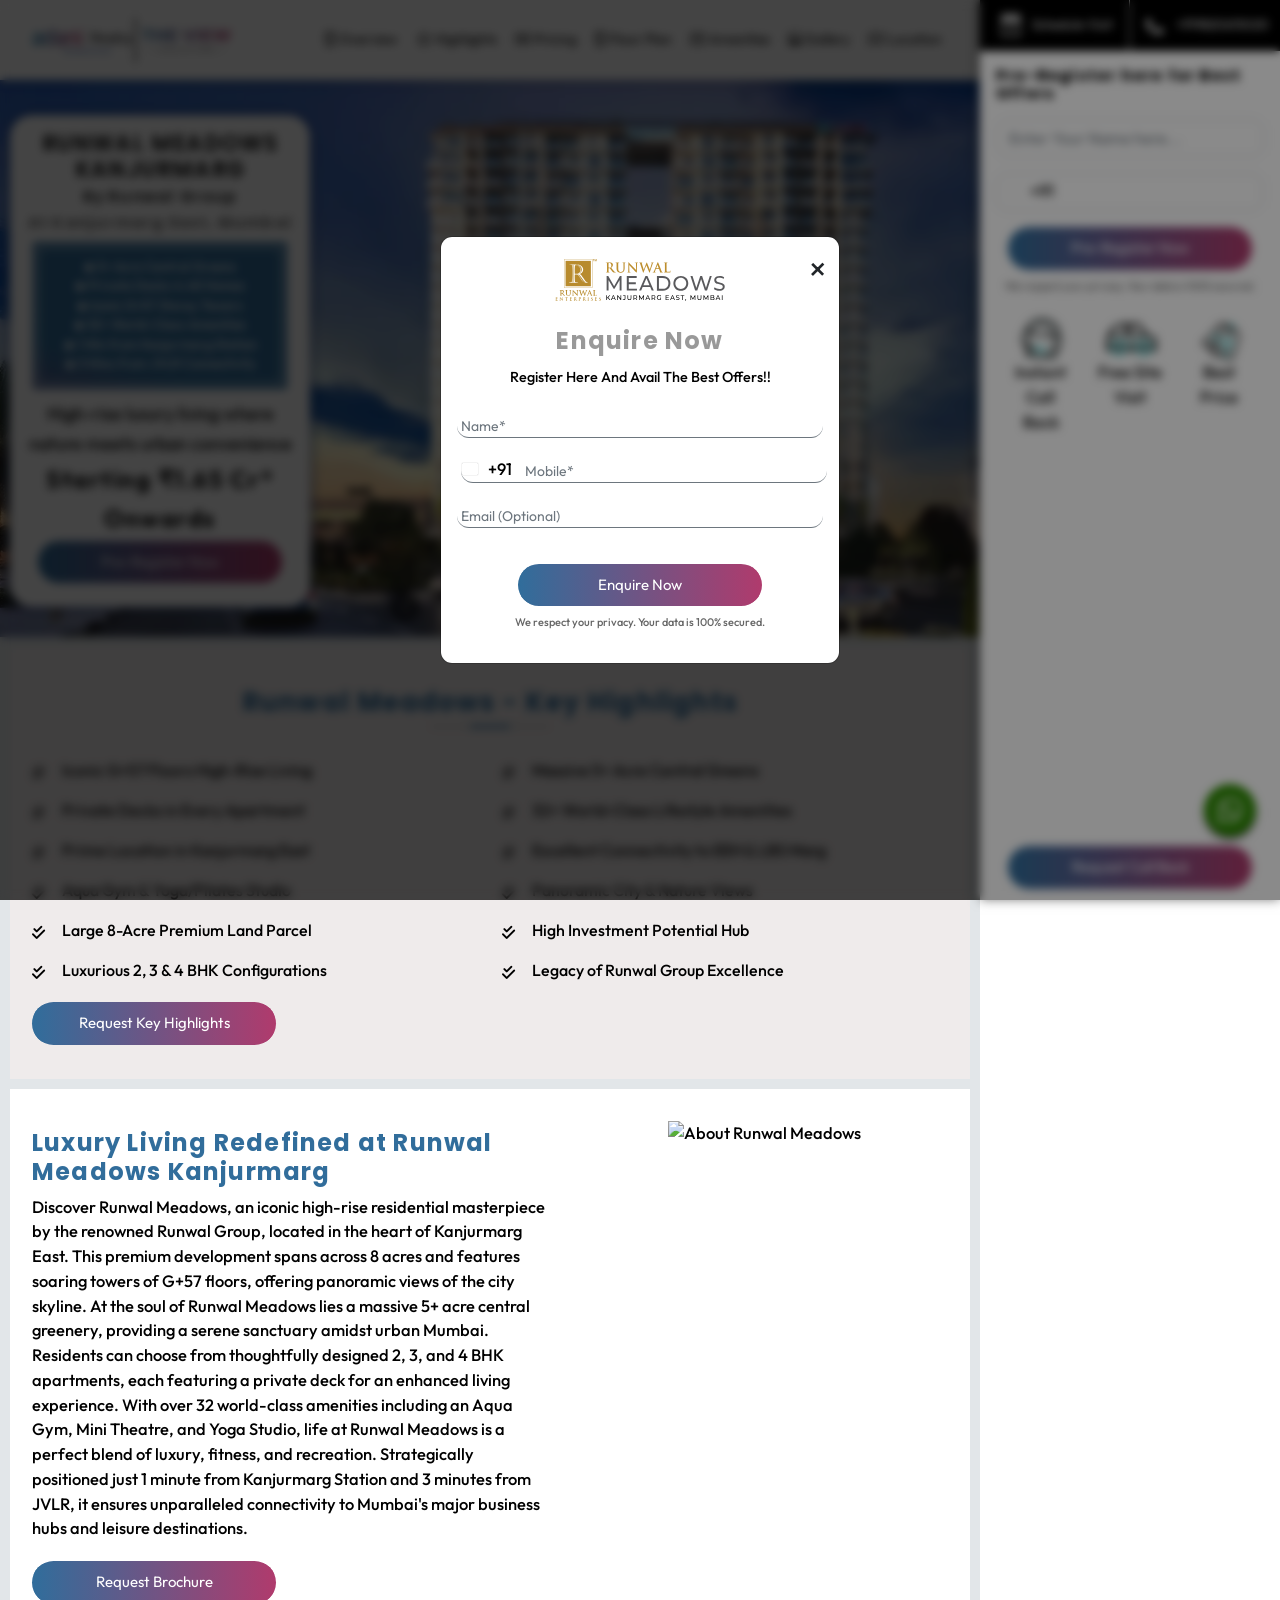
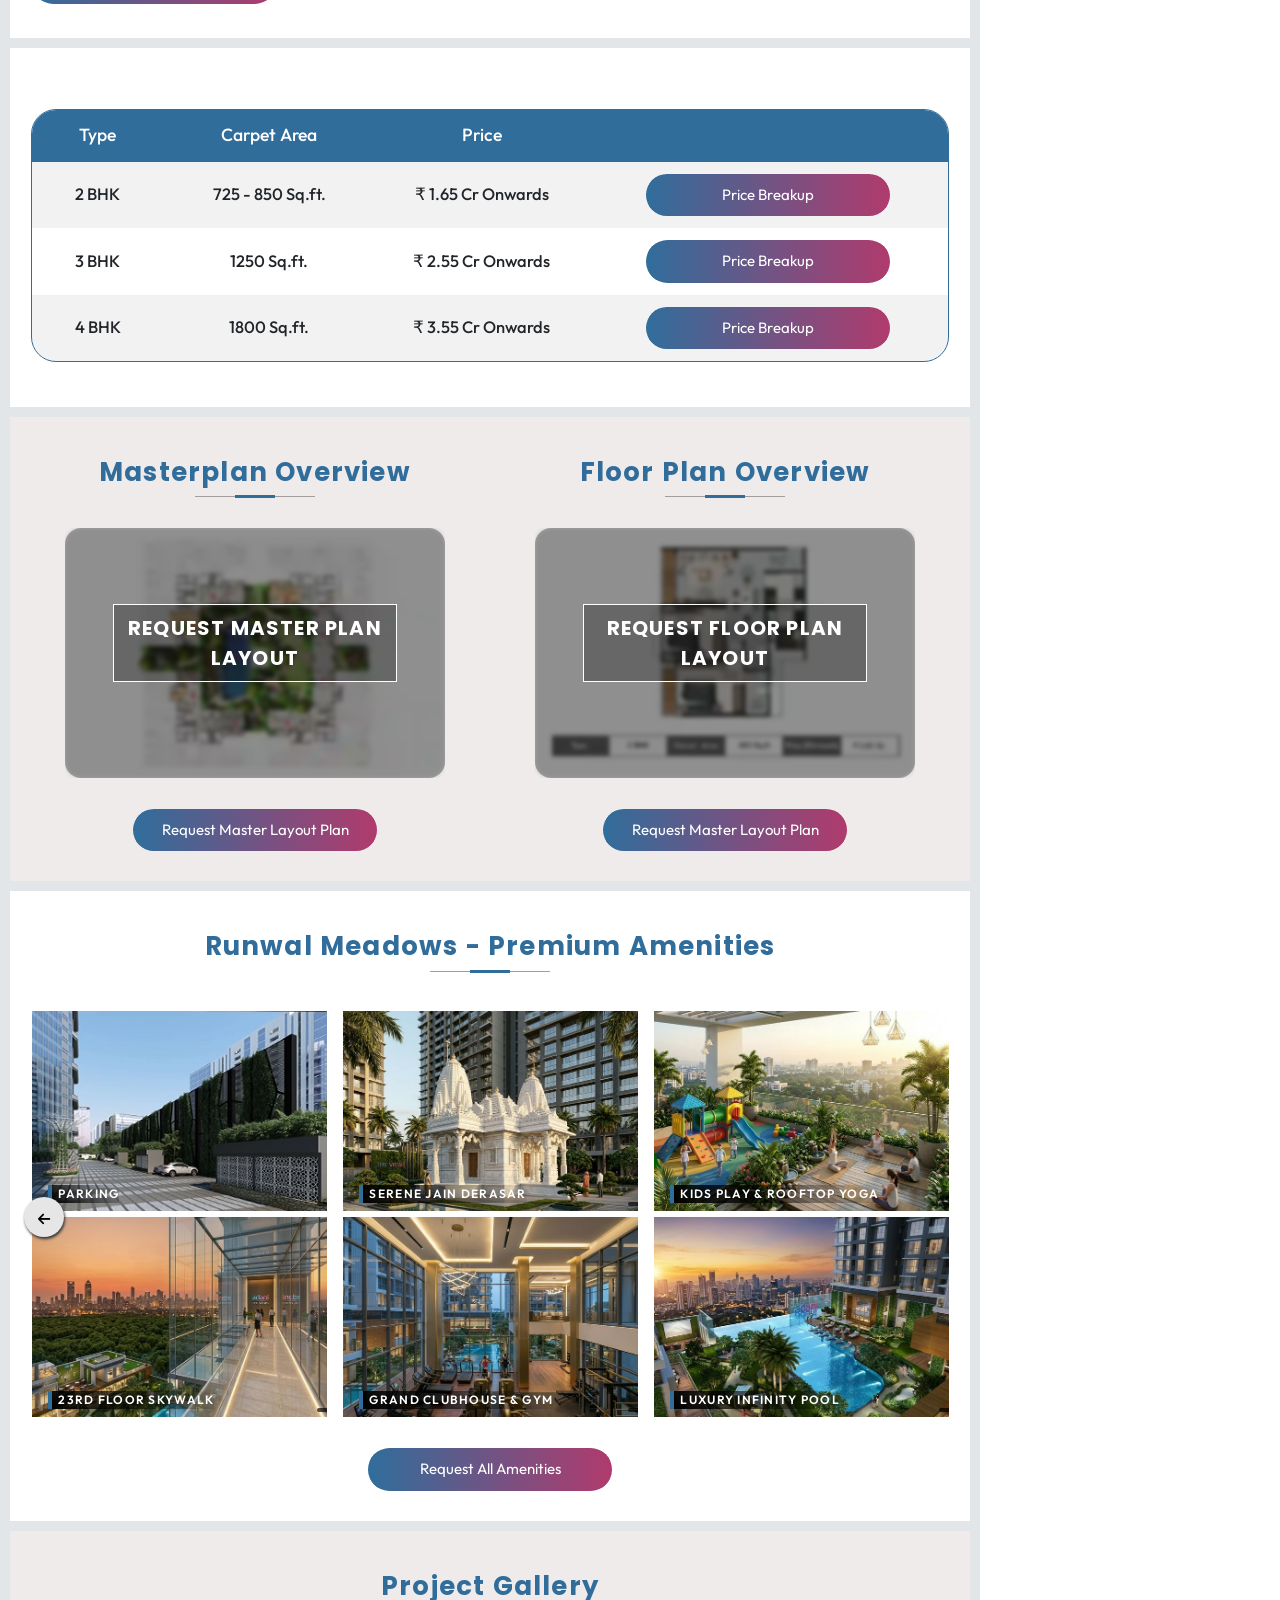
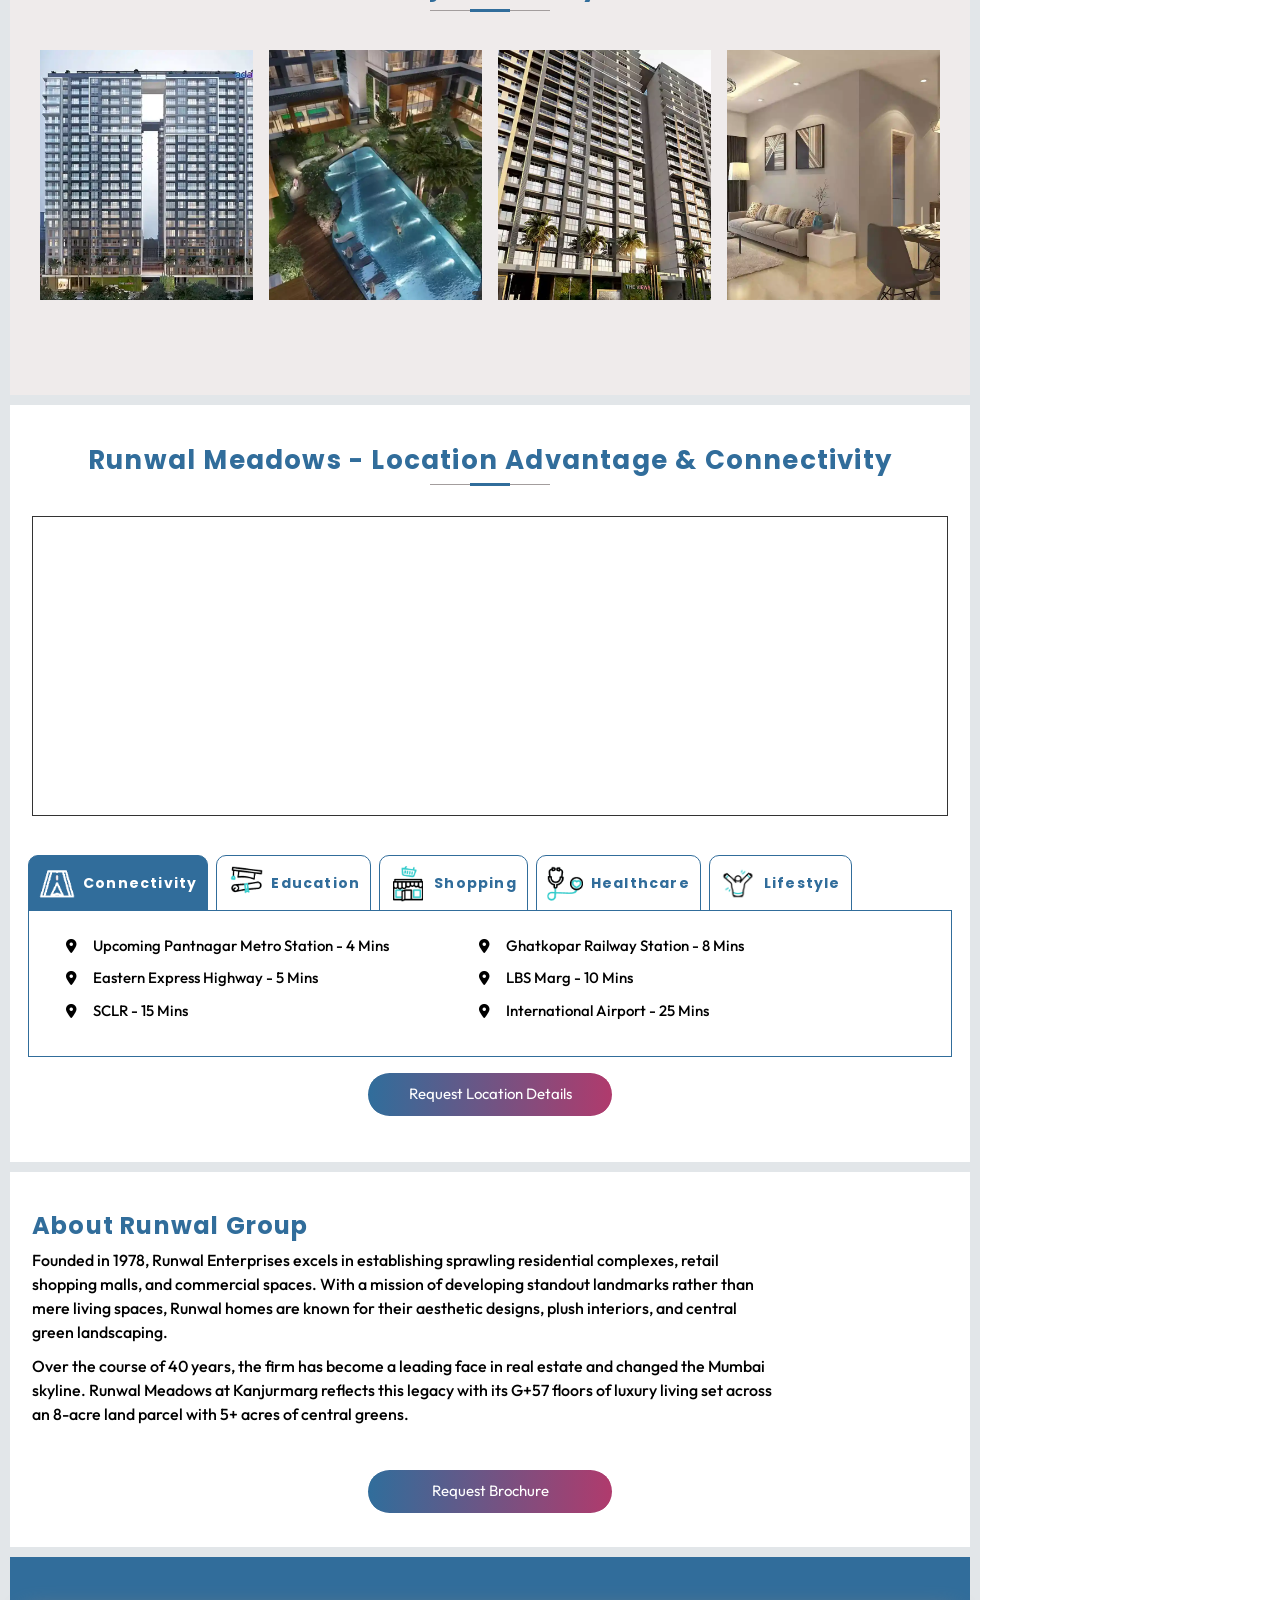
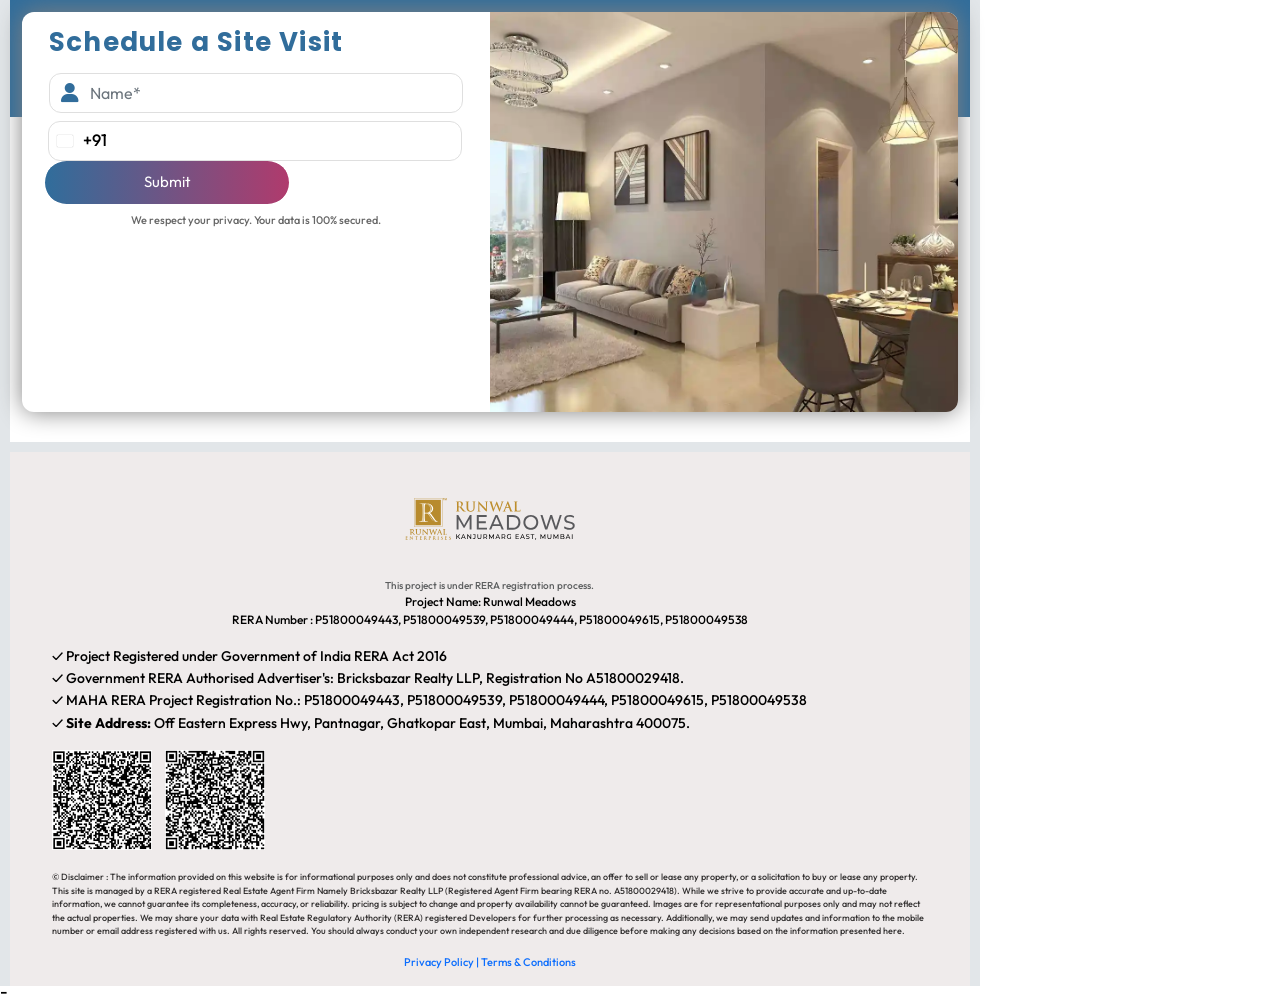
==== index.html @ 60734bc1 "first commit" ====
<!DOCTYPE html>
<html lang="en">

<head>

    <meta charset="utf-8" />
    <meta name="viewport" content="width=device-width, initial-scale=1.0, shrink-to-fit=no" />
    <link rel="icon" href="assets/images/favicon/favicon.png" sizes="16x16" />
    <!-- SEO -->
    <!-- HTML Meta Tags -->
    <title>Runwal Meadows Kanjurmarg East | Luxury 2, 3 & 4 BHK Apartments</title>
    <meta name="description"
        content="Runwal Meadows by Runwal Group in Kanjurmarg East offers luxurious 2, 3 & 4 BHK apartments with 5+ acres of central greens and premium amenities.">
    <meta name="keywords"
        content="Runwal Meadows, Runwal Meadows Kanjurmarg, Runwal Group Mumbai, 2 BHK in Kanjurmarg, 3 BHK in Kanjurmarg, 4 BHK in Kanjurmarg, Luxury apartments in Kanjurmarg East, Runwal Meadows price, Runwal Meadows floor plan">
    <!-- Facebook Meta Tags -->
    <meta property="og:url" content="">
    <meta property="og:type" content="website">
    <meta property="og:title" content="Runwal Meadows Kanjurmarg East | Luxury 2, 3 & 4 BHK Apartments">
    <meta property="og:description"
        content="Experience high-rise living at Runwal Meadows - Iconic towers with 5+ acres of central greens in Kanjurmarg East.">
    <meta property="og:image" content="">

    <meta name="twitter:card" content="summary_large_image">
    <meta property="twitter:domain" content="">
    <meta property="twitter:url" content="">
    <meta name="twitter:title" content="Runwal Meadows Ghatkopar">

    <meta property="og:image" content="">
    <!-- SEO -->
    <link rel="stylesheet" href="assets/js/ajax/libs/bootstrap/5.0.0/css/bootstrap.min.css" />
    <link rel="stylesheet" href="assets/js/ajax/libs/font-awesome/6.4.0/css/all.min.css" />
    <link rel="stylesheet" href="assets/js/ajax/libs/OwlCarousel2/2.3.4/assets/owl.carousel.css" />
    <link rel="stylesheet" href="assets/js/ajax/libs/OwlCarousel2/2.3.4/assets/owl.theme.default.css" />
    <link rel="stylesheet" href="assets/js/ajax/libs/slick-carousel/1.8.1/slick-theme.css" />
    <link rel="stylesheet" href="assets/js/ajax/libs/slick-carousel/1.8.1/slick.css" />
    <link rel="stylesheet" href="assets/js/ajax/libs/slick-lightbox/0.2.12/slick-lightbox.css" />
    <link rel="stylesheet" href="assets/css/fonts.css" />
    <link rel="stylesheet" href="assets/css/gallery.css" />
    <link href="assets/css/style.css" rel="stylesheet" />
    <link rel="stylesheet" href="assets/css/intlTelInput.css" />
    <!-- slid to submit -->
    <link rel="stylesheet" href="assets/css/jquery-ui.css" />
    <link href="assets/css/slide-to-submit.css" rel="stylesheet" />
    <!-- slid to submit -->
    <link href="assets/css/theme.css" rel="stylesheet" />
    <link rel="canonical" href="index-2.html" />
    <style>
        .enquire-modal.modal .modal-dialog form .forms-input-fields .form-control {
            margin-top: 5px !important;
        }

        .iti {
            position: relative;
            display: inline-block;
            width: 100% !important;
            margin-left: -2px !important;
        }

        .iti__country-container {
            margin-top: -1px !important;
        }

        #contact .desktop-summary .iti__country-container {
            margin-top: -1px !important;
        }

        .iti__search-input {
            padding-top: 7px !important;
            padding-bottom: 7px !important;
        }

        .iti--inline-dropdown .iti__dropdown-content,
        .iti--container {
            z-index: 99999 !important;
        }

        #autoPopup .iti__country-container {
            margin-top: -22px !important;
            margin-left: -8px;
        }

        .modal-content .iti {
            margin-left: 4px !important;
        }

        #main-popup .iti__country-container {
            margin-top: 2px !important;
        }

        @media (max-width: 1919px) and (min-width: 992px) {
            .navbar-light .navbar-nav .nav-link {
                padding: 0px 20px 0px 26px;
                margin: -14px;
                color: #222;
                margin-top: -11px;
                font-size: 14px;
            }
        }

        /* Standardize image sizes */
        .gallery-img {
            height: 250px !important;
            width: 100% !important;
            object-fit: cover !important;
        }

        .amenity-content img {
            height: 200px !important;
            width: 100% !important;
            object-fit: cover !important;
        }

        .unit_plan_img {
            height: 250px !important;
            width: 100% !important;
            object-fit: contain !important;
            /* Better for plans to see full detail */
            background: #fff;
        }

        .image-carousel img,
        .image-carousel1 img {
            height: 400px !important;
            width: 100% !important;
            object-fit: cover !important;
        }
    </style>

    <!-- js start -->
    <script src="assets/js/jquery.min.js"></script>

    <script src="assets/js/intlTelInput.min.js"></script>
    <script src="assets/js/utils.js"></script>
    <script src="assets/js/jquery-ui.min.js"></script>
    <script src="assets/js/jquery.ui.touch-punch.min.js"></script>
    <!-- slid to submit end-->
    <script src="assets/js/owl.carousel.min.js"></script>
    <script src="assets/js/popper.min.js"></script>
    <script src="assets/js/bootstrap.min.js"></script>
    <!-- gallery JS -->
    <script src="assets/js/slick.min.js"></script>
    <script src="assets/js/slick-lightbox.min.js"></script>
    <script src="assets/js/custom.js"></script>
    <script type="text/javascript">
        $(window).on("load", function () {
            // Wait for 10 seconds (10000 milliseconds) after the page has loaded
            setTimeout(function () {
                $("#autoPopup").modal("show");
            }, 100); // 10000 milliseconds = 10 seconds
        });

        $(document).ready(function () {
            $(".js-gallery").slick({
                slidesToShow: 4,
                slidesToScroll: 1,
                arrows: true,
                fade: false,
                autoplay: true,
                autoplaySpeed: 2000,
                adaptiveHeight: true,
                prevArrow: '<span class="gallery-arrow mod-prev"><i class="fas fa-arrow-left"></i></span>',
                nextArrow: '<span class="gallery-arrow mod-next"><i class="fas fa-arrow-right"></i></span>',
                responsive: [
                    {
                        breakpoint: 1024,
                        settings: {
                            centerMode: true,
                            centerPadding: "0px",
                            slidesToShow: 4,
                        },
                    },
                    {
                        breakpoint: 980,
                        settings: {
                            centerMode: true,
                            centerPadding: "0px",
                            slidesToShow: 3,
                        },
                    },
                    {
                        breakpoint: 480,
                        settings: {
                            centerMode: false,
                            centerPadding: "0px",
                            slidesToShow: 1,
                        },
                    },
                ],
            });
            $(".js-gallery").slickLightbox({
                src: "src",
                itemSelector: ".js-gallery-popup img",
                background: "rgba(0, 0, 0, .7)",
            });

            $("#slick1").slick({
                rows: 2,
                dots: false,
                arrows: true,
                autoplay: true,
                autoplaySpeed: 2000,
                prevArrow: '<span class="amenities-arrow mod-prev"><i class="fas fa-arrow-left"></i></span>',
                nextArrow: '<span class="amenities-arrow mod-next"><i class="fas fa-arrow-right"></i></span>',
                infinite: true,
                speed: 300,
                slidesToShow: 3,
                slidesToScroll: 3,
                responsive: [
                    {
                        breakpoint: 1024,
                        settings: {
                            centerMode: true,
                            centerPadding: "0px",
                            slidesToShow: 4,
                        },
                    },
                    {
                        breakpoint: 980,
                        settings: {
                            centerMode: true,
                            centerPadding: "0px",
                            slidesToShow: 3,
                        },
                    },
                    {
                        breakpoint: 480,
                        row: 1,
                        settings: {
                            centerMode: true,
                            centerPadding: "0px",
                            slidesToShow: 1,
                        },
                    },
                ],
            });
        });
    </script>


    <script>
        $(document).ready(function () {
            var itiInstances = [];

            $(".phone").each(function () {
                var input = this;
                var iti = window.intlTelInput(input, {
                    initialCountry: "in", // ✅ Default India
                    separateDialCode: true,
                    allowDropdown: false,
                    utilsScript: "assets/js/utils.js",
                });
                itiInstances.push({ input: input, iti: iti });

                // Update values on country change as well
                $(input).on("countrychange", function () {
                    $(input).trigger("keyup");
                });
            });

            $(".phone").on("keyup change", function () {
                var input = this;
                // ✅ find the corresponding iti instance for this input
                var instance = itiInstances.find((item) => item.input === input);
                if (!instance) return;

                var fullNumber = instance.iti.getNumber(); // E.164 format e.g. +919876543210
                var countryData = instance.iti.getSelectedCountryData();

                //$(input).closest('form').find("input[name='fullMobileNo']").val(fullNumber);
                $(input).closest("form").find("input[name='iso_code']").val(countryData.iso2);
                $(input)
                    .closest("form")
                    .find("input[name='mobileExt']")
                    .val("+" + countryData.dialCode);
            });
        });
        var querystring = window.location.href;
        var aaa = querystring.split("?");
        jQuery("#utmtracking a").each(function () {
            var href = jQuery(this).attr("href");
            var href2 = href + "?" + aaa[1];
            jQuery(this).attr("href", href2);
        });

        var current_url = querystring;
        //alert(current_url);
        var str2 = "utm_";
        if (current_url.indexOf(str2) != -1) {
            setCookie("cp_utm_data", current_url, 1);
        }

        function setCookie(name, value, days) {
            var expires = "";
            if (days) {
                var date = new Date();
                date.setTime(date.getTime() + days * 24 * 60 * 60 * 1000);
                expires = "; expires=" + date.toUTCString();
            }
            document.cookie = name + "=" + (value || "") + expires + "; path=/";
        }
    </script>

    <!-- js end -->

</head>

<body class="theme is-loading">
    <nav class="navbar navbar-expand-lg navbar-light fixed-top">
        <div class="container-fluid">
            <a class="navbar-brand" href="#home"> <img src="assets/images/new_images_the_view/logo.png"
                    alt="Project Logo" class="img-fluid d-block mx-auto project-logo"
                    style="width: 200px; max-width: 200px; margin-top: 40px; margin-bottom: 40px; " /> </a>
            <!--this content fetch from JS-->
            <div class="d-flex">
                <button class="navbar-toggler" type="button" data-bs-toggle="collapse" data-bs-target="#navbarNav"
                    aria-controls="navbarNav"><span class="navbar-toggler-icon"></span></button>
            </div>
            <div class="collapse navbar-collapse justify-content-end" id="navbarNav">
                <ul class="navbar-nav align-items-center responsive-nav">
                    <li class="nav-item">
                        <a class="nav-link" href="index.html#home"> <i class="far fa-building mr-2"></i> Overview </a>
                    </li>

                    <li class="nav-item">
                        <a class="nav-link" href="index.html#highlights"> <i class="far fa-star mr-2"></i> Highlights
                        </a>
                    </li>

                    <li class="nav-item">
                        <a class="nav-link" href="index.html#pricing"> <i class="far fa-money-bill-alt mr-2"></i>
                            Pricing </a>
                    </li>

                    <li class="nav-item">
                        <a class="nav-link" href="index.html#floor-plan"> <i class="far fa-building mr-2"></i> Floor
                            Plan </a>
                    </li>

                    <li class="nav-item">
                        <a class="nav-link" href="index.html#amenities"> <i class="far fa-list-alt mr-2"></i> Amenities
                        </a>
                    </li>

                    <li class="nav-item">
                        <a class="nav-link ml-3" href="index.html#gallery"> <i class="far fa-image mr-2"></i> Gallery
                        </a>
                    </li>

                    <li class="nav-item">
                        <a class="nav-link" href="index.html#connectivity"> <i class="far fa-map mr-2"></i> Location
                        </a>
                    </li>


                </ul>
                <style>
                    .responsive-nav {
                        font-size: 16px;
                        /* Desktop default */
                    }

                    @media (max-width: 767px) {

                        /* Mobile */
                        .responsive-nav {
                            font-size: 14px;
                            align-items: flex-start;
                            /* optional: left align on mobile */
                        }

                        .project-logo {
                            margin-top: 4px !important;
                            margin-bottom: 4px !important;
                        }
                    }
                </style>
            </div>
        </div>
    </nav>
    <!--  Navigator End  -->
    <div class="main-container d-flex">
        <main class="left-section">
            <div class="page-wrapper">
                <!--  Top Section  -->
                <section id="home">
                    <div class="container-fuild">
                        <div id="banner-carousel" class="carousel slide d-block" data-bs-ride="carousel"
                            data-bs-interval="2000">
                            <div class="carousel-indicators">
                                <button type="button" data-bs-target="#banner-carousel" data-bs-slide-to="0"
                                    class="active"></button>
                                <button type="button" data-bs-target="#banner-carousel" data-bs-slide-to="1"
                                    class=""></button>

                            </div>
                            <div class="carousel-inner">

                                <div class="carousel-item active">
                                    <picture>
                                        <source media="(max-width: 750px)"
                                            data-srcset="assets/images/new_images_the_view/banner-1.webp"
                                            srcset="assets/images/new_images_the_view/banner-1.webp" />
                                        <img class="d-block w-100"
                                            data-srcset="assets/images/new_images_the_view/banner-1.webp"
                                            srcset="assets/images/new_images_the_view/banner-1.webp" />
                                    </picture>
                                </div>

                                <div class="carousel-item">
                                    <picture>
                                        <source media="(max-width: 750px)"
                                            data-srcset="assets/images/new_images_the_view/banner-2.webp"
                                            srcset="assets/images/new_images_the_view/banner-2.webp" />
                                        <img class="d-block w-100"
                                            data-srcset="assets/images/new_images_the_view/banner-2.webp"
                                            srcset="assets/images/new_images_the_view/banner-2.webp" />
                                    </picture>
                                </div>

                            </div>
                            <div class="slide-btn">
                                <button class="carousel-control-prev" type="button" data-bs-target="#banner-carousel"
                                    data-bs-slide="prev">
                                    <span class="carousel-control-prev-icon" aria-hidden="true"></span> <span
                                        class="visually-hidden">Previous</span>
                                </button>
                                <button class="carousel-control-next" type="button" data-bs-target="#banner-carousel"
                                    data-bs-slide="next">
                                    <span class="carousel-control-next-icon" aria-hidden="true"></span> <span
                                        class="visually-hidden">Next</span>
                                </button>
                            </div>
                        </div>
                        <div class="project-details">
                            <p class="text-center mb-1 non-rera offset">RERA No: PR1181012502789</p>
                            <h1 class="text-center mb-1" style="font-weight: 600; text-transform: uppercase;">Runwal Meadows Kanjurmarg
                            </h1>
                            <h6 class="text-center mb-2" style="color: #353535; font-size: 15px;">By Runwal Group</h6>
                            <h6 class="text-center mb-2" style="font-size: 15px; color: #6e6e6e;">At Kanjurmarg East, Mumbai</h6>
                            <div class="offerBox animatedtext">
                                <div class="innerBox">
                                    <p class="mb-0">◆ 5+ Acre Central Greens</p>
                                    <p class="mb-0">◆ Private Decks in All Homes</p>
                                    <p class="mb-0">◆ Iconic G+57 Storey Towers</p>
                                    <p class="mb-0">◆ 32+ World-Class Amenities</p>
                                    <p class="mb-0">◆ 1 Min from Kanjurmarg Station</p>
                                    <p class="mb-0">◆ 3 Mins from JVLR Connectivity</p>
                                </div>
                            </div>
                            <p class="offer-info-text text-center mb-0">High-rise luxury living where nature meets urban convenience</p>
                            <div class="price-text"><span class="price-sub-text">Starting ₹1.65 Cr* Onwards</span>
                                <button href="javascript:void(0);" class="btn text-white my-1 custom-btn"
                                    data-bs-target="#enquire-modal" data-bs-toggle="modal"
                                    style="display: block; margin: 0 auto;">
                                    <span class="enquireNowBtn">Pre-Register Now</span>
                                </button>
                            </div>

                        </div>
                    </div>
                </section>
                <div class="sec1 mob-form d-sm-block d-md-none d-lg-none">
                    <div class="call-back-section text-center mb-3 pb-3 border-bottom">
                        <h4 class="mb-0">Pre-Register here for Best Offers</h4>
                    </div>
                    <div class="form-section">
                        <form class="text-center" name="Pre-Register" method="post" action="./submit.php">
                            <input type="hidden" name="iso_code" value="" />
                            <input type="hidden" name="mobileExt" value="" />
                            <div class="form-group mb-3">
                                <input type="text" class="form-control" id="formGroupExampleInput"
                                    placeholder="Enter Your Name here..." name="name" required /> <span
                                    class="error">Name field is required</span>
                            </div>
                            <div class="form-group mb-4">
                                <input type="tel" id="mobile" class="form-control phone" name="mobile"
                                    placeholder="Phone Number" required maxlength="10" pattern="[0-9]{10}"
                                    inputmode="numeric"
                                    oninput="this.value = this.value.replace(/[^0-9]/g,'').slice(0,10);" />
                                <span class="error">Mobile field is required</span>
                            </div>
                            <div><input type="hidden" name="form_name" id="form_name1" class="form-control form_name"
                                    value="Pre-Register Mobile" /> <input type="hidden" id="website_url1"
                                    class="website_url" name="website_url" /></div>
                            <!-- <div class="form-group acceptance mb-3" style="font-size: 10px;">
                                <label class="form-check-label text-start">
                                    <input type="checkbox" checked class="form-check-input" />
                                    <span class="text on-rera">
                                        I Consent to The Processing of Provided Data According To <a
                                            href="Privacy-Policy.html" style="color: #007bff;" target="_blank"> Privacy
                                            Policy | Terms & Conditions</a>, I Authorize and its representatives
                                        to Call, SMS, Email or WhatsApp Me About Its Products
                                        and Offers. I acknowledge that the project I am enquiring about has not yet
                                        received RERA clearance. This Consent Overrides Any Registration For DNC/NDNC.
                                    </span>
                                    <span class="text non-rera">
                                        Please be informed that this website is not intended to facilitate any sales
                                        transactions. I understand and acknowledge that the project I am interested in
                                        hasn't yet secured RERA clearance. The
                                        primary purpose of this website is to generate interest and gather information.
                                        By providing my data, I consent to its use in accordance with the
                                        <a href="Privacy-Policy.html" style="color: #007bff;" target="_blank"> Privacy
                                            Policy | Terms & Conditions</a>
                                    </span>
                                </label>
                            </div> -->
                            <button type="submit" id="mobile-pre-register-button" data-id="Pre-Register Mobile"
                                class="custom-btn data-id-btn on-rera" onclick="submitForm(event, 'Pre-Register')">
                                <span class="enquireNowBtn">Pre-Register Now</span>
                            </button>
                            <button type="submit" id="mobile-pre-register-button" data-id="Pre-Register Mobile"
                                class="custom-btn data-id-btn non-rera" onclick="submitForm(event, 'Pre-Register')">
                                <span class="enquireNowBtn">Express Your Interest</span>
                            </button>
                        </form>
                    </div>
                </div>

                <!-- Highlight section -->
                <section class="sec2" id="highlights">
                    <div class="container mx-auto">
                        <h1 class="section-title">Runwal Meadows - Key Highlights</h1>
                        <div class="row">
                            <div class="col-xl-6 col-lg-4 col-sm-12 mb-3">
                                <div class="highlightData">
                                    <div class="iconBox"><i class="fa-solid fa-check-double"></i></div>
                                    <p>Iconic G+57 Floors High-Rise Living</p>
                                </div>
                            </div>
                            <div class="col-xl-6 col-lg-4 col-sm-12 mb-3">
                                <div class="highlightData">
                                    <div class="iconBox"><i class="fa-solid fa-check-double"></i></div>
                                    <p>Massive 5+ Acre Central Greens</p>
                                </div>
                            </div>
                            <div class="col-xl-6 col-lg-4 col-sm-12 mb-3">
                                <div class="highlightData">
                                    <div class="iconBox"><i class="fa-solid fa-check-double"></i></div>
                                    <p>Private Decks in Every Apartment</p>
                                </div>
                            </div>
                            <div class="col-xl-6 col-lg-4 col-sm-12 mb-3">
                                <div class="highlightData">
                                    <div class="iconBox"><i class="fa-solid fa-check-double"></i></div>
                                    <p>32+ World-Class Lifestyle Amenities</p>
                                </div>
                            </div>
                            <div class="col-xl-6 col-lg-4 col-sm-12 mb-3">
                                <div class="highlightData">
                                    <div class="iconBox"><i class="fa-solid fa-check-double"></i></div>
                                    <p>Prime Location in Kanjurmarg East</p>
                                </div>
                            </div>
                            <div class="col-xl-6 col-lg-4 col-sm-12 mb-3">
                                <div class="highlightData">
                                    <div class="iconBox"><i class="fa-solid fa-check-double"></i></div>
                                    <p>Excellent Connectivity to EEH & LBS Marg</p>
                                </div>
                            </div>
                            <div class="col-xl-6 col-lg-4 col-sm-12 mb-3">
                                <div class="highlightData">
                                    <div class="iconBox"><i class="fa-solid fa-check-double"></i></div>
                                    <p>Aqua Gym & Yoga/Pilates Studio</p>
                                </div>
                            </div>
                            <div class="col-xl-6 col-lg-4 col-sm-12 mb-3">
                                <div class="highlightData">
                                    <div class="iconBox"><i class="fa-solid fa-check-double"></i></div>
                                    <p>Panoramic City & Nature Views</p>
                                </div>
                            </div>
                            <div class="col-xl-6 col-lg-4 col-sm-12 mb-3">
                                <div class="highlightData">
                                    <div class="iconBox"><i class="fa-solid fa-check-double"></i></div>
                                    <p>Large 8-Acre Premium Land Parcel</p>
                                </div>
                            </div>
                            <div class="col-xl-6 col-lg-4 col-sm-12 mb-3">
                                <div class="highlightData">
                                    <div class="iconBox"><i class="fa-solid fa-check-double"></i></div>
                                    <p>High Investment Potential Hub</p>
                                </div>
                            </div>
                            <div class="col-xl-6 col-lg-4 col-sm-12 mb-3">
                                <div class="highlightData">
                                    <div class="iconBox"><i class="fa-solid fa-check-double"></i></div>
                                    <p>Luxurious 2, 3 & 4 BHK Configurations</p>
                                </div>
                            </div>
                            <div class="col-xl-6 col-lg-4 col-sm-12 mb-3">
                                <div class="highlightData">
                                    <div class="iconBox"><i class="fa-solid fa-check-double"></i></div>
                                    <p>Legacy of Runwal Group Excellence</p>
                                </div>
                            </div>
                        </div>
                        <button href="javascript:void(0);" class="btn text-white my-1 custom-btn"
                            data-bs-target="#enquire-modal" data-bs-toggle="modal">
                            <span class="enquireNowBtn">Request Key Highlights</span>
                        </button>
                    </div>
                </section>
                <!--  Overview section  -->
                <section class="sec1" id="overview">
                    <div class="container">
                        <div class="row">
                            <div class="col-xl-7 col-lg-7 col-sm-12">
                                <div class="overview-data">
                                    <h1>Luxury Living Redefined at Runwal Meadows Kanjurmarg</h1>
                                    <p class="overview-info">
                                        Discover Runwal Meadows, an iconic high-rise residential masterpiece by the renowned Runwal Group, located in the heart of Kanjurmarg East. This premium development spans across 8 acres and features soaring towers of G+57 floors, offering panoramic views of the city skyline. At the soul of Runwal Meadows lies a massive 5+ acre central greenery, providing a serene sanctuary amidst urban Mumbai. Residents can choose from thoughtfully designed 2, 3, and 4 BHK apartments, each featuring a private deck for an enhanced living experience. With over 32 world-class amenities including an Aqua Gym, Mini Theatre, and Yoga Studio, life at Runwal Meadows is a perfect blend of luxury, fitness, and recreation. Strategically positioned just 1 minute from Kanjurmarg Station and 3 minutes from JVLR, it ensures unparalleled connectivity to Mumbai's major business hubs and leisure destinations.
                                    </p>
                                    <div class="mt-3">
                                        <button href="javascript:void(0);" class="btn text-white my-1 custom-btn"
                                            data-bs-target="#enquire-modal" data-bs-toggle="modal">
                                            <span class="enquireNowBtn">Request Brochure</span>
                                        </button>
                                    </div>
                                </div>
                            </div>
                            <div class="col-xl-5 col-lg-5 col-sm-12 text-center ps-0 pe-0"><img
                                    src="assets/images/1.webp" width="100%" class="data-id-btn"
                                    data-id="Project Video" alt="About Runwal Meadows" /></div>
                        </div>
                    </div>
                </section>
                <!--  floor plan  -->
                <section class="sec1" id="pricing">
                    <div class="container sec-pd sec-price">
                        <div class="row gx-md-5">
                            <div class="col-12">
                                <h1 class="section-title non-rera">Runwal Meadows - Area & Pricing</h1>
                                <div class="">
                                    <table class="table table-borderless table-striped table-pricing text-center">
                                        <thead>
                                            <tr>
                                                <th scope="col">Type</th>
                                                <th scope="col">Carpet Area</th>
                                                <th scope="col">Price</th>
                                                <th scope="col"></th>
                                            </tr>
                                        </thead>
                                        <tbody>
                                            <tr>
                                                <td class="price">2 BHK</td>
                                                <td>725 - 850 Sq.ft.</td>
                                                <td class="price"><span style="font-family: sans-serif;">₹</span> 1.65
                                                    Cr Onwards</td>
                                                <td>
                                                    <a href="javascript:void(0);" class="btn text-white my-1 custom-btn"
                                                        data-bs-target="#enquire-modal" data-bs-toggle="modal">
                                                        <span class="enquireNowBtn">Price Breakup</span>
                                                    </a>
                                                </td>
                                            </tr>
                                            <tr>
                                                <td class="price">3 BHK</td>
                                                <td>1250 Sq.ft.</td>
                                                <td class="price"><span style="font-family: sans-serif;">₹</span> 2.55
                                                    Cr Onwards</td>
                                                <td>
                                                    <a href="javascript:void(0);" class="btn text-white my-1 custom-btn"
                                                        data-bs-target="#enquire-modal" data-bs-toggle="modal">
                                                        <span class="enquireNowBtn">Price Breakup</span>
                                                    </a>
                                                </td>
                                            </tr>
                                            <tr>
                                                <td class="price">4 BHK</td>
                                                <td>1800 Sq.ft.</td>
                                                <td class="price"><span style="font-family: sans-serif;">₹</span> 3.55
                                                    Cr Onwards</td>
                                                <td>
                                                    <a href="javascript:void(0);" class="btn text-white my-1 custom-btn"
                                                        data-bs-target="#enquire-modal" data-bs-toggle="modal">
                                                        <span class="enquireNowBtn">Price Breakup</span>
                                                    </a>
                                                </td>
                                            </tr>
                                        </tbody>
                                    </table>
                                </div>
                            </div>
                        </div>
                    </div>
                </section>
                <!--  floor plan end  -->
                <section class="sec2" id="floor-plan">
                    <div class="container">
                        <div class="row justify-content-center">
                            <div class="col-md-8 col-lg-6 layout-plan text-center">
                                <div>
                                    <h1 class="section-title on-rera master_plan_title">Masterplan Overview</h1>
                                    <h1 class="section-title non-rera mb-4">Tentative Masterplan</h1>
                                </div>

                                <!-- Whole image clickable -->
                                <figure class="unit-plan-figure" data-bs-toggle="modal" data-bs-target="#enquire-modal"
                                    data-bs-whatever="Enquire Now" data-id="Unit Layout Plan" style="cursor: pointer;">

                                    <img src="assets/images/new_images_the_view/masterplan.webp" alt="Unit Plan"
                                        class="img-fluid unit_plan_img" />

                                    <!-- Overlay -->
                                    <figcaption class="unit-overlay">
                                        <h3 class="unit-title">REQUEST MASTER PLAN LAYOUT</h3>
                                        <span class="hover-btn">ENQUIRE NOW</span>
                                    </figcaption>
                                </figure>


                                <div class="btn_box text-center">
                                    <a href="#" class="btn mt-4 custom-btn data-id-btn on-rera mx-auto"
                                        data-bs-target="#enquire-modal" data-bs-toggle="modal"
                                        data-bs-whatever="Enquire Now" data-id="Master Layout Plan">
                                        <span class="enquireNowBtn">Request Master Layout Plan </span>
                                    </a>
                                    <a href="#" class="btn mt-4 custom-btn data-id-btn non-rera mx-auto"
                                        data-bs-target="#enquire-modal" data-bs-toggle="modal"
                                        data-bs-whatever="Enquire Now" data-id="Master Layout Plan">
                                        <span class="enquireNowBtn">Express Your Interest </span>
                                    </a>
                                </div>
                            </div>


                            <div class="col-md-8 col-lg-6 layout-plan text-center">
                                <div>
                                    <h1 class="section-title on-rera master_plan_title">Floor Plan Overview</h1>
                                    <h1 class="section-title non-rera mb-4">Tentative Floor Plan</h1>
                                </div>

                                <!-- Whole image clickable -->
                                <figure class="unit-plan-figure" data-bs-toggle="modal" data-bs-target="#enquire-modal"
                                    data-bs-whatever="Enquire Now" data-id="Unit Layout Plan" style="cursor: pointer;">

                                    <img src="assets/images/new_images_the_view/2bhk_800.webp" alt="Unit Plan"
                                        class="img-fluid unit_plan_img" />

                                    <!-- Overlay -->
                                    <figcaption class="unit-overlay">
                                        <h3 class="unit-title">REQUEST FLOOR PLAN LAYOUT</h3>
                                        <span class="hover-btn">ENQUIRE NOW</span>
                                    </figcaption>
                                </figure>


                                <div class="btn_box text-center">
                                    <a href="#" class="btn mt-4 custom-btn data-id-btn on-rera mx-auto"
                                        data-bs-target="#enquire-modal" data-bs-toggle="modal"
                                        data-bs-whatever="Enquire Now" data-id="Master Layout Plan">
                                        <span class="enquireNowBtn">Request Master Layout Plan </span>
                                    </a>
                                    <a href="#" class="btn mt-4 custom-btn data-id-btn non-rera mx-auto"
                                        data-bs-target="#enquire-modal" data-bs-toggle="modal"
                                        data-bs-whatever="Enquire Now" data-id="Master Layout Plan">
                                        <span class="enquireNowBtn">Express Your Interest </span>
                                    </a>
                                </div>
                            </div>
                        </div>
                    </div>
                </section>
                <!--  floor plan end  -->
                <section class="sec1" id="amenities">
                    <div class="container">
                        <h1 class="section-title on-rera">Runwal Meadows - Premium Amenities</h1>
                        <h1 class="section-title non-rera mb-4">World-Class Facilities</h1>
                        <div class="slick-wrapper">
                            <div class="inline-flex align-items-center">
                                <div id="slick1">
                                    <div class="slide-item">
                                        <div class="amenity-content amenities-img-holder"
                                            style="width: 100%; height:auto;">
                                            <img src="assets/images/amenities/Amphitheatre.webp" alt="Amphitheatre" />
                                            <p>Amphitheatre</p>
                                        </div>
                                    </div>
                                    <div class="slide-item">
                                        <div class="amenity-content amenities-img-holder"
                                            style="width: 100%; height:auto;">
                                            <img src="assets/images/amenities/Court.png" alt="Court" />
                                            <p>Court</p>
                                        </div>
                                    </div>
                                    <div class="slide-item">
                                        <div class="amenity-content amenities-img-holder"
                                            style="width: 100%; height:auto;">
                                            <img src="assets/images/amenities/KidsPlayArea.webp" alt="Kids Play Area" />
                                            <p>Kids Play Area</p>
                                        </div>
                                    </div>
                                    <div class="slide-item">
                                        <div class="amenity-content amenities-img-holder"
                                            style="width: 100%; height:auto;">
                                            <img src="assets/images/amenities/swimming pool.png" alt="Swimming Pool" />
                                            <p>Swimming Pool</p>
                                        </div>
                                    </div>
                                    <div class="slide-item">
                                        <div class="amenity-content amenities-img-holder"
                                            style="width: 100%; height:auto;">
                                            <img src="assets/images/amenities/Parking.webp" alt="Parking" />
                                            <p>Parking</p>
                                        </div>
                                    </div>
                                    <div class="slide-item">
                                        <div class="amenity-content amenities-img-holder"
                                            style="width: 100%; height:auto;">
                                            <img src="assets/images/new_images_the_view/skywalk.png" alt="Skywalk" />
                                            <p>23rd Floor Skywalk</p>
                                        </div>
                                    </div>
                                    <div class="slide-item">
                                        <div class="amenity-content amenities-img-holder"
                                            style="width: 100%; height:auto;">
                                            <img src="assets/images/new_images_the_view/jain_derasar.png"
                                                alt="Jain Derasar" />
                                            <p>Serene Jain Derasar</p>
                                        </div>
                                    </div>
                                    <div class="slide-item">
                                        <div class="amenity-content amenities-img-holder"
                                            style="width: 100%; height:auto;">
                                            <img src="assets/images/new_images_the_view/clubhouse.png"
                                                alt="Clubhouse" />
                                            <p>Grand Clubhouse & Gym</p>
                                        </div>
                                    </div>
                                    <div class="slide-item">
                                        <div class="amenity-content amenities-img-holder"
                                            style="width: 100%; height:auto;">
                                            <img src="assets/images/new_images_the_view/kids_play.png"
                                                alt="Kids Play Area" />
                                            <p>Kids Play & Rooftop Yoga</p>
                                        </div>
                                    </div>
                                    <div class="slide-item">
                                        <div class="amenity-content amenities-img-holder"
                                            style="width: 100%; height:auto;">
                                            <img src="assets/images/new_images_the_view/swimming_pool.png"
                                                alt="Swimming Pool" />
                                            <p>Luxury Infinity Pool</p>
                                        </div>
                                    </div>
                                </div>
                            </div>
                        </div>
                        <div class="text-center mt-3">
                            <button id="request-amenities-button" type="button"
                                class="btn custom-btn data-id-btn on-rera" data-bs-target="#enquire-modal"
                                data-bs-toggle="modal" data-bs-whatever="Enquire Now" data-id="Amenities">
                                <span class="enquireNowBtn"> Request All Amenities </span>
                            </button>
                            <button id="request-amenities-button" type="button"
                                class="btn custom-btn data-id-btn non-rera" data-bs-target="#enquire-modal"
                                data-bs-toggle="modal" data-bs-whatever="Enquire Now" data-id="Amenities">
                                <span class="enquireNowBtn"> Express Your Interest </span>
                            </button>
                        </div>
                    </div>
                </section>
                <!--  Amenities section end end  -->
                <!--  Gallery section  -->
                <section class="sec2" id="gallery">
                    <div class="container wow fadeInUp">
                        <!-- data-wow-delay="0.1s" -->
                        <h1 class="section-title">Project Gallery</h1>
                        <div class="content-gallery">
                            <div class="gallery js-gallery">
                                <div class="gallery-item">
                                    <div class="gallery-img-holder js-gallery-popup"><img
                                            src="assets/images/new_images_the_view/1.webp" alt="" class="gallery-img" />
                                    </div>
                                </div>
                                <div class="gallery-item">
                                    <div class="gallery-img-holder js-gallery-popup"><img
                                            src="assets/images/new_images_the_view/2.webp" alt="" class="gallery-img" />
                                    </div>
                                </div>
                                <div class="gallery-item">
                                    <div class="gallery-img-holder js-gallery-popup"><img
                                            src="assets/images/new_images_the_view/3.webp" alt="" class="gallery-img" />
                                    </div>
                                </div>
                                <div class="gallery-item">
                                    <div class="gallery-img-holder js-gallery-popup"><img
                                            src="assets/images/new_images_the_view/4.webp" alt="" class="gallery-img" />
                                    </div>
                                </div>

                            </div>
                        </div>
                    </div>
                </section>
                <!--  Gallery section end  -->
                <section class="sec1" id="connectivity">
                    <div class="container">
                        <h1 class="section-title">Runwal Meadows - Location Advantage & Connectivity</h1>
                        <div class="row mt-2">
                            <div class="col-xl-12">
                                <iframe frameborder="0" allowfullscreen="" sandbox="allow-scripts allow-same-origin"
                                    title="Google map"
                                    src="https://www.google.com/maps/embed?pb=!1m18!1m12!1m3!1d3769.434680958299!2d72.9297314747357!3d19.13244085019918!2m3!1f0!2f0!3f0!3m2!1i1024!2i768!4f13.1!3m3!1m2!1s0x3be7c7a2fc19ea67%3A0x5df7b942e2d2a67d!2sRunwal%20Meadows!5e0!3m2!1sen!2sin!4v1778736741106!5m2!1sen!2sin"
                                    width="100%" height="300"
                                    style="border: 1px solid #333; padding: 2px; background: #fff;"></iframe>
                            </div>
                        </div>
                        <div class="row pt-30 mb-3">
                            <div class="col-xl-12 col-lg-12 col-sm-12 text-dark mt-3 amenities-img"><!-- location-img-->
                            </div>
                            <div class="col-xl-12 col-lg-12 col-sm-12 text-dark amenities-info mt-3 ps-2 pe-2">
                                <div id="exTab1" class="fuild-container">
                                    <nav class="nav nav-pills">
                                        <a class="nav-link d-flex align-items-center active show" data-bs-toggle="pill"
                                            href="#business">
                                            <img src="assets/images/gif_icon/Connectivity.gif" width="36"
                                                class="img-fluid mb-2 me-2" />
                                            <h6 class="subtitle inventory">Connectivity</h6>
                                        </a>
                                        <a class="nav-link d-flex align-items-center" data-bs-toggle="pill"
                                            href="#education">
                                            <img src="assets/images/gif_icon/Education.gif" width="36"
                                                class="img-fluid mb-2 me-2" />
                                            <h6 class="subtitle inventory">Education</h6>
                                        </a>
                                        <a class="nav-link d-flex align-items-center" data-bs-toggle="pill"
                                            href="#malls">
                                            <img src="assets/images/gif_icon/Mall.gif" width="36"
                                                class="img-fluid mb-2 me-2" />
                                            <h6 class="subtitle inventory">Shopping</h6>
                                        </a>
                                        <a class="nav-link d-flex align-items-center" data-bs-toggle="pill"
                                            href="#health">
                                            <img src="assets/images/gif_icon/Healthcare.gif" width="36"
                                                class="img-fluid mb-2 me-2" />
                                            <h6 class="subtitle inventory">Healthcare</h6>
                                        </a>
                                        <a class="nav-link d-flex align-items-center" data-bs-toggle="pill"
                                            href="#Lifestyle">
                                            <img src="assets/images/gif_icon/getting-dressed.gif" width="36"
                                                class="img-fluid mb-2 me-2" />
                                            <h6 class="subtitle inventory">Lifestyle</h6>
                                        </a>



                                    </nav>
                                    <div class="tab-content clearfix">
                                        <div class="tab-pane fade active show" id="business">
                                            <ul>
                                                <li>Upcoming Pantnagar Metro Station - 4 Mins</li>
                                                <li>Ghatkopar Railway Station - 8 Mins</li>
                                                <li>Eastern Express Highway - 5 Mins</li>
                                                <li>LBS Marg - 10 Mins</li>
                                                <li>SCLR - 15 Mins</li>
                                                <li>International Airport - 25 Mins</li>

                                            </ul>
                                        </div>
                                        <div class="tab-pane fade" id="education">
                                            <ul>
                                                <li> Blossom Buds Pre-school</li>
                                                <li> Somaiya Vidyavihar University</li>
                                                <li> Garodia International School</li>

                                            </ul>
                                        </div>
                                        <div class="tab-pane fade" id="malls">
                                            <ul>
                                                <li> R City Mall</li>
                                                <li> Phoenix Marketcity</li>

                                            </ul>
                                        </div>
                                        <div class="tab-pane fade" id="health">
                                            <ul>
                                                <li> Navjivan Hospital</li>
                                                <li> Parakh Hospital</li>
                                                <li> Godrej Memorial Hospital</li>

                                            </ul>
                                        </div>
                                        <div class="tab-pane fade" id="Lifestyle">
                                            <ul>
                                                <li> Ghatkopar Jolly Gymkhana</li>
                                                <li> Lions Garden</li>

                                            </ul>
                                        </div>

                                    </div>
                                </div>
                            </div>
                            <div class="text-center mt-3">
                                <button id="request-location-button" type="button"
                                    class="btn custom-btn data-id-btn on-rera" data-bs-target="#enquire-modal"
                                    data-bs-toggle="modal" data-bs-whatever="Enquire Now" data-id="Amenities">
                                    <span class="enquireNowBtn"> Request Location Details</span>
                                </button>
                                <button id="request-location-button" type="button"
                                    class="btn custom-btn data-id-btn non-rera" data-bs-target="#enquire-modal"
                                    data-bs-toggle="modal" data-bs-whatever="Enquire Now" data-id="Amenities">
                                    <span class="enquireNowBtn"> Express Your Interest </span>
                                </button>
                            </div>
                        </div>
                    </div>
                </section>
                <!--  Connectivity section end  -->
                <!-- About Developer Section -->
                <section class="sec1" id="about-developer">
                    <div class="container">
                        <div class="row">
                            <div class="col-xl-10 col-lg-7 col-sm-12">
                                <div class="overview-data">
                                    <h1>About Runwal Group</h1>
                                    <p class="overview-info" style="font-size: 16px;">
                                        Founded in 1978, Runwal Enterprises excels in establishing sprawling residential complexes, retail shopping malls, and commercial spaces. With a mission of developing standout landmarks rather than mere living spaces, Runwal homes are known for their aesthetic designs, plush interiors, and central green landscaping.
                                    </p>
                                    <p style="font-size: 16px;">
                                        Over the course of 40 years, the firm has become a leading face in real estate and changed the Mumbai skyline. Runwal Meadows at Kanjurmarg reflects this legacy with its G+57 floors of luxury living set across an 8-acre land parcel with 5+ acres of central greens.
                                    </p>
                                </div>
                            </div>
                            <div class="col-12 text-center mt-4">
                                <button class="btn text-white my-1 custom-btn" data-bs-target="#enquire-modal"
                                    data-bs-toggle="modal">
                                    <span class="enquireNowBtn">Request Brochure</span>
                                </button>
                            </div>
                        </div>
                    </div>
                </section>
                <!--  Contact section  -->
                <section id="contact">
                    <div class="container-fluid full-width"></div>
                    <div class="container">
                        <div class="contact-inner">
                            <div class="container contact-data">
                                <div class="row">
                                    <div class="col-lx-6 col-lg-6 col-sm-12 image-carousel1 ps-0 pe-0"><img
                                            src="assets/images/new_images_the_view/4.webp" class="img-fluid" /></div>
                                    <div class="col-lx-6 col-lg-6 col-sm-12 form-data">
                                        <div class="form">
                                            <h3 class="section-title">Schedule a Site Visit</h3>
                                            <form class="text-center" name="schedule-site" method="post"
                                                action="./submit.php">
                                                <input type="hidden" name="iso_code" value="" />
                                                <input type="hidden" name="mobileExt" value="" />
                                                <div class="row">
                                                    <div class="col-lg-12 col-sm-12 forms-input-fields">
                                                        <i class="fa-solid fa-user"></i> <input type="text" name="name"
                                                            class="form-control ms-0 me-0" required
                                                            placeholder="Name*" /> <span class="error">Name field is
                                                            required</span>
                                                    </div>
                                                    <div class="col-lg-12 col-sm-12 forms-input-fields">
                                                        <input type="tel" name="mobile" id="phone"
                                                            class="form-control phone ms-0 me-0" required maxlength="10"
                                                            pattern="[0-9]{10}" inputmode="numeric"
                                                            oninput="this.value = this.value.replace(/[^0-9]/g,'').slice(0,10);" />
                                                        <span class="error">Mobile field is required</span>
                                                    </div>

                                                    <!-- <div class="form-group acceptance mb-2"
                                                        style="font-size: 10px; padding-bottom: 5px; margin-top: 10px;">
                                                        <label class="form-check-label text-start">
                                                            <input type="checkbox" checked class="form-check-input" />
                                                            <span class="text on-rera">
                                                                I Consent to The Processing of Provided Data According
                                                                To <a href="Privacy-Policy.html" style="color: #007bff;"
                                                                    target="_blank"> Privacy Policy | Terms &
                                                                    Conditions</a>, I Authorize and its
                                                                representatives to Call, SMS, Email or
                                                                WhatsApp Me About Its Products and Offers. I acknowledge
                                                                that the project I am enquiring about has not yet
                                                                received RERA clearance. This Consent Overrides Any
                                                                Registration For DNC/NDNC.
                                                            </span>
                                                            <span class="text non-rera">
                                                                Please be informed that this website is not intended to
                                                                facilitate any sales transactions. I understand and
                                                                acknowledge that the project I am interested in hasn't
                                                                yet
                                                                secured RERA clearance. The primary purpose of this
                                                                website is to generate interest and gather information.
                                                                By providing my data, I consent to its use in accordance
                                                                with
                                                                the <a href="Privacy-Policy.html"
                                                                    style="color: #007bff;" target="_blank"> Privacy
                                                                    Policy | Terms & Conditions</a>
                                                            </span>
                                                        </label>
                                                    </div> -->
                                                    <button id="schedule-site-visit-button" style="width: auto;"
                                                        type="submit" name="submit"
                                                        class="btn ms-2 custom-btn btn-hover text-white data-id-btn"
                                                        data-id="Contact Site Visit">
                                                        <span class="enquireNowBtn">Submit</span>
                                                    </button>
                                                    <p class="text-center mt-2 w-100"
                                                        style="font-size: 11px; color: #666;">We respect your privacy.
                                                        Your data is 100% secured.</p>
                                                </div>
                                            </form>
                                        </div>
                                    </div>
                                    <div class="col-lx-6 col-lg-6 col-sm-12 ps-0 pe-0 image-carousel m-0"><img
                                            src="assets/images/new_images_the_view/4.webp" class="img-fluid" /></div>
                                </div>
                            </div>
                        </div>
                    </div>
                </section>


                <!--  Contact section end xx -->
                <a id="" target="_blank" class="whatsaapBtn d-none d-lg-block on-rera discovery" aria-label="WhatsApp"
                    href="https://wa.me/+919619095795?text=Hey%20There,%20I%20would%20like%20to%20explore%20further%20details%20about%20Runwal%20Meadows.%20Please%20share%20details.">
                    <span> <img src="assets/images/gif_icon/whatsappAnim.gif" width="34" alt=" " /> </span>
                </a>
                <!--  Footer  -->
                <!--  Footer  -->
                <footer class="sec3">
                    <div class="container on-rera">
                        <div class="foot_logo mb-3"><img src="assets/images/logo/runwal_meadows_logo.svg"
                                alt="Project Logo" class="d-block mx-auto project-logo" style="width: 180px;" /></div>
                        <div id="foot_rera_qr" class="pt-2 mb-2"></div>
                        <div class="elementor-widget-container text-center">
                            <p>
                                This project is under RERA registration process.&nbsp; <br />
                                <a style="text-decoration: none; color: #000; font-size: 12px;">
                                    <span>Project Name: Runwal Meadows</span><br />
                                    <span>RERA Number : P51800049443, P51800049539, P51800049444, P51800049615,
                                        P51800049538</span><br />
                                </a>
                            </p>
                        </div>
                        <div class="rera-summary" style="font-size: 14px; line-height: 1.6; margin-bottom: 20px;">
                            ✓ Project Registered under Government of India RERA Act 2016 <br>
                            ✓ Government RERA Authorised Advertiser's: Bricksbazar Realty LLP, Registration No
                            A51800029418. <br>
                            ✓ MAHA RERA Project Registration No.: P51800049443, P51800049539, P51800049444,
                            P51800049615, P51800049538 <br>
                            ✓ <b>Site Address:</b> Off Eastern Express Hwy, Pantnagar, Ghatkopar East, Mumbai,
                            Maharashtra 400075. <br>
                            <div class="rera-qrs mt-3">
                                <img src="assets/images/new_images_the_view/qrcode_views_p51900031165.webp"
                                    alt="QR Code 1" style="width: 100px; margin-right: 10px;" />
                                <img src="assets/images/new_images_the_view/qrcode_views_II_p51900033194.webp"
                                    alt="QR Code 2" style="width: 100px;" />
                            </div>
                        </div>
                        <p id="disclaimer">
                            © Disclaimer : The information provided on this website is for informational purposes only
                            and does not constitute professional advice, an offer to sell or lease any property, or a
                            solicitation to buy or lease any property. This site is managed by a RERA registered Real
                            Estate Agent Firm Namely Bricksbazar Realty LLP (Registered Agent Firm bearing RERA no.
                            A51800029418). While we strive to provide accurate and up-to-date information, we cannot
                            guarantee its completeness, accuracy, or reliability. pricing is subject to change and
                            property availability cannot be guaranteed. Images are for representational purposes only
                            and may not reflect the actual properties. We may share your data with Real Estate
                            Regulatory Authority (RERA) registered Developers for further processing as necessary.
                            Additionally, we may send updates and information to the mobile number or email address
                            registered with us. All rights reserved. You should always conduct your own independent
                            research and due diligence before making any decisions based on the information presented
                            here.
                        </p>
                        <p class="text-center mb-0 pb-3">
                            <a href="Privacy-Policy.html" target="_blank"
                                style=" text-align: center; text-decoration: none;"> Privacy Policy</a>
                            <a href="Terms.html" target="_blank" style=" text-align: center; text-decoration: none;">|
                                Terms & Conditions</a>

                        </p>
                    </div>
                    <div class="container non-rera">
                        <div class="foot_logo mb-3"><img src="assets/images/logo/runwal_meadows_logo.svg"
                                alt="Project Logo" class="d-block mx-auto project-logo" style="width: 220px;" /></div>
                        <p id="disclaimer">
                            The content on this website is for informational purposes only and is not intended as an
                            offer for services or sale. The project mentioned has not yet received RERA clearance but is
                            currently in the process
                            of registration with the State Name Real Estate Regulatory Authority. The project name used
                            here is for branding and interest-generation purposes only and is not intended as the final
                            project name. No sales
                            or purchases are being facilitated for this pending project.
                            <span id="additional-content" class="moredisclaimerText" data-hit="more-overview">
                                This site is managed by Bricksbazar Realty LLP, a RERA authorized real estate agent.
                                The images displayed are for illustrative purposes and may not represent the actual
                                properties. Additionally, your
                                data may be shared with RERA-registered Developers to gauge interest and for polling
                                purposes. Updates and information may be sent to the contact details provided by you
                                based on your expressed interest.
                                Copyright and other intellectual property laws protect the content, design, and
                                information on this website. Unauthorized use or reproduction of the content may result
                                in legal action. Thank you for your
                                visit. RERA Number : P51800049443, P51800049539, P51800049444, P51800049615,
                                P51800049538
                            </span>
                            <span data-target="-overview" class="moredisclaimerBtn">Read More <i
                                    class="fa fa-chevron-down"></i></span>
                        </p>
                        <p class="text-center mb-0 pb-2">
                            <a href="Privacy-Policy.html" target="_blank"
                                style=" text-align: center; text-decoration: none;"> Privacy Policy | Terms &
                                Conditions</a>
                            <a href="Terms.html" target="_blank" style=" text-align: center; text-decoration: none;">|
                                Terms & Conditions</a>

                        </p>
                    </div>
                </footer>
                <!--  Footer end  -->
                <!--  Footer end  -->
                <section id="footer-links">
                    <!-- <div class="container text-center">
                            <p>All Rights Reserved. © 2025 <a href="#" target="_blank" class="on-rera">PropX8</a></p>
                        </div> -->
                </section>
                <section>
                    <div class="footer-enquiryBtn d-flex d-sm-none">
                        <a class="monCall data-id-btn on-rera" id="mobPhone" href="tel:+919820615020">
                            <img src="assets/images/gif_icon/callus.gif" class="img-fluid icon_sz" /><br />
                            Call
                        </a>
                        <a class="monCall data-id-btn non-rera" id="mobPhone" data-bs-target="#enquire-modal"
                            data-bs-toggle="modal" data-bs-whatever="Enquire Now" data-id="call back">
                            <img src="assets/images/gif_icon/callus.gif" class="img-fluid icon_sz" /><br />
                            Call
                        </a>
                        <a id="" target="_blank" class="monCall"
                            href="https://wa.me/+919619095795?text=Hey%20There,%20I%20would%20like%20to%20explore%20further%20details%20about%20Runwal%20Meadows.%20Please%20share%20details.">
                            <img src="assets/images/gif_icon/WhatsApp.gif" class="img-fluid icon_sz" /><br />
                            WhatsApp
                        </a>
                        <a class="monCall data-id-btn on-rera" id="mobPhone" data-bs-target="#enquire-modal"
                            data-bs-toggle="modal" data-bs-whatever="Enquire Now" data-id="Enquire Now">
                            <img src="assets/images/gif_icon/Instant%20Call%20Back.gif" class="img-fluid icon_sz" />
                            <br />
                            Enquire Now
                        </a>
                        <a class="monCall data-id-btn non-rera" id="mobPhone" data-bs-target="#enquire-modal"
                            data-bs-toggle="modal" data-bs-whatever="Enquire Now" data-id="Enquire Now">
                            <img src="assets/images/gif_icon/Instant%20Call%20Back.gif" class="img-fluid icon_sz" />
                            <br />
                            Express Your Interest
                        </a>
                    </div>
                </section>
            </div>
        </main>
        <!--end left-section-->
        <section class="desktop-summary">
            <div class="og-block d-flex justify-content-between">
                <button id="right-panel-schedule-site-visit-button" class="btn data-id-btn"
                    data-bs-target="#enquire-modal" data-bs-toggle="modal" data-bs-whatever="Enquire Now"
                    data-id="Site Visit">
                    <img src="assets/images/gif_icon/Calendar.gif" class="img-fluid icon_sz me-1" /> Schedule Visit
                </button>
                <button class="btn on-rera"><img src="assets/images/gif_icon/callus.gif"
                        class="img-fluid icon_sz me-1" /><a href="tel:+919820615020"
                        style="color: #ffff; text-decoration: none;"> +919820615020</a></button>
            </div>
            <div class="form-section p-3">
                <h2 class="pb-2">Pre-Register here for Best Offers</h2>
                <form class="text-center" name="Pre-Register-sidemodal" action="./submit.php" method="post">
                    <input type="hidden" name="iso_code" value="" />
                    <input type="hidden" name="mobileExt" value="" />
                    <div class="form-group mb-3"><input type="text" class="form-control" id="formGroupExampleInput"
                            placeholder="Enter Your Name here..." name="name" required /> <span class="error">Name field
                            is required</span></div>
                    <div class="form-group mb-3"><input type="number" id="mobile" class="form-control phone" required
                            maxlength="10" pattern="[0-9]{10}" inputmode="numeric"
                            oninput="this.value = this.value.replace(/[^0-9]/g,'').slice(0,10);" name="mobile" /> <span
                            class="error">Mobile field is required</span></div>
                    <div><input type="hidden" name="form_name" id="form_name2" class="form-control form_name"
                            value="Pre-Register" /> <input type="hidden" id="website_url2" class="website_url"
                            name="website_url" /></div>
                    <!-- <div class="form-group acceptance mb-3" style="font-size: 10px;">
                        <label class="form-check-label text-start">
                            <input type="checkbox" checked class="form-check-input" />
                            <span class="text on-rera">
                                I Consent to The Processing of Provided Data According To <a href="Privacy-Policy.html"
                                    style="color: #007bff;" target="_blank"> Privacy Policy | Terms & Conditions</a>, I
                                Authorize and its representatives to Call, SMS, Email or WhatsApp Me About Its
                                Products and
                                Offers. I acknowledge that the project I am enquiring about has not yet received RERA
                                clearance. This Consent Overrides Any Registration For DNC/NDNC.
                            </span>
                            <span class="text non-rera">
                                Please be informed that this website is not intended to facilitate any sales
                                transactions. I understand and acknowledge that the project I am interested in hasn't
                                yet secured RERA clearance. The primary
                                purpose of this website is to generate interest and gather information. By providing my
                                data, I consent to its use in accordance with the
                                <a href="Privacy-Policy.html" style="color: #007bff;" target="_blank"> Privacy Policy |
                                    Terms & Conditions</a>
                            </span>
                        </label>
                    </div> -->
                    <button type="submit" id="right-panel-preregister-button"
                        class="custom-btn btn mx-auto data-id-btn on-rera" data-id="Pre-Register">
                        <span class="enquireNowBtn">Pre-Register Now</span>
                    </button>
                    <button type="submit" id="right-panel-preregister-button"
                        class="custom-btn btn mx-auto data-id-btn non-rera" data-id="Pre-Register">
                        <span class="enquireNowBtn">Express Your Interest</span>
                    </button>
                    <p class="text-center mt-2" style="font-size: 11px; color: #666;">We respect your privacy. Your
                        data is 100% secured.</p>
                </form>
                <div class="enqModal mt-4">
                    <div class="row text-center justify-content-center icon-sec m-0">
                        <div class="col-4">
                            <img src="assets/images/gif_icon/Instant%20Call%20Back.gif" width="42"
                                class="img-fluid data-id-btn" />
                            <p class="mb-0">Instant Call Back</p>
                        </div>
                        <div class="col-4">
                            <img src="assets/images/gif_icon/Free%20Site%20Visit.gif" width="42"
                                class="img-fluid data-id-btn" style="scale: 1.5;" />
                            <p class="mb-0">Free Site Visit</p>
                        </div>
                        <div class="col-4">
                            <img src="assets/images/gif_icon/Best%20Price.gif" width="42" class="img-fluid"
                                alt="Best Price" />
                            <p class="mb-0">Best Price</p>
                        </div>
                    </div>
                </div>
            </div>
            <!--end form-section-->
            <div class="call-back-section text-center on-rera">
                <button id="right-panel-request-callback-button" class="custom-btn btn mx-auto data-id-btn"
                    data-bs-target="#enquire-modal" data-bs-toggle="modal" data-bs-whatever="Enquire Now"
                    data-id="Call Back">
                    <span class="enquireNowBtn"> Request Call Back</span>
                </button>
            </div>
            <div class="call-back-section text-center non-rera">
                <button id="right-panel-request-callback-button" class="custom-btn btn mx-auto callBackBtn data-id-btn"
                    data-bs-target="#enquire-modal" data-bs-toggle="modal" data-bs-whatever="Enquire Now"
                    data-id="Call Back">
                    <span class="enquireNowBtn">Express Your Interest </span>
                </button>
            </div>
            <!--end call-back-section-->
        </section>
    </div>
    <!--end main container-->
    <div class="modal enquire-modal" data-bs-dismissable="modal" id="enquire-modal">
        <div class="modal-dialog modal-dialog-centered">
            <div class="modal-content">
                <div class="modal-header">
                    <h4 class="modal-title text-center">Enquire Now</h4>
                    <button type="button" class="btn btn-md close modal-close" data-bs-dismiss="modal"
                        aria-label="Close"><span aria-hidden="true">×</span></button>
                </div>
                <div class="modal-body">
                    <a class="modal-logo text-center d-block mb-4" href="#"><img
                            src="assets/images/logo/runwal_meadows_logo.svg" alt="Project Logo"
                            class="d-block mx-auto project-logo" style="width: 200px;" /></a>
                    <!--this content fetch from JS-->

                    <form id="main-popup" name="modal-form" method="post" action="./submit.php">
                        <input type="hidden" name="iso_code" value="" />
                        <input type="hidden" name="mobileExt" value="" />

                        <div class="row">
                            <div class="col-lg-6 col-sm-12 forms-input-fields">
                                <i class="fa-solid fa-user"></i> <input type="text" name="name" class="form-control"
                                    autofocus required placeholder="Name*" /> <span name="nameError" class="error">Name
                                    field is required</span>
                            </div>
                            <div class="col-lg-6 col-sm-12 forms-input-fields">
                                <input type="number" name="mobile" id="phone" class="form-control phone" required
                                    placeholder="Mobile*" minlength="10" maxlength="10"
                                    syle="margin-top: 5px !important;" maxlength="10" pattern="[0-9]{10}"
                                    inputmode="numeric"
                                    oninput="this.value = this.value.replace(/[^0-9]/g,'').slice(0,10);" />
                                <span name="nameError" class="error">Mobile field is required</span>
                            </div>
                        </div>
                        <div class="row">
                            <div class="col-lg-12 col-sm-12 forms-input-fields"><i class="fa-solid fa-envelope"></i>
                                <input type="email" name="email" class="form-control" placeholder="Email (Optional)" />
                            </div>
                        </div>
                        <div class="row">
                            <div class="col-lg-12 col-sm-12 forms-input-fields">
                                <!-- <div class="form-group acceptance">
                                    <label class="form-check-label">
                                        <input type="checkbox" checked class="form-check-input" />
                                        <span class="text on-rera">
                                            I Consent to The Processing of Provided Data According To <a
                                                href="Privacy-Policy.html" style="color: #007bff;" target="_blank">
                                                Privacy Policy | Terms & Conditions</a>
                                            , I Authorize and its representatives to Call, SMS, Email or WhatsApp
                                            Me About Its
                                            Products and Offers. I acknowledge that the project I am enquiring about has
                                            not yet received RERA clearance. This Consent Overrides Any Registration For
                                            DNC/NDNC.
                                        </span>
                                        <span class="text non-rera">
                                            Please be informed that this website is not intended to facilitate any sales
                                            transactions. I understand and acknowledge that the project I am interested
                                            in hasn't yet secured RERA clearance.
                                            The primary purpose of this website is to generate interest and gather
                                            information. By providing my data, I consent to its use in accordance with
                                            the
                                            <a href="Privacy-Policy.html" style="color: #007bff;" target="_blank">
                                                Privacy Policy | Terms & Conditions</a>
                                        </span>
                                    </label>
                                </div> -->
                                <div class="text-center">
                                    <button type="submit" name="Submit"
                                        class="custom-btn btn mx-auto data-id-btn mx-auto mt-3 on-rera">
                                        <span class="enquireNowBtn modal-btn">Enquire Now </span>
                                    </button>
                                    <button type="submit" name="Submit"
                                        class="custom-btn btn mx-auto data-id-btn mx-auto mt-3 non-rera">
                                        <span class="enquireNowBtn"> Express Your Interest </span>
                                    </button>
                                    <p class="text-center mt-2" style="font-size: 11px; color: #666;">We respect
                                        your privacy. Your data is 100% secured.</p>
                                    <!-- <span class="d-block text-center my-2 on-rera"> <h6>Or</h6> </span>
                                        <div class="enquireNowBtn deskwhtsap d-sm-block d-md-block mx-auto p-0" style="background:#ffffff;width: 312px;">
                                            <a target="_blank" class="monCall whatsappBtn" href="https://wa.me/+919820615020?text=Hey%20There,%20I%20would%20like%20to%20explore%20further%20details%20about%20Runwal%20Meadows.%20Please%20share%20details." style="width:100%">
                                                <img loading="lazy" alt="" src="assets/images/gif_icon/whatsappAnim.gif" id="blink-text" class="img-responsive center-block whatsapp-img" /> Connect On WhatsApp
                                            </a>
                                        </div> -->

                                </div>
                            </div>
                        </div>
                    </form>
                </div>
            </div>
        </div>
    </div>
    <!-- Modal Auto open- -->
    <div class="modal fade" id="autoPopup" role="dialog">
        <div class="modal-dialog modal-dialog-centered">
            <div class="modal-content">
                <div class="modal-body relative">
                    <div class="text-center">
                        <button type="button" class="btn btn-md position-absolute top-0 end-0 fs-2"
                            data-bs-dismiss="modal" aria-label="Close"><span aria-hidden="true">×</span></button>
                        <h4 class="modal-title text-center mb-2"><img src="assets/images/logo/runwal_meadows_logo.svg"
                                alt="Project Logo" class="d-block mx-auto project-logo mb-3" style="width: 180px;" />
                            Enquire Now</h4>
                        <small class="mb-4 d-block">Register Here And Avail The Best Offers!!</small>
                    </div>
                    <form name="modal-form1" method="post" action="./submit.php">
                        <input type="hidden" name="iso_code" value="" />
                        <input type="hidden" name="mobileExt" value="" />
                        <div class="row">
                            <div class="col-12 forms-input-fields">
                                <input type="text" name="name" id="name" class="form-control" autofocus required
                                    placeholder="Name*" /> <span name="nameError" class="error">Name field is
                                    required</span>
                            </div>
                            <div class="col-12 forms-input-fields">
                                <input type="number" name="mobile" id="mobile" class="form-control phone" required
                                    placeholder="Mobile*" maxlength="10" pattern="[0-9]{10}" inputmode="numeric"
                                    oninput="this.value = this.value.replace(/[^0-9]/g,'').slice(0,10);" /> <span
                                    name="nameError" class="error">Mobile field is required</span>
                            </div>
                        </div>
                        <div class="row">


                            <div class="col-12 forms-input-fields"><input type="email" name="email" class="form-control"
                                    placeholder="Email (Optional)" /></div>
                        </div>
                        <div><input type="hidden" name="form_name" id="form_name" class="form-control form_name"
                                value="Auto Modal" /> <input type="hidden" id="website_url" class="website_url"
                                name="website_url" /></div>
                        <div class="row">
                            <div class="col forms-input-fields">
                                <!-- <div class="form-group acceptance">
                                    <label class="form-check-label">
                                        <input type="checkbox" checked class="form-check-input" />
                                        <span class="text on-rera">
                                            I Consent to The Processing of Provided Data According To <a
                                                href="Privacy-Policy.html" style="color: #007bff;" target="_blank">
                                                Privacy Policy | Terms & Conditions</a>
                                            , I Authorize and its representatives to Call, SMS, Email or WhatsApp
                                            Me About Its
                                            Products and Offers. I acknowledge that the project I am enquiring about has
                                            not yet received RERA clearance. This Consent Overrides Any Registration For
                                            DNC/NDNC.
                                        </span>
                                        <span class="text non-rera">
                                            Please be informed that this website is not intended to facilitate any sales
                                            transactions. I understand and acknowledge that the project I am interested
                                            in hasn't yet secured RERA clearance.
                                            The primary purpose of this website is to generate interest and gather
                                            information. By providing my data, I consent to its use in accordance with
                                            the
                                            <a href="Privacy-Policy.html" style="color: #007bff;" target="_blank">
                                                Privacy Policy | Terms & Conditions</a>
                                        </span>
                                    </label>
                                </div> -->
                                <div class="text-center">
                                    <button type="submit" name="Submit"
                                        class="custom-btn btn mx-auto data-id-btn mx-auto mt-3 on-rera">
                                        <span class="enquireNowBtn">Enquire Now </span>
                                    </button>
                                    <button type="submit" name="Submit"
                                        class="custom-btn btn mx-auto data-id-btn mx-auto mt-3 non-rera">
                                        <span class="enquireNowBtn"> Express Your Interest </span>
                                    </button>
                                    <p class="text-center mt-2" style="font-size: 11px; color: #666;">We respect
                                        your privacy. Your data is 100% secured.</p>
                                </div>
                                <!-- <span class="d-block text-center my-2 on-rera"> <h6>Or</h6> </span>
                                    <div class="enquireNowBtn d-sm-block d-md-block mx-auto p-0" style="background: #ffffff;">
                                        <a target="_blank" class="monCall whatsappBtn" href="https://wa.me/+919820615020?text=Hey%20There,%20I%20would%20like%20to%20explore%20further%20details%20about%20Runwal%20Meadows.%20Please%20share%20details." style="width: 100%;">
                                            <img loading="lazy" alt="" src="assets/images/gif_icon/whatsappAnim.gif" id="blink-text" class="img-responsive center-block whatsapp-img" /> Connect On WhatsApp
                                        </a>
                                    </div>  -->

                            </div>
                        </div>
                    </form>
                </div>
            </div>
        </div>
    </div> -


    <style>
        /* IMAGE LIKE RECTANGLE LAYOUT */
        .arkade-img-layout {
            display: flex;
            min-height: 420px;
        }

        /* LEFT SLIM STRIP */
        .img-promise-strip {
            width: 32%;
            padding: 25px 15px;
            text-align: center;
            background: inherit;
            /* same site color */
        }

        .img-promise-strip h6 {
            font-weight: 600;
            margin-bottom: 25px;
        }

        /* PROMISE BOXES (IMAGE STYLE) */
        .img-promise-box {
            margin-bottom: 22px;
        }

        .img-promise-box span {
            display: block;
            font-size: 28px;
            margin-bottom: 6px;
        }

        .img-promise-box p {
            font-size: 14px;
            margin: 0;
        }

        /* RIGHT FORM */
        .img-form-area {
            width: 68%;
            padding: 30px;
        }

        /* SMOOTH ROUNDED FEEL */
        .modal-content,
        .form-control {
            border-radius: 12px !important;
        }

        .custom-btn {
            border-radius: 50px !important;
        }

        /* INPUT HEIGHT CONSISTENT */
        .img-form-area .form-control {
            height: 42px;
        }

        /* MOBILE STACK */
        @media (max-width: 767px) {
            .arkade-img-layout {
                flex-direction: column;
            }

            .img-promise-strip,
            .img-form-area {
                width: 100%;
            }
        }
    </style>


    <!-- javascript start -->

    <!-- javascript end -->
</body>


</html>
---- assets/css/fonts.css ----
/* Poppins */
@import url('https://fonts.googleapis.com/css2?family=Poppins:wght@400;500;600;700&display=swap');

/* Outfit */
@import url('https://fonts.googleapis.com/css2?family=Outfit:wght@400;500;600;700&display=swap');

@font-face {
  font-family: 'Poppins';
  font-style: normal; 
  font-weight: 500;
  font-display: swap;
}

@font-face {
  font-family: 'Outfit';
  font-style: normal; 
  font-weight: 500;
  font-display: swap;
}

/* Montserrat */
@font-face {
  font-family: 'MontserratRegular'; 
  src: url('../fonts/Montserrat/MontserratRegular.html') format('woff2'), /* Modern Browsers */
       url('../fonts/Montserrat/MontserratRegular.html') format('woff');  /* Legacy Browsers */
  font-style: normal; 
  font-weight:500;
  font-display: swap;
} 

/* outfit */
@font-face {
font-family: 'OutfitRegular';
  src: url('../fonts/Montserrat/OutfitRegular.html') format('woff2'), /* Modern Browsers */
       url('../fonts/Montserrat/OutfitRegular.html') format('woff');  /* Legacy Browsers */
  font-style: normal; 
  font-weight:500;
  font-display: swap;
}
@font-face {
font-family: 'OutfitMedium';
src: url('../fonts/Montserrat/OutfitMedium.html') format('woff2'), /* Modern Browsers */
    url('../fonts/Montserrat/OutfitMedium.html') format('woff');  /* Legacy Browsers */
font-style: normal; 
font-weight:600;
font-display: swap;
}
---- assets/css/gallery.css ----
.content-gallery {position:relative; display:block; width:100%; margin:0px auto 50px;}
.content-title {display:block; margin-bottom:40px; font-size:25px; line-height:27px;}
.slick-slider {margin:0 -8px;}
.slick-slide {text-align:center; margin:8px;}
.slick-track {display:flex; align-items:center;}
#amenities .slick-prev, #amenities .slick-next {z-index:999;}
#amenities .slick-next {right:0;}
#amenities .slick-prev {left:0;}
.amenities-arrow {position:absolute; top:50%; transform:translateY(-50%); width:40px; height:40px; font-size:14px; line-height:45px; text-align:center; background-color:#E6E6E6; z-index:10; border-radius:50%; cursor:pointer; box-shadow:1px 2px 3px #333; transition:background 0.3s ease;}
.amenities-arrow.mod-prev {left:0;}
.amenities-arrow.mod-next {right:0;}
.gallery {position:relative; display:block; width:100%; height:auto; margin:auto; border-radius:4px;}
.gallery .slick-list {overflow:hidden;}
.gallery .slick-slide {outline:none !important;}
.gallery-arrow {position:absolute; bottom:-70px; transform:translateY(-50%); width:40px; height:40px; font-size:14px; line-height:45px; text-align:center; background-color:#E6E6E6; z-index:10; border-radius:50%; cursor:pointer; box-shadow:1px 2px 3px #333; transition:background 0.3s ease;}
.gallery-arrow:hover {background:#D0DFE6;}
.gallery-arrow.mod-prev {left:45%;}
.gallery-arrow.mod-next {right:45%;}
.gallery-item {position:relative; float:left; vertical-align:middle; text-align:center;}
.gallery-img-holder {display:inline-block; width:auto; height:auto; max-width:500px; max-height:500px; position:relative;}
.gallery-img-holder:before {content:' '; position:absolute; bottom:5px; right:0; background-color:rgb(51 51 51 / 68%); color:#fff; font-size:11px; padding:2px 5px; border-radius:10px 0 0 10px;}
.gallery-img {width:100%; height:auto;}
#slick1 .slick-slide img {width:100%; height:auto;}
.slick-lightbox .slick-arrow {z-index:10;}
.slick-lightbox-close {width:auto; height:auto;}
.slick-lightbox .slick-prev {left:5%;}
.slick-lightbox .slick-next {right:5%;}
.slick-prev:before, .slick-next:before {font-size:25px;}
.slick-lightbox-close:before {font-size:50px;}

@media only screen and (max-width: 1025px) {
.gallery-arrow.mod-prev {left:-3%;}
.gallery-arrow.mod-next {right:-3%;}
.gallery-arrow {bottom:50%; transform:translateY(50%);}
}

@media only screen and (max-width: 600px) {
.gallery, .gallery-img {height:auto}
/*.amenities-arrow{line-height: 40px;}*/
/*.gallery-arrow{line-height: 40px;}*/
}
---- assets/css/style.css ----
@import url("https://fonts.googleapis.com/css2?family=Poppins:wght@400;500;600;700&display=swap");
@import url("https://fonts.googleapis.com/css2?family=Outfit:wght@400;500;600;700&display=swap");

* {
  margin: 0px;
  padding: 0px;
}

body {
  font-family: "Outfit", sans-serif;
  font-style: normal;
  font-size: 16.5px;
  font-weight: 500;
  line-height: 1.5;
  color: #000;
}

h1,
h2,
h3,
h4,
h5,
h6 {
  font-family: "Poppins", sans-serif;
  font-weight: 700;
  letter-spacing: 1.2px;
  font-display: swap;
}

/* added css */

.amenities-img-holder {
  display: inline-block;
  width: auto;
  height: auto;
  max-width: 500px;
  max-height: 500px;
  position: relative;
}
.amenities-img-holder:before {
  content: " ";
  position: absolute;
  bottom: 5px;
  right: 0;
  background-color: rgba(0, 0, 0, 0.68);
  color: #fff;
  font-size: 11px;
  padding: 2px 5px;
  border-radius: 10px 0 0 10px;
}

/* end of added css */

/* --- RERA/Non-RERA Hiding with Loading Class --- */
body.is-loading .on-rera,
body.is-loading .non-rera {
  display: none !important;
}
body#non-rera .non-rera {
  margin: 0 auto;
}
body#on-rera .d-flex.on-rera {
  display: flex !important;
}
body#non-rera .d-flex.non-rera {
  display: flex !important;
}
/* --- RERA/Non-RERA Hiding with Loading Class end --- */

.page-wrapper {
  background-color: #e2e6e9;
}
.sec1 {
  background: #fff;
  padding: 30px 10px;
  margin: 10px;
}
.sec2 {
  background: #efebeb;
  margin: 10px;
  padding: 30px 10px;
}
.sec3 {
  background: #efebeb;
  margin: 10px;
  padding: 40px 30px 0px;
}
.sec4 {
  background: #efebeb;
  margin: 10px;
  padding: 40px 30px 0px;
}
.section-title {
  font-size: 26px;
  color: var(--Primary-color);
  text-align: center;
  margin: 0px 0px 30px;
  padding: 10px;
  position: relative;
}
.section-title::before {
  content: "";
  position: absolute;
  display: block;
  width: 120px;
  height: 1px;
  background: #a39d9d;
  bottom: 1px;
  left: calc(50% - 60px);
}
.section-title::after {
  content: "";
  position: absolute;
  display: block;
  width: 40px;
  height: 3px;
  background: var(--Primary-color);
  bottom: 0;
  left: calc(50% - 20px);
}

#slick1 .slide-item {
  position: relative;
}
#slick1 .slide-item p {
  position: absolute;
  bottom: 8px;
  left: 16px;
  background-image: linear-gradient(45deg, black, transparent);
  text-transform: uppercase;
  font-size: 12px;
  margin: 0;
  font-weight: 600;
  letter-spacing: 0.1vw;
  color: #fff;
  border-left: 4px solid var(--Primary-color);
  padding-left: 0.5vw;
  text-align: left;
}

.dark-back {
  background-color: #000000;
}
section {
  border: transparent;
}
.mx-auto {
  margin: auto;
}
.banner-col {
  color: #c0840d;
  font-weight: 800;
  text-transform: uppercase;
  font-size: 20px;
}
.nav-link.brand-logo img {
  width: 100px;
}
#home .project-details .price {
  font-size: 20px;
  font-weight: 600;
  text-transform: capitalize;
}
.price-text {
  font-size: 26px;
  margin: 0px 0px 8px 0px;
  text-align: center;
}
.price-sub-text {
  font-weight: 700;
  font-size: 26px;
  letter-spacing: 1.5px;
}
.navbar-toggler-icon {
  color: #000;
}
nav.navbar {
  background: #fff;
  padding: 5px 20px;
  height: 60px;
  width: calc(100% - 300px);
  box-shadow: 0px 2px 8px 0px #00000040;
}
nav.navbar.navbar-policy {
  width: 100%;
}
.nav ul.navbar-collapse {
  margin: 0px 20px 0px 0px;
}
.navbar-light .navbar-nav .nav-link {
  padding: 0px 30px;
  color: #222;
}
.navbar-light .navbar-nav .nav-item:hover a.nav-link {
  text-decoration: dashed;
  color: #a98028;
}
.contact-btn {
  border-radius: 10px;
}
.main-container {
  margin-top: 50px;
}
.left-section {
  width: calc(100% - 300px);
}
#home {
  background-color: #bfc2c3;
  position: relative;
}
.carousel-control-next-icon,
.carousel-control-prev-icon {
  width: 15px;
  height: 15px;
}
.slide-btn .carousel-control-prev,
.slide-btn .carousel-control-next {
  width: 30px;
  height: 30px;
  background-color: #000;
  border-radius: 50%;
  z-index: 99;
}
.slide-btn {
  display: flex;
  justify-content: center;
  bottom: 45px;
  left: 50%;
  position: absolute;
  width: 200px;
  margin: 0 auto;
  transform: translate(-50%, -50%);
  z-index: 999;
}
.carousel-indicators [data-bs-target] {
  height: 4px;
}
#home .project-details {
  position: absolute;
  background: url(../images/contact/patter1.html) top right / 100% no-repeat
    transparent;
  background-color: #fff;
  border-radius: 22px;
  padding: 16px;
  top: 25px;
  left: 10px;
  width: 300px;
  height: auto;
  box-shadow: 0 0 10px 0 #072566;
}
#home .project-details h1 {
  font-size: 24px;
}
#home .project-details h5 {
  font-size: 16px;
}
#home .project-details h2 {
  font-size: 30px;
  margin: 40px 0px -1px;
}
#home .project-details h3 {
  font-size: 14px;
  margin: 0px 0px 10px 42px;
}
#home .project-details h2 .price {
  letter-spacing: -2px;
  font-weight: 900;
  color: var(--Primary-color);
}
.desktop-summary {
  position: absolute;
  width: 300px;
  right: 0;
  z-index: 9999;
  position: fixed;
  top: 0;
  height: 100%;
  background-color: #fff;
  box-shadow: 0 -1px 11px 0px #0000008f;
  padding-bottom: 10px;
}
.og-block {
  padding: 0;
}
.og-block .btn {
  background-color: #000;
  color: #fff;
  border: 0;
  font-size: 13px;
  width: 100%;
  border-radius: 0;
  padding: 10px 0px;
}
.og-block .btn:first-child {
  border-right: 1px solid #fff;
}
.icon_sz {
  width: 28px;
  filter: invert(1) brightness(2);
}
/* .call-back-section .callBackBtn {text-shadow:0px 3px 6px #322601; background-color:#503d10; background:linear-gradient(-45deg, var(--Secondary-color), var(--Primary-color), var(--Secondary-color), var(--Primary-color)); background-size:400% 400%; -webkit-animation:Gradient 3s ease infinite; -moz-animation:Gradient 3s ease infinite; animation:Gradient 3s ease infinite; color:var(--colorBtn); border:none; color:#FFF; font-size:14px;} */
form .form-check-input:checked {
  background-color: #858383;
  border: 1px solid #858383;
}
input[type="number"]::-webkit-outer-spin-button,
input[type="number"]::-webkit-inner-spin-button {
  -webkit-appearance: none;
}
.form-section {
  height: calc(100% - 95px);
}
.form-section h2 {
  font-size: 15px;
  font-weight: 800;
}
.preRegisterBtn {
  text-shadow: 0px 3px 6px #322601;
  background-color: #503d10;
  background: linear-gradient(
    -45deg,
    var(--Secondary-color),
    var(--Primary-color),
    var(--Secondary-color),
    var(--Primary-color)
  );
  background-size: 400% 400%;
  -webkit-animation: Gradient 3s ease infinite;
  -moz-animation: Gradient 3s ease infinite;
  animation: Gradient 3s ease infinite;
  color: var(--colorBtn);
  border: none;
  color: #fff;
  font-size: 14px;
}
.offers {
  padding: 10px 0px 10px 0px;
  color: #000;
  font-weight: 600;
  font-size: 14px;
  background: fixed;
  transform: scale(1);
}
.offers-list {
  padding: 10px;
  color: #fff;
  margin: 10px;
  font-weight: 400;
  font-size: 13px;
  background: #dddbdb;
  transform: scale(1);
  border: 0px;
  -webkit-animation: pulse 1.5s ease infinite;
}
.offers-list li {
  letter-spacing: 0.5px;
  color: #000;
}
.offers li {
  background: #ccc;
  padding: 4px 10px;
  margin-bottom: 0;
  border-radius: 0;
}
.offers li:first-child {
  border-radius: 6px 6px 0 0;
}
.offers li:last-child {
  border-radius: 0 0 6px 6px;
}
.offerBox {
  padding: 5px;
  color: #ffffff;
  font-weight: 500;
  font-size: 14px;
  width: 95%;
  background: fixed;
  margin: 10px auto;
  transform: scale(1);
  text-align: center;
}
.offerBox .innerBox {
  border: 2px dashed #fff;
  padding: 8px 4px;
}
.offerBox .innerBox p {
  font-size: 13px;
}
.offerBox .innerBox hr {
  margin: 6px;
  opacity: 1;
  border-top: 1px solid;
  height: 0;
}
.tableOffers {
  background: #eeee !important;
  border-radius: 5px;
  padding: 10px;
}
.tableOffers table {
  border-collapse: collapse;
  min-width: 60%;
  max-width: 100%;
  margin: auto;
}
.tableOffers table td {
  font-weight: 400;
}
.animatedtext {
  background: linear-gradient(
    to right top,
    var(--Secondary-color),
    var(--Primary-color),
    var(--Primary-color),
    var(--Primary-color)
  );
  background-size: 400% 200%;
}

@keyframes popup {
  50% {
    transform: scale(1.1);
  }
  100% {
    transform: scale(1);
  }
}

@-webkit-keyframes Gradient {
  0% {
    background-position: 0 50%;
  }
  50% {
    background-position: 100% 50%;
  }
  100% {
    background-position: 0 50%;
  }
}

@-moz-keyframes Gradient {
  0% {
    background-position: 0 50%;
  }
  50% {
    background-position: 100% 50%;
  }
  100% {
    background-position: 0 50%;
  }
}

@keyframes Gradient {
  0% {
    background-position: 0 50%;
  }
  50% {
    background-position: 100% 50%;
  }
  100% {
    background-position: 0 50%;
  }
}

.effetMoveGradient,
.effetMoveGradient:hover {
  text-shadow: 0px 3px 6px #322601;
  background-color: #210d91;
  background: linear-gradient(
    -45deg,
    #316D9B,
    #AF3B6D
  ) !important;
  background-size: 400% 400%;
  -webkit-animation:
    Gradient 3s ease infinite,
    rocking 3s ease infinite;
  animation-delay: 2s !important;
  -moz-animation:
    Gradient 3s ease infinite,
    rocking 3s ease infinite;
  animation-delay: 2s !important;
  animation:
    Gradient 3s ease infinite,
    rocking 3s ease infinite;
  animation-delay: 2s !important;
}
.effetGradient,
.effetGradient:hover {
  -webkit-animation: Gradient 3s ease infinite;
  -moz-animation: Gradient 3s ease infinite;
  animation: Gradient 3s ease infinite;
}
.effectScale {
  -webkit-transition: all 0.3s ease;
  -moz-transition: all 0.3s ease;
  -ms-transition: all 0.3s ease;
  -o-transition: all 0.3s ease;
  transition: all 0.3s ease;
  -webkit-transform: scale(1);
  -moz-transform: scale(1);
  -ms-transform: scale(1);
  -o-transform: scale(1);
  transform: scale(1);
}
.effectScale:hover {
  -webkit-transition: all 0.3s ease;
  -moz-transition: all 0.3s ease;
  -ms-transition: all 0.3s ease;
  -o-transition: all 0.3s ease;
  transition: all 0.3s ease;
  -webkit-transform: scale(1.08);
  -moz-transform: scale(1.08);
  -ms-transform: scale(1.08);
  -o-transform: scale(1.08);
  transform: scale(1.08);
}
.error {
  display: none;
  color: red;
  font-size: 11px;
}
.highlightData {
  padding-left: 30px;
  position: relative;
  align-items: center;
  display: flex;
  margin-bottom: 0px;
}
.highlightData p {
  font-size: 16px;
  margin: 0;
}
.iconBox {
  position: absolute;
  left: 0;
  top: 2px;
  width: 25px;
  height: 25px;
}
.iconBox i {
  width: 100%;
  font-size: 15px;
}
#highlights .overview-details {
  background-color: var(--Primary-color);
  color: #fff;
  font-size: 16px;
  padding: 41px 6px 0px;
  margin: 15px 40px 20px 0px;
  border-radius: 0px 0px 25px 22px;
}
.overview-info {
  margin: 0px 0 10px;
}
#highlights .overview-details .data h5 {
  -webkit-transition: 0.5s all ease;
  transition: 0.5s all ease;
  font-size: 14px;
}
#highlights .overview-details:hover .data h5 {
  letter-spacing: 1px;
}
#highlights .overview-details .icon {
  float: left;
  width: 10%;
  text-align: center;
  font-size: 24px;
  margin: -48px 0px 0px -12px;
  padding: 6px 0px 6px;
  border-radius: 50%;
  background: #fff;
  color: var(--Primary-color);
  box-shadow: 0px 0px 20px 0px #000000b5;
}
#highlights .overview-details:hover .icon {
  color: #fff;
  background: var(--Primary-color);
}
#highlights .overview-details .data {
  float: right;
  margin: -31px 0px 0px -12px;
  width: 90%;
}
#Video a {
  border: 1px solid #c8c5c5;
  border-radius: 10px;
  padding: 0;
  margin: 0;
  line-height: normal;
  overflow: hidden;
  height: 350px;
  display: block;
}
/* #floor-plan img {width:85%;} */
.offers .fa {
  font-size: 10px;
}
.mt-50 {
  margin-top: 50px;
}
.ml-30 {
  margin-left: 30px;
}
.ml-50 {
  margin-left: 50px;
}
.mb-50 {
  margin-bottom: 50px;
}
.pt-50 {
  padding-top: 50px;
}
.pb-50 {
  padding-bottom: 50px;
}
.pb-30 {
  padding-bottom: 30px;
}
.pt-100 {
  padding-top: 100px;
}
.pb-100 {
  padding-bottom: 100px;
}
.header-noclick {
  top: 0;
  left: 0;
  width: 100%;
  height: 60px;
  position: absolute;
  pointer-events: auto;
}
.footer-noclick {
  bottom: 0;
  right: 0;
  width: 50%;
  height: 40px;
  position: absolute;
  pointer-events: auto;
}
.overview-data {
  margin: 10px 10px 0px 0px;
}
.overview-data h1 {
  color: var(--Primary-color);
  font-size: 24px;
}
.viewmore {
  font-size: 14px;
  text-decoration: none;
  font-weight: 700;
  color: var(--Primary-color);
  background-color: transparent;
  border: 0;
  padding: 0;
  cursor: pointer;
}
.moreText {
  display: none;
  font-size: 14.5px;
}
.moredisclaimerText {
  display: none;
}
.offer-info-text {
  font-size: 18px;
  line-height: 30px;
}
.viewmore .button i {
  transition: transform 300ms ease-in-out;
}
.download-brochure {
  width: 220px;
  padding: 5px 10px;
}
#request-brochure-button .fa-download {
  margin: 6px 0px 0px 5px;
  -webkit-animation: downloadbr 0.5s linear infinite;
  animation: downloadbr 0.9s linear infinite;
}

@-webkit-keyframes downloadbr {
  0% {
    -webkit-transform: translate3d(0, -100%, 0);
    transform: translate3d(0, -100%, 0);
    visibility: visible;
  }
  80% {
    -webkit-transform: translate3d(0, 0, 0);
    transform: translate3d(0, 0, 0);
  }
  100% {
    -webkit-transform: translate3d(0, 0, 0);
    transform: translate3d(0, 0, 0);
  }
}

.amenities-info {
  padding: 0px 30px;
}
.color-light {
  color: #ffffff;
}
.color-imp {
  color: var(--Primary-color);
  font-weight: 800;
}
.btn-overview {
  background-color: transparent;
  border: none;
  color: var(--Primary-color);
}
.btn-overview:hover {
  content: "Read Less";
}
.hidden {
  display: none;
}
.btn-overview:active .fa-chevron-right {
  display: none;
}
.custom-btn {
  background: var(--gradient);
  position: relative;
  padding: 2px;
  border-radius: 12px;
  border: none;
  overflow: hidden;
  display: inline-block;
  transition: transform 0.3s ease;
}
.custom-btn:focus {
  box-shadow: none;
}
.custom-btn:hover {
  transform: scale(1.05);
}

.enquireNowBtn {
  background: var(--gradient);
  width: 240px;
  text-align: center;
  color: #ffffff;
  border-radius: 12px;
  font-size: 15px;
  align-items: center;
  display: flex;
  justify-content: center;
  padding: 8px 16px;
  z-index: 9;
  position: relative;
}

.enquireNowBtn.deskwhtsap a {
  background: linear-gradient(195deg, #53d161, #23b73c);
  padding: 8px 16px;
  border-radius: 12px;
  text-decoration: none;
  color: #fff;
  display: flex;
  align-items: center;
  justify-content: center;
}
.enquireNowBtn.deskwhtsap .whatsapp-img {
  width: 24px;
  margin-right: 4px;
}
.slide-submit {
  position: relative;
  width: 100%;
  height: 50px;
  background: #fff;
  padding: 4px;
  border: 1px solid #dddddd;
  border-radius: 50px;
  color: #fff;
  overflow: hidden;
  display: flex;
  justify-content: center;
  align-items: center;
  background: linear-gradient(195deg, #53d161, #23b73c);
}
.slide-submit-text {
  position: absolute;
  left: 0;
  top: 50%;
  right: 0;
  font-size: 17px;
  text-align: center;
  color: #ffffff;
  z-index: 1;
  pointer-events: none;
  transform: translateY(-50%);
  -webkit-transform: translateY(-50%);
}
.slide-submit button {
  position: absolute;
  top: 0;
  left: 0;
  bottom: 0;
  z-index: 10;
  margin: 4px;
  width: 10%;
  background-color: unset;
  background: #fff;
  font-weight: bold;
  color: #4dcd5b;
  border: none;
  padding: 1px;
  border-radius: 2px;
  transition: all 400ms ease-out;
  cursor: pointer;
  border-radius: 40px;
  width: 45px;
  box-shadow: rgb(0 0 0 / 45%) 0px 0px 14px -5px;
  display: flex;
  justify-content: center;
  align-items: center;
}
/*#autoPopup .custom-btn{*/
/*    width: 255px;*/
/*}*/


.sec-price .table {
  max-width: 70rem;
  margin-inline: auto;
  border-radius: 1.5rem;
  overflow: hidden;
  outline: 1px solid var(--Primary-color);
  margin-top: 2rem;
}
.sec-price .table thead th {
  background-color: var(--Primary-color);
  color: #fff;
  font-size: 1.1rem;
  font-weight: 500;
  padding: 0.8rem 1.8rem;
}
.table-striped > tbody > tr {
  vertical-align: middle;
}
.section-bg {
  background-color: #fff;
  padding: 50px;
}
.section-bg .section-title h2 {
  font-size: 28px;
  font-weight: 700;
  margin-bottom: 20px;
  padding-bottom: 20px;
  position: relative;
  color: var(--Primary-color);
}
.section-bg img {
  width: 80%;
}
.section-title h2::before {
  content: "";
  position: absolute;
  display: block;
  width: 120px;
  height: 1px;
  background: #ddd;
  bottom: 1px;
  left: calc(50% - 60px);
}
.section-title h2::after {
  content: "";
  position: absolute;
  display: block;
  width: 40px;
  height: 3px;
  background: var(--Primary-color);
  bottom: 0;
  left: calc(50% - 20px);
}
.project-details .custom-btn {
  display: block;
  margin: auto;
}
#amenities .amenities-btn {
  align-items: center;
  margin: 40px 0px 20px;
  margin-left: auto;
  margin-right: auto;
  display: block;
  border: 2px solid transparent;
  background: var(--Primary-color);
  transition: 2s all ease;
}
#amenities .amenities-btn:hover {
  background: var(--Secondary-color);
  border: 2px solid var(--Primary-color);
}
/* #connectivity p {font-size:16px;} */
#connectivity .location-img {
  z-index: 99;
}
#connectivity .moving-shape1 img {
  position: absolute;
  top: 20px;
  left: 60px;
  right: 300;
  margin-left: auto;
  margin-right: auto;
  z-index: 1;
  -webkit-animation: moving-img 12s infinite linear;
  animation: moving-img 12s infinite linear;
}
#connectivity .moving-shape2 img {
  position: absolute;
  top: 20px;
  left: 900px;
  right: 30px;
  margin-left: auto;
  margin-right: auto;
  z-index: 1;
  -webkit-animation: moving-img2 12s infinite linear;
  animation: moving-img2 12s infinite linear;
}
#connectivity .amenities-info {
  position: relative;
}
#connectivity .location-btn {
  margin-top: 20px;
}
#connectivity .location-img {
  position: relative;
  border: 2px solid black;
  height: 290px;
  padding: 10px;
}
#connectivity .location-img .enquiryBtn1 {
  position: absolute;
  top: 110px;
  bottom: 304px;
  left: 20%;
  text-decoration: none;
  color: #fff;
  padding: 5px 20px 29px;
  background: rgb(12 1 1 / 57%);
  border: 2px solid var(--Primary-color);
}
#connectivity .location-img a.enquiryBtn1 {
  transition: 0.5s all ease;
}
#connectivity .location-img:hover a.enquiryBtn1 {
  box-shadow: 5px 5px 14px 0px #302f2f;
  transform: translateY(-10px);
}

@-webkit-keyframes moving-img {
  0% {
    -webkit-transform: translate(0, 0);
    transform: translate(0, 0);
  }
  40% {
    -webkit-transform: translate(100px, 0);
    transform: translate(100px, 0);
  }
  80% {
    -webkit-transform: translate(0, 100px);
    transform: translate(0, 100px);
  }
  100% {
    -webkit-transform: translate(0, 0);
    transform: translate(0, 0);
  }
}

@-webkit-keyframes moving-img2 {
  0% {
    -webkit-transform: translate(0, 0);
    transform: translate(0, 0);
  }
  40% {
    -webkit-transform: translate(0, 100px);
    transform: translate(0, 100px);
  }
  80% {
    -webkit-transform: translate(100px, 0);
    transform: translate(100px, 0);
  }
  100% {
    -webkit-transform: translate(0, 0);
    transform: translate(0, 0);
  }
}

#exTab1 .tab-content {
  padding: 24px 48px;
  color: #000;
  border: 1px solid var(--Primary-color);
  margin-top: -1px;
}
#exTab1 .tab-content ul {
  padding: 0;
  margin-bottom: 0;
}
#exTab1 .tab-content ul li {
  padding-left: 16px;
  padding-right: 30px;
  margin-bottom: 10px;
  width: 50%;
  float: left;
}
#exTab1 .tab-content ul li::marker {
  content: "\f041";
  font: normal normal normal 14px / 1 FontAwesome;
}
#exTab1 .nav-pills .nav-link {
  color: var(--Primary-color);
  border: 1px solid var(--Primary-color);
  border-radius: 10px 10px 0 0;
  margin-right: 8px;
  align-content: center;
  padding: 10px 10px 0;
}
#exTab1 .nav-pills .nav-link.active img {
  filter: invert(1) brightness(5);
}
#exTab1 .nav-pills .nav-link.active {
  color: #fff;
  background: var(--Primary-color);
}
#exTab2 h3 {
  color: white;
  background-color: #428bca;
  padding: 5px 15px;
}
#exTab1 .nav-pills > li > a {
  border-radius: 0;
}
#exTab3 .nav-pills > li > a {
  border-radius: 4px 4px 0 0;
}
#exTab3 .tab-content {
  color: white;
  background-color: #428bca;
  padding: 5px 15px;
}
.text-justify {
  text-align: justify;
}
#connectivity .button {
  border: none;
  background-color: transparent;
}
.accordion {
  margin-left: -18px;
  margin-bottom: 10px;
}
.accordion-button::after {
  flex-shrink: 0;
  width: 1.25rem;
  height: 1.25rem;
  margin-left: 25px;
  content: "";
  background-image: url("data:image/svg+xml,%3csvg xmlns='http://www.w3.org/2000/svg' viewBox='0 0 16 16' fill='%23212529'%3e%3cpath fill-rule='evenodd' d='M1.646 4.646a.5.5 0 0 1 .708 0L8 10.293l5.646-5.647a.5.5 0 0 1 .708.708l-6 6a.5.5 0 0 1-.708 0l-6-6a.5.5 0 0 1 0-.708z'/%3e%3c/svg%3e");
  background-repeat: no-repeat;
  background-size: 1.25rem;
  transition: transform 0.2s ease-in-out;
}
.accordion h2.accordion-header .accordion-button {
  background-color: transparent;
  -webkit-transition: 0.5s all ease;
  transition: 0.5s all ease;
}
.accordion h2.accordion-header .accordion-button:hover {
  letter-spacing: 1px;
}
.accordion-flush .accordion-item .accordion-button {
  border-radius: none;
  background-color: transparent;
}
.accordion-flush .accordion-item {
  background-color: transparent;
}
.accordion-button:not(.collapsed) {
  color: #000;
  background-color: #fff;
  box-shadow: none;
}
.accordion-flush .accordion-item:active {
  border: none;
}
.accordion-button:focus {
  z-index: 0;
  border-color: transparent;
  outline: 0;
  box-shadow: none;
}
.accordion-button {
  font-weight: 700;
  color: #000;
}
.accordion-button .fa {
  color: var(--Primary-color);
  font-size: 22px;
  padding: 0px 10px 0px 0px;
}
.accordion .accordion-collaps {
  background-color: #5c5e5f;
}
#contact {
  margin: 10px;
  padding-bottom: 30px;
  background-color: #fff;
}
#contact img {
  width: 100%;
  height: 100%;
  object-fit: cover;
}
#contact .full-width {
  max-height: 250px;
  background: var(--Primary-color);
  padding: 80px 0px;
}
#contact .contact-data {
  margin: -105px 0px 0px;
  background-color: #fff;
  box-shadow: 0px 0px 25px 0px gray;
  border-radius: 12px;
  overflow: hidden;
}
.owl-theme .owl-nav [class*="owl-"]:hover {
  background: #ddd9d1;
}
.form-data {
  background-image: url("../images/contact/patter1.html");
}
#contact .form {
  padding: 15px;
}
#contact .form .section-title {
  text-align: left;
  margin-bottom: 10px;
  padding: 0;
}
#contact .form .section-title::after,
#contact .form .section-title::before {
  content: inherit;
}
#contact .form .form-control {
  margin: 10px 0px;
  border: none;
  border-bottom: 1px solid rgb(0 0 0 / 30%);
  background: none;
}
#contact .contact-data form .form-control {
  width: 100%;
  margin: 5px 10px 8px;
  border: 1px solid #dfdfdf;
  padding: 7px 20px 7px 40px;
}
#contact .contact-data form .forms-input-fields {
  position: relative;
}
#contact .contact-data form .forms-input-fields i {
  position: absolute;
  top: 15px;
  left: 24px;
  font-size: 20px;
  color: var(--Primary-color);
}
/* #contact .form .btn {margin:10px 0px 0px; padding:5px 50px; width:220px;} */

@keyframes pulse-border {
  0% {
    width: 120px;
    height: 120px;
    opacity: 1;
  }
  100% {
    width: 80px;
    height: 80px;
    opacity: 0;
  }
}

.transition-all {
  -webkit-transition: all 0.2s linear 0.02s;
  -o-transition: all 0.2s linear 0.02s;
  -moz-transition: all 0.2s linear 0.02s;
  transition: all 0.2s linear 0.02s;
}
.assignfixedwidth {
  max-width: 1200px;
  margin: 0 auto;
}
.carousel-custom-main {
  margin-top: 0px;
  padding-top: 20px;
  padding-bottom: 20px;
  background-color: transparent;
  font-size: 28px;
}
a.owl-element {
  text-decoration: none;
  color: #333;
}
.owl-carousel {
  display: block;
  width: 100%;
  z-index: 1;
}
.owl-element span {
  display: block;
  padding: 60px 60px;
  width: 160px;
  height: 160px;
  margin: 0 auto;
  line-height: 40px;
  margin-top: 5%;
  transition: all 0.4s ease;
  border: 1px solid transparent;
  background-color: #efefef;
}
.owl-item.center > .owl-element span {
  width: 180px;
  height: 180px;
  line-height: 65px;
  margin-top: 0%;
  background-color: #ff6633;
  color: #ffffff;
}
.enquire-now {
  position: fixed;
  width: 50px;
  height: 50px;
  right: 1rem;
  bottom: 1rem;
  border-radius: 50%;
  background:
    radial-gradient(
      ellipse farthest-corner at right bottom,
      #fedb37 0%,
      var(--Primary-color) 8%,
      #9f7928 30%,
      #8a6e2f 40%,
      transparent 80%
    ),
    radial-gradient(
      ellipse farthest-corner at left top,
      #ffffff 0%,
      #ffffac 8%,
      #d1b464 25%,
      #5d4a1f 62.5%,
      #5d4a1f 100%
    );
}
.enquire-now i {
  width: 3rem;
  height: 3rem;
  border-radius: 50%;
  display: flex;
  align-items: center;
  justify-content: center;
  color: #fff;
  cursor: pointer;
}
footer p {
  font-size: 11px;
  color: #5c5e5f;
}
.contact-form h6 {
  text-transform: uppercase;
  font-weight: 700;
}
.contact-form {
  width: 300px;
  right: 1rem;
  bottom: 1rem;
  padding: 1.25rem;
  border-radius: 22px;
  background: url(../images/pattern.html) top right / 100% no-repeat #fff;
  box-shadow: 0 1rem 3rem rgb(0 0 0 / 15%);
  z-index: 99;
  margin: 15px 43px 0px;
}
.contact-form .form-control,
.modal-body .form-control {
  border-bottom: 2px solid #eaeaea !important;
  background-color: #f1f1f1;
  margin: 5px;
}
.contact-form .form-btn {
  border: none;
  margin: 10px;
  color: #fff;
  padding: 5px 108px 5px 108px;
}
.enquiryBtn,
.whatsaapBtn {
  position: fixed;
  right: 1.5rem;
  bottom: 4rem;
  z-index: 99999;
  display: block;
}
.whatsaapBtn span {
  width: 52px;
  height: 52px;
  border-radius: 50%;
  display: flex;
  align-items: center;
  justify-content: center;
  color: #fff;
  cursor: pointer;
  transition: all 300ms ease-in-out;
  background: #2d8b01;
  box-shadow: 0px 3px 3px 0 #000000bd;
}
.enquiryBtn i {
  width: 3.5rem;
  height: 3.5rem;
  border-radius: 50%;
  display: flex;
  align-items: center;
  justify-content: center;
  background: var(--golden-gradient);
  color: #fff;
  cursor: pointer;
  transition: all 300ms ease-in-out;
}
.form-check .form-check-input {
  float: left;
  margin-left: -1.5em;
  margin: 9px 56px 0px -22px;
}
footer {
  padding: 40px 20px 0px;
}
footer {
  background-color: #fff;
}
footer .elementor-widget-container p {
  font-size: 10px;
}
.footer-enquiryBtn {
  position: fixed;
  bottom: 0px;
  left: 0px;
  right: 0px;
  display: flex;
  justify-content: space-between;
  z-index: 99;
  text-align: center;
  padding: 4px 2px;
  width: 100%;
  background: #fff;
  border-radius: 0;
}
.footer-enquiryBtn a {
  font-size: 13px;
  color: #fff;
  text-align: center;
  display: block;
  width: calc(50% - 4px);
  padding: 2px 5px;
  margin: 0 2px;
  border-radius: 4px;
  border: 1px solid rgb(0 0 0 / 15%);
  border-left: 0;
  background-color: var(--Primary-color);
  color: #fff;
  text-decoration: none;
  align-content: center;
}
.footer-enquiryBtn a.whatsCall {
  background: linear-gradient(45deg, #0db634, #015c16);
  border: 0;
  border-radius: 10px;
}
#footer-links1 {
  background-color: #232d30;
  color: #b5cfda;
  margin: 10px 0px -17px;
  font-size: 12px;
}
#foot_rera_qr {
  text-align: center;
}
#footer-links1 p {
  font-size: 12px;
  padding: 5px 0px;
  margin: 0;
}
#footer-links1 p a {
  text-decoration: none;
  color: #fff;
}
#footer-links1 p a:hover {
  text-decoration: underline;
  color: #eee;
}
#footer-links {
  background-color: #232d30;
  color: #b5cfda;
  margin: 0px 0px -17px;
  font-size: 12px;
}
#footer-links p {
  font-size: 12px;
  padding: 5px 0px;
  margin: 0;
}
#footer-links p a {
  text-decoration: none;
  color: #fff;
}
#footer-links p a:hover {
  text-decoration: underline;
  color: #eee;
}
.mob-form {
  background-color: #fff;
  padding: 0px 0;
}
.modal {
  background-color: #00000075;
  background-blend-mode: overlay;
  z-index: 99999;
}
.project-video {
  background-color: #000;
  background-blend-mode: overlay;
}
.project-video .project-video-overlay {
  color: #000;
  background-blend-mode: overlay;
}
.brochure-modal .modal-dialog {
  background-color: #fff;
  padding: 20px;
  margin: 200px 430px 0px 430px;
  border-radius: 22px;
}
#brochure-form form .form-control {
  margin: 0px 10px 0px;
}
#brochure-form {
  margin: 0px 20px 0px 0px;
}
.brochure-modal .modal-content {
  border: none;
}
.brochure-modal .modal-dialog h4 {
  color: var(--Primary-color);
  font-size: 20px;
  font-weight: 600;
  margin: 10px 0px 10px 10px;
  text-align: center;
}
.brochure-modal .modal-dialog form .form-control {
  margin: 5px 10px 15px;
  border-bottom: 2px solid #ced4da;
  border-top: none;
  border-left: none;
  border-right: none;
  padding: 0px 20px 7px 30px;
}
.enquire-modal .modal-dialog {
  padding: 0px;
  border-radius: 6px;
}
.enquire-modal .modal-dialog .modal-content,
.enquire-modal .modal-dialog .modal-content .modal-header,
.enquire-modal .modal-dialog .modal-content .modal-body {
  border: none;
}
.enquire-modal .modal-dialog .modal-content .modal-header {
  background: var(--Primary-color);
  padding: 10px 24px;
  color: #fff;
}
.enquire-modal .modal-dialog .modal-content .modal-header .modal-title {
  font-size: 18px;
  font-weight: 800;
  margin: auto;
}
.enquire-modal .modal-dialog .modal-content .modal-header .close {
  font-size: 24px;
  line-height: 20px;
  position: relative;
  top: auto;
  transform: none;
  right: 0;
  background: transparent;
}
.enquire-modal.modal .modal-dialog form .forms-input-fields i {
  top: 16px;
}
.enquire-modal.modal .modal-dialog form .forms-input-fields .form-control {
  padding-left: 43px;
  width: calc(100% - 6px);
}
.enquire-modal.modal .modal-dialog form .form-check-label {
  font-size: 12px;
}
.enquire-modal.modal .modal-dialog form .form-check-input:checked {
  background-color: #858383;
  border: 1px solid #858383;
}
.form-btn1 {
  background-color: var(--Primary-color);
  padding: 5px 50px;
  font-size: 16px;
  color: #fff;
  margin-top: 30px;
}
.modal .modal-dialog form .forms-input-fields {
  position: relative;
}
.modal .modal-dialog form .forms-input-fields i {
  position: absolute;
  top: 8px;
  left: 24px;
  font-size: 20px;
  color: var(--Primary-color);
}
.brochure-modal .modal-dialog .form-btn {
  color: #fff;
  padding: 5px 150px 5px 167px;
  margin: 20px 13px 15px;
}
.brochure-modal .modal-dialog .modal-content .modal-logo img {
  width: 72%;
  height: 84px;
  margin: 0px 73px 10px;
}
.modal-dialog .modal-close {
  position: absolute;
  right: 2px;
  top: 0;
  transform: translateY(-50%);
  width: 32px;
  height: 32px;
  border-radius: 50%;
  display: flex;
  align-items: center;
  justify-content: center;
  color: #fff;
  cursor: pointer;
  transition: all 300ms ease-in-out;
}
#disclaimer {
  text-align: left;
  font-size: 9px;
  color: #323030;
}
.moredisclaimerBtn {
  color: #878787;
  text-decoration: none;
}
.moredisclaimerBtn:hover {
  color: #878787;
}
.moredisclaimerText {
  text-align: left;
  margin-top: 5px;
}
.acceptance .text {
  color: #878787;
  font-size: 8px;
  text-align: left !important;
}
#non-rera .on-rera {
  display: none !important;
}
#on-rera .non-rera {
  display: none !important;
}

/* auto-popup */
#autoPopup {
  -webkit-backdrop-filter: blur(5px);
  backdrop-filter: blur(5px);
}
#autoPopup .modal-content {
  width: 400px;
  margin: 0 auto;
  border-radius: 14px;
}

#autoPopup .modal-content h4 {
  font-weight: bolder;
  font-style: normal;
  color: #00000066;
}
#autoPopup .form-check-input[type="checkbox"] {
  width: 10px;
  height: 10px;
  border-radius: 0;
}
#autoPopup label {
  line-height: 12px;
}
#autoPopup .form-control {
  padding: 0 4px;
  margin: 0;
  margin-bottom: 20px !important;
  border: 0;
  background: transparent;
  border-bottom: 1px solid #6d767e !important;
  border-radius: 0;
}
#autoPopup .form-control:focus {
  box-shadow: none;
}
#autoPopup .form-control::placeholder {
  color: #6d767e;
  font-size: 14px;
}
#autoPopup .whatsapp-img {
  width: 24px;
  margin-right: 4px;
}
#autoPopup .enquireNowBtn a {
  background: linear-gradient(195deg, #53d161, #23b73c);
  padding: 8px 16px;
  border-radius: 12px;
  text-decoration: none;
  color: #fff;
  display: flex;
  align-items: center;
  justify-content: center;
}
/* auto-popup end*/

@media (max-width: 575px) {
  #disclaimer {
    text-align: justify;
    word-spacing: -1px;
  }
  .enquireNowBtn.modal-btn {
    width: 310px;
  }
  #autoPopup .custom-btn,
  #autoPopup .enquireNowBtn {
    width: 100%;
  }
  .icon_sz {
    width: 26px;
    filter: invert(1) brightness(19);
    margin-top: 2px;
  }
  .footer-enquiryBtn a:nth-child(3) .icon_sz {
    width: 28px;
    margin-top: 4px;
  }
  #autoPopup .modal-content {
    width: 95%;
  }

  .iconBox {
    position: absolute;
    left: 0;
    top: 5px;
    width: 25px;
    height: 25px;
  }
  .nav ul li {
    display: inline;
  }
  .sec1 {
    background: #fff;
    padding: 30px 10px;
    margin: 10px;
  }
  .sec2 {
    background: #efebeb;
    margin: 10px;
    padding: 30px 10px;
  }
  .sec3 {
    background: #efebeb;
    margin: 10px;
    padding: 40px 10px 0px;
  }
  .section-title {
    font-size: 5.5vw;
  }
  .overview-data h1 {
    font-size: 5.5vw;
  }
  .content-gallery {
    margin: 0px;
  }
  .floor-plan-img img {
    margin: auto;
    display: block;
  }
  #floor-plan .layout-plan:last-child {
    margin: 50px 0 0;
  }
  .sec-price .table {
    max-width: 70rem;
    margin-inline: auto;
    border-radius: 1.5rem;
    overflow: hidden;
    outline: 1px solid var(--Primary-color);
    margin-top: 2rem;
    border: 2px solid var(--Primary-color);
  }
  table.table-pricing,
  .table-pricing thead,
  .table-pricing tbody,
  .table-pricing th,
  .table-pricing td,
  .table-pricing tr {
    display: block;
  }
  .table-pricing thead tr {
    position: absolute;
    top: -9999px;
    left: -9999px;
  }
  .table-pricing tr {
    margin: 0;
    padding: 23px 0;
  }
  .sec-price .table td {
    padding: 0;
    font-size: 1.2rem;
    width: 100%;
    box-shadow: none;
  }
  .sec-price .table td:nth-child(1) {
    font-size: 1.4rem;
  }
  .sec-price .table td:nth-child(3) {
    font-size: 1.4rem;
    font-weight: 600;
  }
  .table-striped > tbody > tr:nth-of-type(odd) {
    background-color: var(--bs-table-accent-bg);
    color: var(--bs-table-striped-color);
  }
  .section-bg .section-title h2 {
    font-size: 25px;
    font-weight: 700;
    text-transform: uppercase;
    margin-bottom: 20px;
    padding-bottom: 20px;
    position: relative;
    color: var(--Primary-color);
  }
  /* .pricing-btn-1 {background-color:var(--Primary-color); margin:auto; font-size:13px; padding:10px 10px; width:auto;} */
  .highlightData h3 {
    font-size: 14px;
  }
  .overview-data {
    padding: 0px 0px 20px;
  }
  #amenities {
    padding: 30px 15px;
    margin: 10px;
  }
  #amenities .amenities-btn {
    margin: inherit;
  }

  #overview iframe {
    width: 335px;
    height: 206px;
  }
  /*#connectivity img {margin:20px 0px 0px;}*/
  #exTab1 .tab-content ul li {
    width: 100%;
  }
  #contact .contact-data {
    margin: -129px 30px 0px 1px;
  }
  .image-carousel img {
    display: none;
  }
  .contact-inner {
    margin: 30px 10px 0px;
  }
  #mobileview-form {
    background-color: #232d30;
    padding-top: 270px;
  }
  .enquire-modal .modal-dialog .modal-content .modal-header .modal-title {
    font-size: 15px;
  }
  #highlights .highlight-data {
    padding: 0px 0px 0px 23px;
  }
  .mob-form .iti {
    display: block;
  }
  /*#contact .form {padding:20px 25px 40px 10px;}*/
  /*#contact .form .enquireNowBtn {width: 200px;}*/
  #connectivity .location-btn {
    margin: 20px auto;
    display: block;
  }
  #floor-plan .pricing-btn {
    margin: 10px auto !important;
    display: block;
  }
  #overview .custom-btn {
    margin: 20px auto !important;
    display: block;
  }
  footer {
    padding: 20px 20px 20px;
  }
  .carousel-control-next-icon {
    width: 22px;
  }
  .carousel-indicators [data-bs-target] {
    height: 3px;
  }

  nav.navbar {
    width: 100%;
    padding: 5px;
  }
  .desktop-summary {
    display: none;
  }
  .left-section {
    width: 100%;
    padding-bottom: 10px;
  }
  .offer-info-text {
    font-size: 18px;
    line-height: normal;
  }
  .project-details .custom-btn {
    position: relative;
    margin: 0;
    bottom: auto;
    display: block;
  }
  #connectivity .location-img {
    height: 215px;
    padding: 0;
    overflow: hidden;
  }
  #connectivity .location-img img {
    margin: 0;
  }
  #connectivity .location-img .enquiryBtn1 {
    left: 0 !important;
    right: 0 !important;
    width: 240px;
    margin: auto;
    text-align: center;
    top: 0 !important;
    bottom: 0 !important;
    height: 34px;
  }
  #exTab1 .nav-pills .nav-link {
    border-radius: 10px;
    text-align: center;
    padding: 10px 5px 0px;
    margin: 3px;
    width: 47%;
    align-content: center;
    flex-direction: column;
  }
  #exTab1 .tab-content {
    margin-top: 5px;
    padding: 25px;
  }
  #footer-links {
    margin: -16px 0px 54px;
  }
  .sec4 {
    background: #efebeb;
    margin: 10px;
    padding: 40px 0px 0px;
  }
}

@media (min-width: 500px) {
  #mobileview-form {
    display: none;
  }
  #contact .image-carousel1 {
    display: none;
  }
}

@media only screen and (max-width: 990px) {
  nav.navbar {
    padding-top: 5px;
    padding-bottom: 5px;
    align-items: center;
  }
  .navbar-light .navbar-nav .nav-link {
    padding: 8px;
  }
  nav.navbar.navbar-policy {
    background-color: #fff;
    width: 100%;
    height: auto;
    padding: 4px 0;
    box-shadow: 0px 2px 8px 0px #00000040;
  }
  nav.navbar {
    width: calc(100% - 32px);
    width: 100%;
    height: auto;
    padding: 10px 0;
    box-shadow: 1px 2px 2px #3333;
  }
  .navbar-light .navbar-toggler:focus {
    outline: 0;
    box-shadow: 1px 2px 2px #3333;
  }
  .desktop-summary {
    display: none;
  }
  .navbar-light .navbar-toggler {
    border: none;
  }
  #home .project-details {
    position: relative;
    width: -webkit-fill-available;
    height: auto;
    margin: 14px;
    display: inline-block;
    top: inherit;

    left: inherit;
  }

  .left-section {
    width: 100%;
  }
  .footer-enquiryBtn {
    display: flex !important;
  }
  /* #home .project-details {padding:20px;} */
  .download-brochure {
    margin: 40px auto 20px;
  }
  .highlightData h3 {
    font-size: 20px;
  }
  .pricing-btn {
    margin: auto;
  }
  .floor-plan-img img {
    width: 100%;
  }
  .custom-btn {
    width: auto;
    font-size: 15px;
  }

  .navbar-toggler {
    border-color: transparent;
  }
  #connectivity p {
    font-size: 18px;
  }
  .owl-carousel .owl-item img {
    margin: auto;
    width: 80%;
  }
  /* #floor-plan img {width:95%;} */
}

@media only screen and (min-width: 1020px) {
  nav.navbar {
    padding-top: 40px;
    padding-bottom: 40px;
    align-items: center;
  }
  #home .project-details h1 {
    font-size: 22px;
  }
  .price-sub-text {
    font-weight: 700;
    font-size: 24px;
  }
  .gallery-arrow.mod-prev {
    left: 44%;
  }
  .gallery-arrow.mod-next {
    right: 44%;
  }
  #exTab1 .tab-content ul li {
    font-size: 15px;
  }
  .subtitle.inventory {
    font-size: 14px;
  }
}

#home .project-details .offset {
  display: inline-block;
  font-size: 15px;
  font-weight: 500;
  text-transform: capitalize;
  background: var(--Primary-color);
  color: #fff;
  padding: 4px 15px;
  min-width: 60%;
  max-width: 90%;
  /* border: 2px solid rgba(255, 255, 255, 0.5); */
  border-bottom: none;
  position: absolute;
  top: -15px;
  left: 50%;

  transform: translate(-50%, -50%);
  border-radius: 10px 10px 0 0;
}

#home .project-details {
  margin-top: 40px;
}

/*Floor Plan Master Plan*/

.unit-plan-figure {
  position: relative;
  display: inline-block;
  width: 85%;
  margin: 0;
  overflow: hidden;
}

.unit_plan_img {
  width: 100%;
  border-radius: 16px;
  display: block;
  filter: blur(2px) brightness(0.8); /* Added blur + brightness */
}

/* Default overlay (light tint, title visible) */
.unit-overlay {
  position: absolute;
  top: 0;
  border-radius: 16px;
  left: 0;
  width: 100%;
  height: 100%;
  background: rgba(0, 0, 0, 0.3);
  display: flex;
  flex-direction: column;
  align-items: center;
  justify-content: center;
  transition: all 0.6s ease-in-out;
}

/* Title visible by default */
.unit-title {
  color: #fff;
  font-size: 20px;
  margin-bottom: -6%;
  background: #00000047;
  text-transform: uppercase;
  width: 75%;
  line-height: 30px;
  border: 1px solid #ffffff;
  padding: 8px;
  z-index: 2;
  opacity: 1;
  transition: all 0.6s ease-in-out;
}

/* Fake button (acts like a label) */
.hover-btn {
  padding: 10px 22px;
  border-radius: 6px;
  background: rgb(0 0 0 / 41%);
  color: #ffffff;
  border: 1px solid #ffffff;
  font-size: 14px;
  opacity: 0;
  transform: translateY(15px);
  transition: all 0.6s ease-in-out;
}

/* Hover: darker tint */
.unit-plan-figure:hover .unit-overlay {
  background: rgba(0, 0, 0, 0.6);
}

/* Hover: hide title */
.unit-plan-figure:hover .unit-title {
  opacity: 0;
  transform: translateY(-15px);
}

/* Hover: show fake button */
.unit-plan-figure:hover .hover-btn {
  opacity: 1;
  transform: translateY(0);
}
@media (max-width: 768px) {
  .unit-title {
    font-size: 13px;
    width: 90%;
  }
}
@media (max-width: 768px) {
  .unit-plan-figure {
    width: 100%;
  }
}
---- assets/css/intlTelInput.css ----
:root {
  --iti-hover-color: rgba(0, 0, 0, 0.05);
  --iti-border-color: #ccc;
  --iti-dialcode-color: #999;
  --iti-dropdown-bg: white;
  --iti-search-icon-color: #999;
  --iti-spacer-horizontal: 8px;
  --iti-flag-height: 12px;
  --iti-flag-width: 16px;
  --iti-border-width: 1px;
  --iti-arrow-height: 4px;
  --iti-arrow-width: 6px;
  --iti-triangle-border: calc(var(--iti-arrow-width) / 2);
  --iti-arrow-padding: 6px;
  --iti-arrow-color: #555;
  --iti-path-flags-1x: url("../img/flags.html");
  --iti-path-flags-2x: url("../img/flags%402x.webp");
  --iti-path-globe-1x: url("../img/globe.html");
  --iti-path-globe-2x: url("../img/globe%402x.html");
  --iti-flag-sprite-width: 3904px;
  --iti-flag-sprite-height: 12px;
  --iti-mobile-popup-margin: 30px;
}

.iti {
  position: relative;
  display: inline-block;
}
.iti * {
  box-sizing: border-box;
}
.iti__a11y-text {
  width: 1px;
  height: 1px;
  clip: rect(1px, 1px, 1px, 1px);
  overflow: hidden;
  position: absolute;
}
.iti input.iti__tel-input,
.iti input.iti__tel-input[type=text],
.iti input.iti__tel-input[type=tel] {
  position: relative;
  z-index: 0;
  margin: 0 !important;
}
[dir=rtl] .iti input.iti__tel-input,
[dir=rtl] .iti input.iti__tel-input[type=text],
[dir=rtl] .iti input.iti__tel-input[type=tel] {
  text-align: right;
}
.iti__country-container {
  position: absolute;
  top: 0;
  bottom: 0;
  padding: var(--iti-border-width);
}
.iti__selected-country {
  z-index: 1;
  position: relative;
  display: flex;
  align-items: center;
  height: 100%;
  background: none;
  border: 0;
  margin: 0;
  padding: 0;
  font-family: inherit;
  font-size: inherit;
  color: inherit;
  border-radius: 0;
  font-weight: inherit;
  line-height: inherit;
  text-decoration: none;
}
.iti__selected-country-primary {
  display: flex;
  align-items: center;
  height: 100%;
  padding: 0 var(--iti-arrow-padding) 0 var(--iti-spacer-horizontal);
}
.iti__arrow {
  margin-left: var(--iti-arrow-padding);
  width: 0;
  height: 0;
  border-left: var(--iti-triangle-border) solid transparent;
  border-right: var(--iti-triangle-border) solid transparent;
  border-top: var(--iti-arrow-height) solid var(--iti-arrow-color);
}
[dir=rtl] .iti__arrow {
  margin-right: var(--iti-arrow-padding);
  margin-left: 0;
}
.iti__arrow--up {
  border-top: none;
  border-bottom: var(--iti-arrow-height) solid var(--iti-arrow-color);
}
.iti__dropdown-content {
  border-radius: 3px;
  background-color: var(--iti-dropdown-bg);
}
.iti--inline-dropdown .iti__dropdown-content {
  position: absolute;
  z-index: 2;
  margin-top: 3px;
  margin-left: calc(var(--iti-border-width) * -1);
  border: var(--iti-border-width) solid var(--iti-border-color);
  box-shadow: 1px 1px 4px rgba(0, 0, 0, 0.2);
}
.iti__search-input {
  width: 100%;
  border-width: 0;
  border-radius: 3px;
  padding-left: 30px;
  padding-right: 28px;
}
[dir=rtl] .iti__search-input {
  padding-left: inherit;
  padding-right: 30px;
  background-position: right 8px center;
}
.iti__search-input + .iti__country-list {
  border-top: 1px solid var(--iti-border-color);
}
.iti__search-input::-webkit-search-cancel-button {
  appearance: none;
}
.iti__search-input-wrapper {
  position: relative;
  display: flex;
  align-items: center;
}
.iti__search-icon {
  position: absolute;
  left: 8px;
  display: flex;
  pointer-events: none;
}
[dir=rtl] .iti__search-icon {
  left: auto;
  right: 8px;
}
.iti__search-icon-svg {
  stroke: var(--iti-search-icon-color);
  fill: none;
  stroke-width: 3;
}
.iti__search-clear {
  position: absolute;
  right: 4px;
  background: transparent;
  border: 0;
  border-radius: 3px;
  cursor: pointer;
  padding: 4px;
  display: flex;
  align-items: center;
  justify-content: center;
  transition: background-color 0.15s ease;
  width: 24px;
  height: 24px;
}
.iti__search-clear .iti__search-clear-x {
  stroke-width: 2;
}
.iti__search-clear .iti__search-clear-bg {
  fill: var(--iti-search-icon-color);
}
[dir=rtl] .iti__search-clear {
  right: auto;
  left: 4px;
}
.iti__search-clear:hover, .iti__search-clear:focus-visible {
  background: var(--iti-hover-color);
  outline: none;
}
.iti__no-results {
  text-align: center;
  padding: 30px 0;
}
.iti__country-list {
  list-style: none;
  padding: 0;
  margin: 0;
  cursor: pointer;
  overflow-y: scroll;
  -webkit-overflow-scrolling: touch;
}
.iti--inline-dropdown .iti__country-list {
  max-height: 185px;
}
.iti--flexible-dropdown-width .iti__country-list {
  white-space: nowrap;
}
@media (max-width: 500px) {
  .iti--flexible-dropdown-width .iti__country-list {
    white-space: normal;
  }
}
.iti__country {
  display: flex;
  align-items: center;
  padding: 8px var(--iti-spacer-horizontal);
  outline: none;
}
.iti__dial-code {
  color: var(--iti-dialcode-color);
}
.iti__country.iti__highlight {
  background-color: var(--iti-hover-color);
}
.iti__country-list .iti__flag, .iti__country-name {
  margin-right: var(--iti-spacer-horizontal);
}
[dir=rtl] .iti__country-list .iti__flag, [dir=rtl] .iti__country-name {
  margin-right: 0;
  margin-left: var(--iti-spacer-horizontal);
}
.iti--allow-dropdown .iti__country-container:not(:has(+ input[disabled])):not(:has(+ input[readonly])) button.iti__selected-country {
  cursor: pointer;
}
.iti--allow-dropdown .iti__country-container:not(:has(+ input[disabled])):not(:has(+ input[readonly])) .iti__selected-country-primary:hover,
.iti--allow-dropdown .iti__country-container:not(:has(+ input[disabled])):not(:has(+ input[readonly])) .iti__selected-country:has(+ .iti__dropdown-content:hover) .iti__selected-country-primary {
  background-color: var(--iti-hover-color);
}
.iti .iti__selected-dial-code {
  margin-left: 4px;
}
[dir=rtl] .iti .iti__selected-dial-code {
  margin-left: 0;
  margin-right: 4px;
}
.iti--container {
  position: fixed;
  top: -1000px;
  left: -1000px;
  z-index: 1060;
  padding: var(--iti-border-width);
}
.iti--container:hover {
  cursor: pointer;
}
.iti__hide {
  display: none;
}
.iti__v-hide {
  visibility: hidden;
}

.iti--fullscreen-popup.iti--container {
  background-color: rgba(0, 0, 0, 0.5);
  top: 0;
  bottom: 0;
  left: 0;
  right: 0;
  position: fixed;
  padding: var(--iti-mobile-popup-margin);
  display: flex;
  flex-direction: column;
  justify-content: flex-start;
}
.iti--fullscreen-popup .iti__dropdown-content {
  display: flex;
  flex-direction: column;
  max-height: 100%;
  position: relative;
}
.iti--fullscreen-popup .iti__country {
  padding: 10px 10px;
  line-height: 1.5em;
}

.iti__flag {
  --iti-flag-offset: 100px;
  height: var(--iti-flag-height);
  width: var(--iti-flag-width);
  border-radius: 1px;
  box-shadow: 0px 0px 1px 0px #888;
  background-image: var(--iti-path-flags-1x);
  background-repeat: no-repeat;
  background-position: var(--iti-flag-offset) 0;
  background-size: var(--iti-flag-sprite-width) var(--iti-flag-sprite-height);
}

.iti__ac {
  --iti-flag-offset: 0px;
}

.iti__ad {
  --iti-flag-offset: -16px;
}

.iti__ae {
  --iti-flag-offset: -32px;
}

.iti__af {
  --iti-flag-offset: -48px;
}

.iti__ag {
  --iti-flag-offset: -64px;
}

.iti__ai {
  --iti-flag-offset: -80px;
}

.iti__al {
  --iti-flag-offset: -96px;
}

.iti__am {
  --iti-flag-offset: -112px;
}

.iti__ao {
  --iti-flag-offset: -128px;
}

.iti__ar {
  --iti-flag-offset: -144px;
}

.iti__as {
  --iti-flag-offset: -160px;
}

.iti__at {
  --iti-flag-offset: -176px;
}

.iti__au {
  --iti-flag-offset: -192px;
}

.iti__aw {
  --iti-flag-offset: -208px;
}

.iti__ax {
  --iti-flag-offset: -224px;
}

.iti__az {
  --iti-flag-offset: -240px;
}

.iti__ba {
  --iti-flag-offset: -256px;
}

.iti__bb {
  --iti-flag-offset: -272px;
}

.iti__bd {
  --iti-flag-offset: -288px;
}

.iti__be {
  --iti-flag-offset: -304px;
}

.iti__bf {
  --iti-flag-offset: -320px;
}

.iti__bg {
  --iti-flag-offset: -336px;
}

.iti__bh {
  --iti-flag-offset: -352px;
}

.iti__bi {
  --iti-flag-offset: -368px;
}

.iti__bj {
  --iti-flag-offset: -384px;
}

.iti__bl {
  --iti-flag-offset: -400px;
}

.iti__bm {
  --iti-flag-offset: -416px;
}

.iti__bn {
  --iti-flag-offset: -432px;
}

.iti__bo {
  --iti-flag-offset: -448px;
}

.iti__bq {
  --iti-flag-offset: -464px;
}

.iti__br {
  --iti-flag-offset: -480px;
}

.iti__bs {
  --iti-flag-offset: -496px;
}

.iti__bt {
  --iti-flag-offset: -512px;
}

.iti__bw {
  --iti-flag-offset: -528px;
}

.iti__by {
  --iti-flag-offset: -544px;
}

.iti__bz {
  --iti-flag-offset: -560px;
}

.iti__ca {
  --iti-flag-offset: -576px;
}

.iti__cc {
  --iti-flag-offset: -592px;
}

.iti__cd {
  --iti-flag-offset: -608px;
}

.iti__cf {
  --iti-flag-offset: -624px;
}

.iti__cg {
  --iti-flag-offset: -640px;
}

.iti__ch {
  --iti-flag-offset: -656px;
}

.iti__ci {
  --iti-flag-offset: -672px;
}

.iti__ck {
  --iti-flag-offset: -688px;
}

.iti__cl {
  --iti-flag-offset: -704px;
}

.iti__cm {
  --iti-flag-offset: -720px;
}

.iti__cn {
  --iti-flag-offset: -736px;
}

.iti__co {
  --iti-flag-offset: -752px;
}

.iti__cr {
  --iti-flag-offset: -768px;
}

.iti__cu {
  --iti-flag-offset: -784px;
}

.iti__cv {
  --iti-flag-offset: -800px;
}

.iti__cw {
  --iti-flag-offset: -816px;
}

.iti__cx {
  --iti-flag-offset: -832px;
}

.iti__cy {
  --iti-flag-offset: -848px;
}

.iti__cz {
  --iti-flag-offset: -864px;
}

.iti__de {
  --iti-flag-offset: -880px;
}

.iti__dj {
  --iti-flag-offset: -896px;
}

.iti__dk {
  --iti-flag-offset: -912px;
}

.iti__dm {
  --iti-flag-offset: -928px;
}

.iti__do {
  --iti-flag-offset: -944px;
}

.iti__dz {
  --iti-flag-offset: -960px;
}

.iti__ec {
  --iti-flag-offset: -976px;
}

.iti__ee {
  --iti-flag-offset: -992px;
}

.iti__eg {
  --iti-flag-offset: -1008px;
}

.iti__eh {
  --iti-flag-offset: -1024px;
}

.iti__er {
  --iti-flag-offset: -1040px;
}

.iti__es {
  --iti-flag-offset: -1056px;
}

.iti__et {
  --iti-flag-offset: -1072px;
}

.iti__fi {
  --iti-flag-offset: -1088px;
}

.iti__fj {
  --iti-flag-offset: -1104px;
}

.iti__fk {
  --iti-flag-offset: -1120px;
}

.iti__fm {
  --iti-flag-offset: -1136px;
}

.iti__fo {
  --iti-flag-offset: -1152px;
}

.iti__fr {
  --iti-flag-offset: -1168px;
}

.iti__ga {
  --iti-flag-offset: -1184px;
}

.iti__gb {
  --iti-flag-offset: -1200px;
}

.iti__gd {
  --iti-flag-offset: -1216px;
}

.iti__ge {
  --iti-flag-offset: -1232px;
}

.iti__gf {
  --iti-flag-offset: -1248px;
}

.iti__gg {
  --iti-flag-offset: -1264px;
}

.iti__gh {
  --iti-flag-offset: -1280px;
}

.iti__gi {
  --iti-flag-offset: -1296px;
}

.iti__gl {
  --iti-flag-offset: -1312px;
}

.iti__gm {
  --iti-flag-offset: -1328px;
}

.iti__gn {
  --iti-flag-offset: -1344px;
}

.iti__gp {
  --iti-flag-offset: -1360px;
}

.iti__gq {
  --iti-flag-offset: -1376px;
}

.iti__gr {
  --iti-flag-offset: -1392px;
}

.iti__gt {
  --iti-flag-offset: -1408px;
}

.iti__gu {
  --iti-flag-offset: -1424px;
}

.iti__gw {
  --iti-flag-offset: -1440px;
}

.iti__gy {
  --iti-flag-offset: -1456px;
}

.iti__hk {
  --iti-flag-offset: -1472px;
}

.iti__hn {
  --iti-flag-offset: -1488px;
}

.iti__hr {
  --iti-flag-offset: -1504px;
}

.iti__ht {
  --iti-flag-offset: -1520px;
}

.iti__hu {
  --iti-flag-offset: -1536px;
}

.iti__id {
  --iti-flag-offset: -1552px;
}

.iti__ie {
  --iti-flag-offset: -1568px;
}

.iti__il {
  --iti-flag-offset: -1584px;
}

.iti__im {
  --iti-flag-offset: -1600px;
}

.iti__in {
  --iti-flag-offset: -1616px;
}

.iti__io {
  --iti-flag-offset: -1632px;
}

.iti__iq {
  --iti-flag-offset: -1648px;
}

.iti__ir {
  --iti-flag-offset: -1664px;
}

.iti__is {
  --iti-flag-offset: -1680px;
}

.iti__it {
  --iti-flag-offset: -1696px;
}

.iti__je {
  --iti-flag-offset: -1712px;
}

.iti__jm {
  --iti-flag-offset: -1728px;
}

.iti__jo {
  --iti-flag-offset: -1744px;
}

.iti__jp {
  --iti-flag-offset: -1760px;
}

.iti__ke {
  --iti-flag-offset: -1776px;
}

.iti__kg {
  --iti-flag-offset: -1792px;
}

.iti__kh {
  --iti-flag-offset: -1808px;
}

.iti__ki {
  --iti-flag-offset: -1824px;
}

.iti__km {
  --iti-flag-offset: -1840px;
}

.iti__kn {
  --iti-flag-offset: -1856px;
}

.iti__kp {
  --iti-flag-offset: -1872px;
}

.iti__kr {
  --iti-flag-offset: -1888px;
}

.iti__kw {
  --iti-flag-offset: -1904px;
}

.iti__ky {
  --iti-flag-offset: -1920px;
}

.iti__kz {
  --iti-flag-offset: -1936px;
}

.iti__la {
  --iti-flag-offset: -1952px;
}

.iti__lb {
  --iti-flag-offset: -1968px;
}

.iti__lc {
  --iti-flag-offset: -1984px;
}

.iti__li {
  --iti-flag-offset: -2000px;
}

.iti__lk {
  --iti-flag-offset: -2016px;
}

.iti__lr {
  --iti-flag-offset: -2032px;
}

.iti__ls {
  --iti-flag-offset: -2048px;
}

.iti__lt {
  --iti-flag-offset: -2064px;
}

.iti__lu {
  --iti-flag-offset: -2080px;
}

.iti__lv {
  --iti-flag-offset: -2096px;
}

.iti__ly {
  --iti-flag-offset: -2112px;
}

.iti__ma {
  --iti-flag-offset: -2128px;
}

.iti__mc {
  --iti-flag-offset: -2144px;
}

.iti__md {
  --iti-flag-offset: -2160px;
}

.iti__me {
  --iti-flag-offset: -2176px;
}

.iti__mf {
  --iti-flag-offset: -2192px;
}

.iti__mg {
  --iti-flag-offset: -2208px;
}

.iti__mh {
  --iti-flag-offset: -2224px;
}

.iti__mk {
  --iti-flag-offset: -2240px;
}

.iti__ml {
  --iti-flag-offset: -2256px;
}

.iti__mm {
  --iti-flag-offset: -2272px;
}

.iti__mn {
  --iti-flag-offset: -2288px;
}

.iti__mo {
  --iti-flag-offset: -2304px;
}

.iti__mp {
  --iti-flag-offset: -2320px;
}

.iti__mq {
  --iti-flag-offset: -2336px;
}

.iti__mr {
  --iti-flag-offset: -2352px;
}

.iti__ms {
  --iti-flag-offset: -2368px;
}

.iti__mt {
  --iti-flag-offset: -2384px;
}

.iti__mu {
  --iti-flag-offset: -2400px;
}

.iti__mv {
  --iti-flag-offset: -2416px;
}

.iti__mw {
  --iti-flag-offset: -2432px;
}

.iti__mx {
  --iti-flag-offset: -2448px;
}

.iti__my {
  --iti-flag-offset: -2464px;
}

.iti__mz {
  --iti-flag-offset: -2480px;
}

.iti__na {
  --iti-flag-offset: -2496px;
}

.iti__nc {
  --iti-flag-offset: -2512px;
}

.iti__ne {
  --iti-flag-offset: -2528px;
}

.iti__nf {
  --iti-flag-offset: -2544px;
}

.iti__ng {
  --iti-flag-offset: -2560px;
}

.iti__ni {
  --iti-flag-offset: -2576px;
}

.iti__nl {
  --iti-flag-offset: -2592px;
}

.iti__no {
  --iti-flag-offset: -2608px;
}

.iti__np {
  --iti-flag-offset: -2624px;
}

.iti__nr {
  --iti-flag-offset: -2640px;
}

.iti__nu {
  --iti-flag-offset: -2656px;
}

.iti__nz {
  --iti-flag-offset: -2672px;
}

.iti__om {
  --iti-flag-offset: -2688px;
}

.iti__pa {
  --iti-flag-offset: -2704px;
}

.iti__pe {
  --iti-flag-offset: -2720px;
}

.iti__pf {
  --iti-flag-offset: -2736px;
}

.iti__pg {
  --iti-flag-offset: -2752px;
}

.iti__ph {
  --iti-flag-offset: -2768px;
}

.iti__pk {
  --iti-flag-offset: -2784px;
}

.iti__pl {
  --iti-flag-offset: -2800px;
}

.iti__pm {
  --iti-flag-offset: -2816px;
}

.iti__pr {
  --iti-flag-offset: -2832px;
}

.iti__ps {
  --iti-flag-offset: -2848px;
}

.iti__pt {
  --iti-flag-offset: -2864px;
}

.iti__pw {
  --iti-flag-offset: -2880px;
}

.iti__py {
  --iti-flag-offset: -2896px;
}

.iti__qa {
  --iti-flag-offset: -2912px;
}

.iti__re {
  --iti-flag-offset: -2928px;
}

.iti__ro {
  --iti-flag-offset: -2944px;
}

.iti__rs {
  --iti-flag-offset: -2960px;
}

.iti__ru {
  --iti-flag-offset: -2976px;
}

.iti__rw {
  --iti-flag-offset: -2992px;
}

.iti__sa {
  --iti-flag-offset: -3008px;
}

.iti__sb {
  --iti-flag-offset: -3024px;
}

.iti__sc {
  --iti-flag-offset: -3040px;
}

.iti__sd {
  --iti-flag-offset: -3056px;
}

.iti__se {
  --iti-flag-offset: -3072px;
}

.iti__sg {
  --iti-flag-offset: -3088px;
}

.iti__sh {
  --iti-flag-offset: -3104px;
}

.iti__si {
  --iti-flag-offset: -3120px;
}

.iti__sj {
  --iti-flag-offset: -3136px;
}

.iti__sk {
  --iti-flag-offset: -3152px;
}

.iti__sl {
  --iti-flag-offset: -3168px;
}

.iti__sm {
  --iti-flag-offset: -3184px;
}

.iti__sn {
  --iti-flag-offset: -3200px;
}

.iti__so {
  --iti-flag-offset: -3216px;
}

.iti__sr {
  --iti-flag-offset: -3232px;
}

.iti__ss {
  --iti-flag-offset: -3248px;
}

.iti__st {
  --iti-flag-offset: -3264px;
}

.iti__sv {
  --iti-flag-offset: -3280px;
}

.iti__sx {
  --iti-flag-offset: -3296px;
}

.iti__sy {
  --iti-flag-offset: -3312px;
}

.iti__sz {
  --iti-flag-offset: -3328px;
}

.iti__tc {
  --iti-flag-offset: -3344px;
}

.iti__td {
  --iti-flag-offset: -3360px;
}

.iti__tg {
  --iti-flag-offset: -3376px;
}

.iti__th {
  --iti-flag-offset: -3392px;
}

.iti__tj {
  --iti-flag-offset: -3408px;
}

.iti__tk {
  --iti-flag-offset: -3424px;
}

.iti__tl {
  --iti-flag-offset: -3440px;
}

.iti__tm {
  --iti-flag-offset: -3456px;
}

.iti__tn {
  --iti-flag-offset: -3472px;
}

.iti__to {
  --iti-flag-offset: -3488px;
}

.iti__tr {
  --iti-flag-offset: -3504px;
}

.iti__tt {
  --iti-flag-offset: -3520px;
}

.iti__tv {
  --iti-flag-offset: -3536px;
}

.iti__tw {
  --iti-flag-offset: -3552px;
}

.iti__tz {
  --iti-flag-offset: -3568px;
}

.iti__ua {
  --iti-flag-offset: -3584px;
}

.iti__ug {
  --iti-flag-offset: -3600px;
}

.iti__us {
  --iti-flag-offset: -3616px;
}

.iti__uy {
  --iti-flag-offset: -3632px;
}

.iti__uz {
  --iti-flag-offset: -3648px;
}

.iti__va {
  --iti-flag-offset: -3664px;
}

.iti__vc {
  --iti-flag-offset: -3680px;
}

.iti__ve {
  --iti-flag-offset: -3696px;
}

.iti__vg {
  --iti-flag-offset: -3712px;
}

.iti__vi {
  --iti-flag-offset: -3728px;
}

.iti__vn {
  --iti-flag-offset: -3744px;
}

.iti__vu {
  --iti-flag-offset: -3760px;
}

.iti__wf {
  --iti-flag-offset: -3776px;
}

.iti__ws {
  --iti-flag-offset: -3792px;
}

.iti__xk {
  --iti-flag-offset: -3808px;
}

.iti__ye {
  --iti-flag-offset: -3824px;
}

.iti__yt {
  --iti-flag-offset: -3840px;
}

.iti__za {
  --iti-flag-offset: -3856px;
}

.iti__zm {
  --iti-flag-offset: -3872px;
}

.iti__zw {
  --iti-flag-offset: -3888px;
}

.iti__globe {
  background-image: var(--iti-path-globe-1x);
  background-size: contain;
  background-position: right;
  box-shadow: none;
  height: 19px;
}

@media (min-resolution: 2x) {
  .iti__flag {
    background-image: var(--iti-path-flags-2x);
  }
  .iti__globe {
    background-image: var(--iti-path-globe-2x);
  }
}
---- assets/css/slide-to-submit.css ----
.slide-submit {
    position: relative;
    width: 100%;
    height: 50px; 
    background: #fff;
    padding: 4px;
    border: 1px solid #DDDDDD;
    border-radius: 50px;
    color: #fff;
    overflow: hidden;
    display: flex;
    justify-content: center;
    align-items: center;
    background:linear-gradient(195deg, #006faf, #006faf);
  }

  .slide-submit button {
    position: absolute;
    top: 0;
    left: 0;
    bottom: 0;
    z-index: 10;
    margin: 4px;
    width: 10%;
    background-color: unset;
    background:#fff; 
    font-weight: bold;
    color: #006faf;
    border: none;
    padding: 1px;
    border-radius: 2px;
    transition: all 400ms ease-out;
    cursor: pointer;
    border-radius: 40px;
    width: 45px;
    box-shadow: rgb(0 0 0 / 45%) 0px 0px 14px -5px;
    display: flex;
    justify-content: center;
    align-items: center;

  }
  .slide-submit button img{
    height: 50%;
  }
 
    .slide-submit button.submitted + label {
      display: none;
    }
  .slide-submit label { 
    z-index: 8; 
    font-size: 15px;
    text-align: center;
    color: #fff;
    margin-left: 30px; 
  }

  .slide-submit label img{
    width: 40px;
    margin-right: 5px;
  }

 
  .slide-submit-text { /* Add a span for text */
    position: absolute;
    left: 0;
    top: 50%;
    right: 0;
    font-size: 17px;
    text-align: center;
    color: #ffffff;
    z-index: 1;
    pointer-events: none;
    transform: translateY(-50%);
    -webkit-transform: translateY(-50%);
  } 
  .slide-submit button:active {
      cursor: grabbing;
  }
---- assets/css/theme.css ----
.theme{
    --Primary-color:#316D9B;
    --Secondary-color: #AF3B6D;
    --button-color:#316D9B;
    --button-hover-color: #AF3B6D;
    --button-text-color: #fff;
    --button-text-hover-color: #fff;
    --gradient: linear-gradient(90deg, #316D9B, #AF3B6D);
}
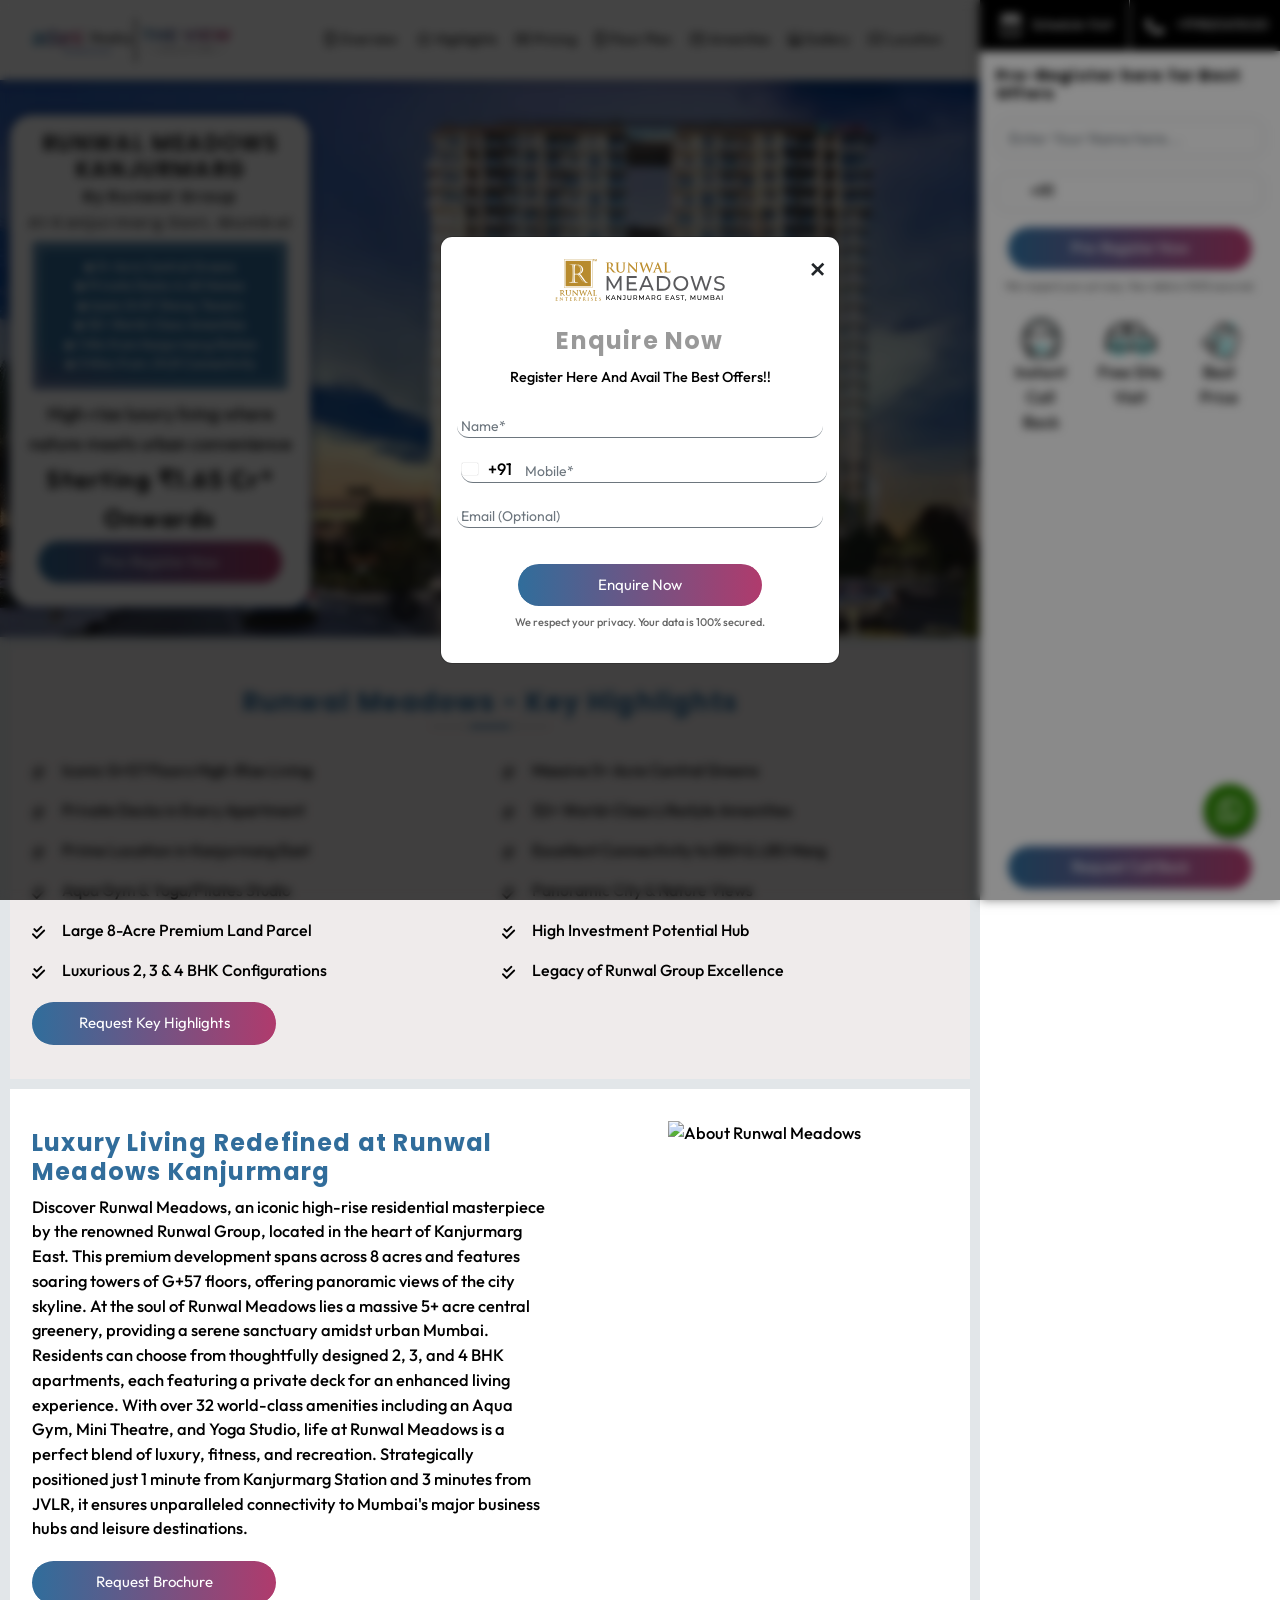
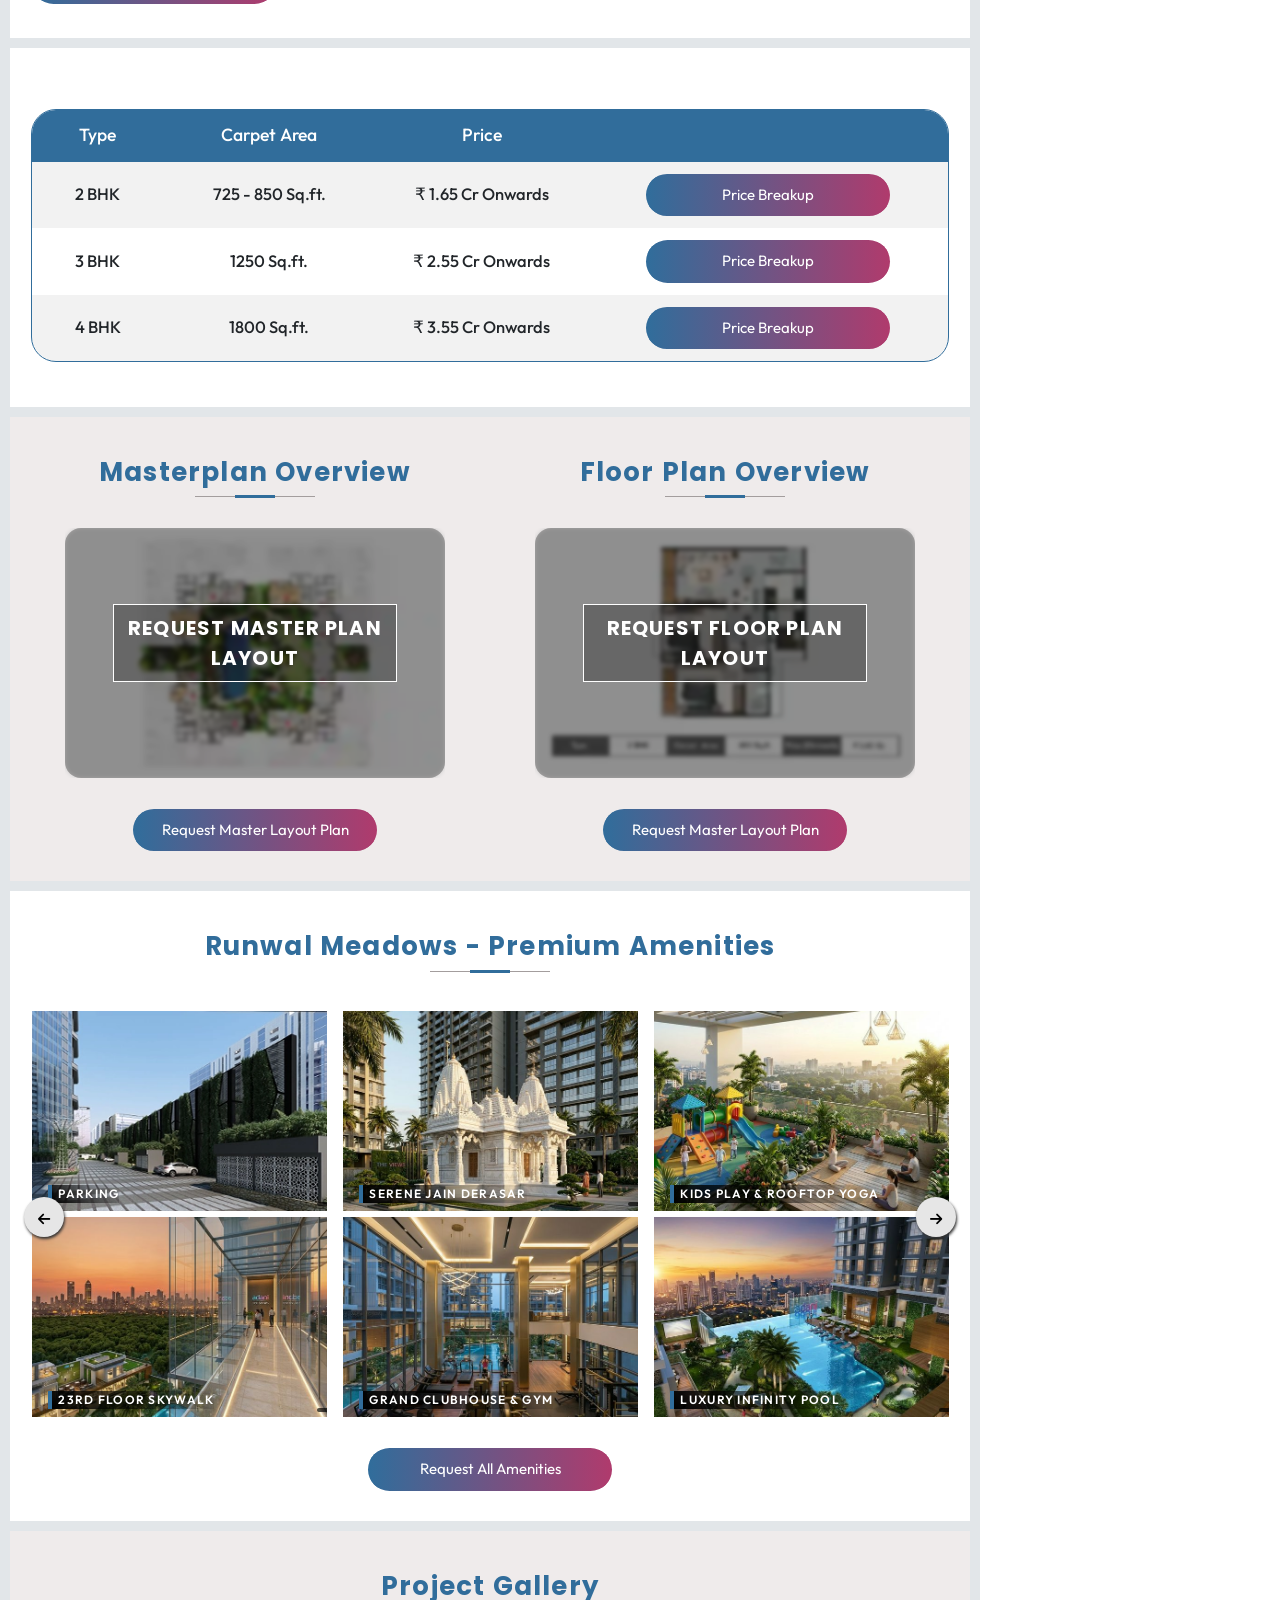
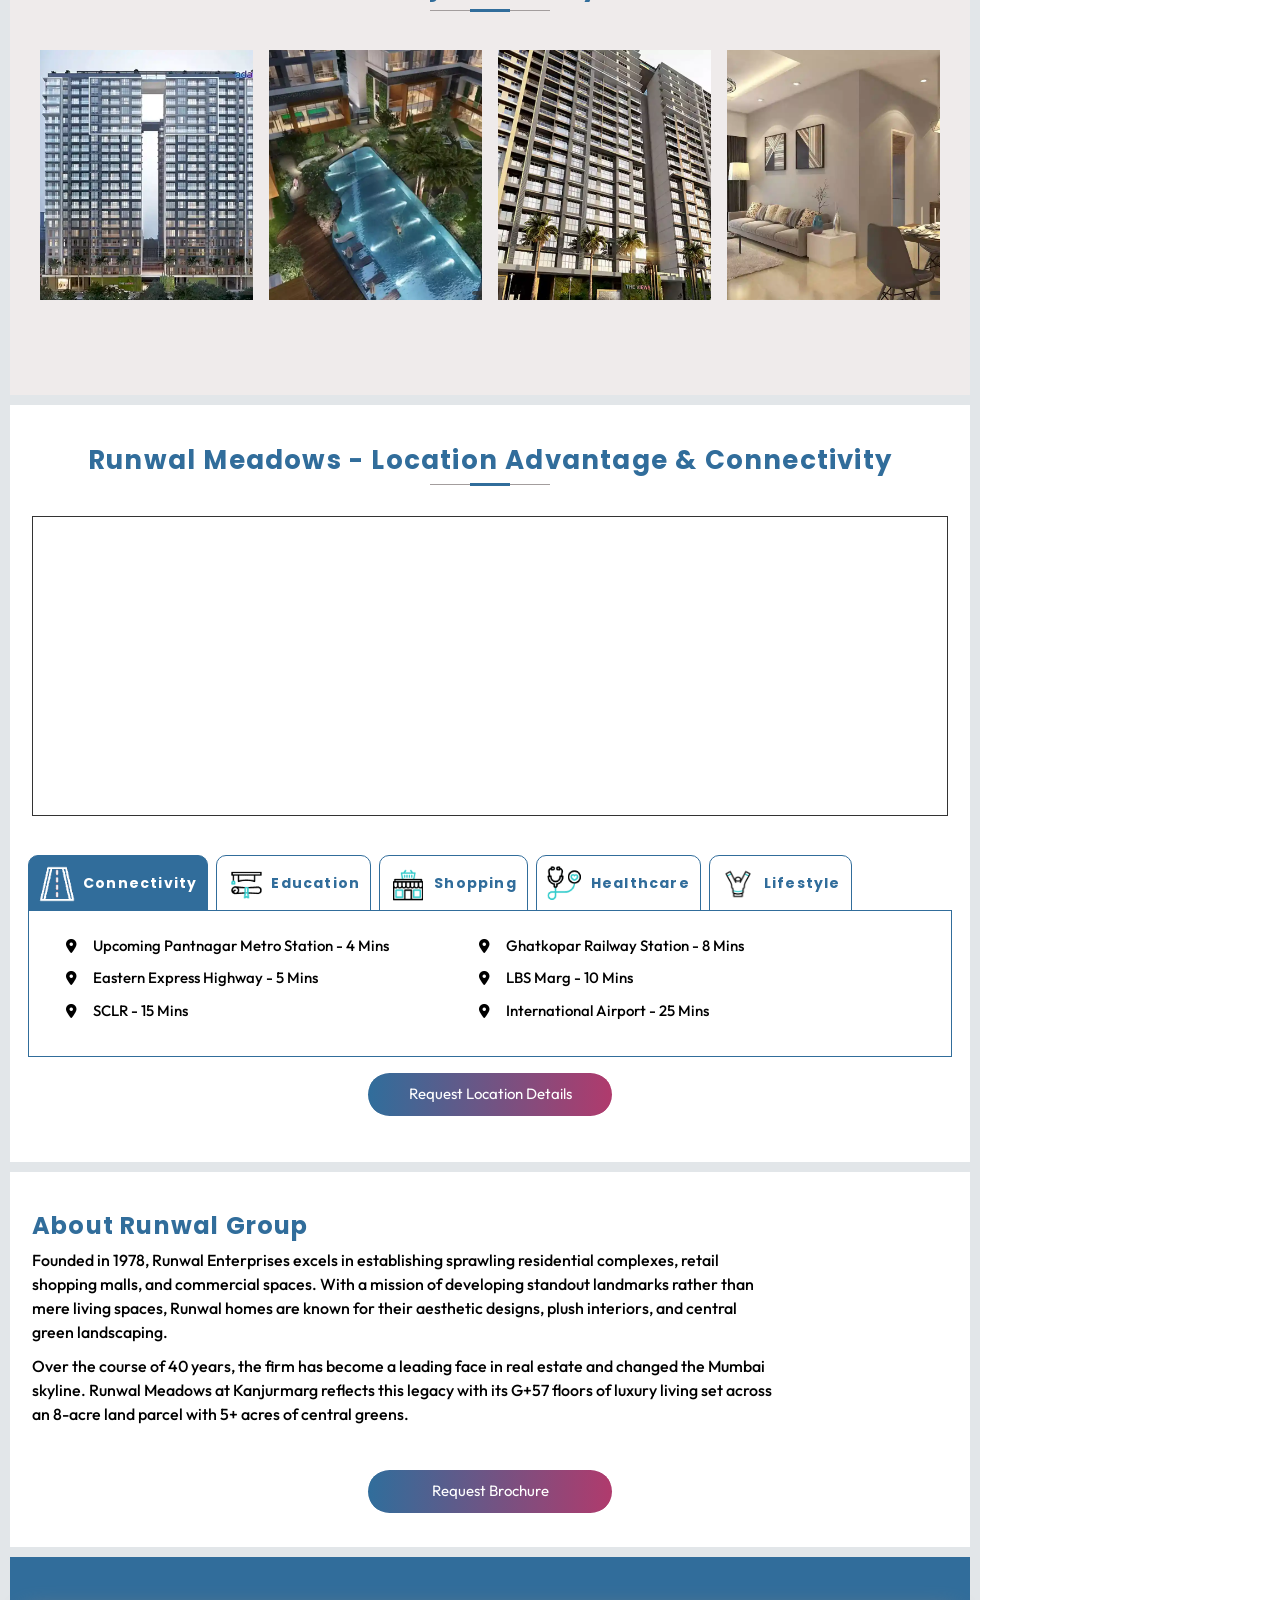
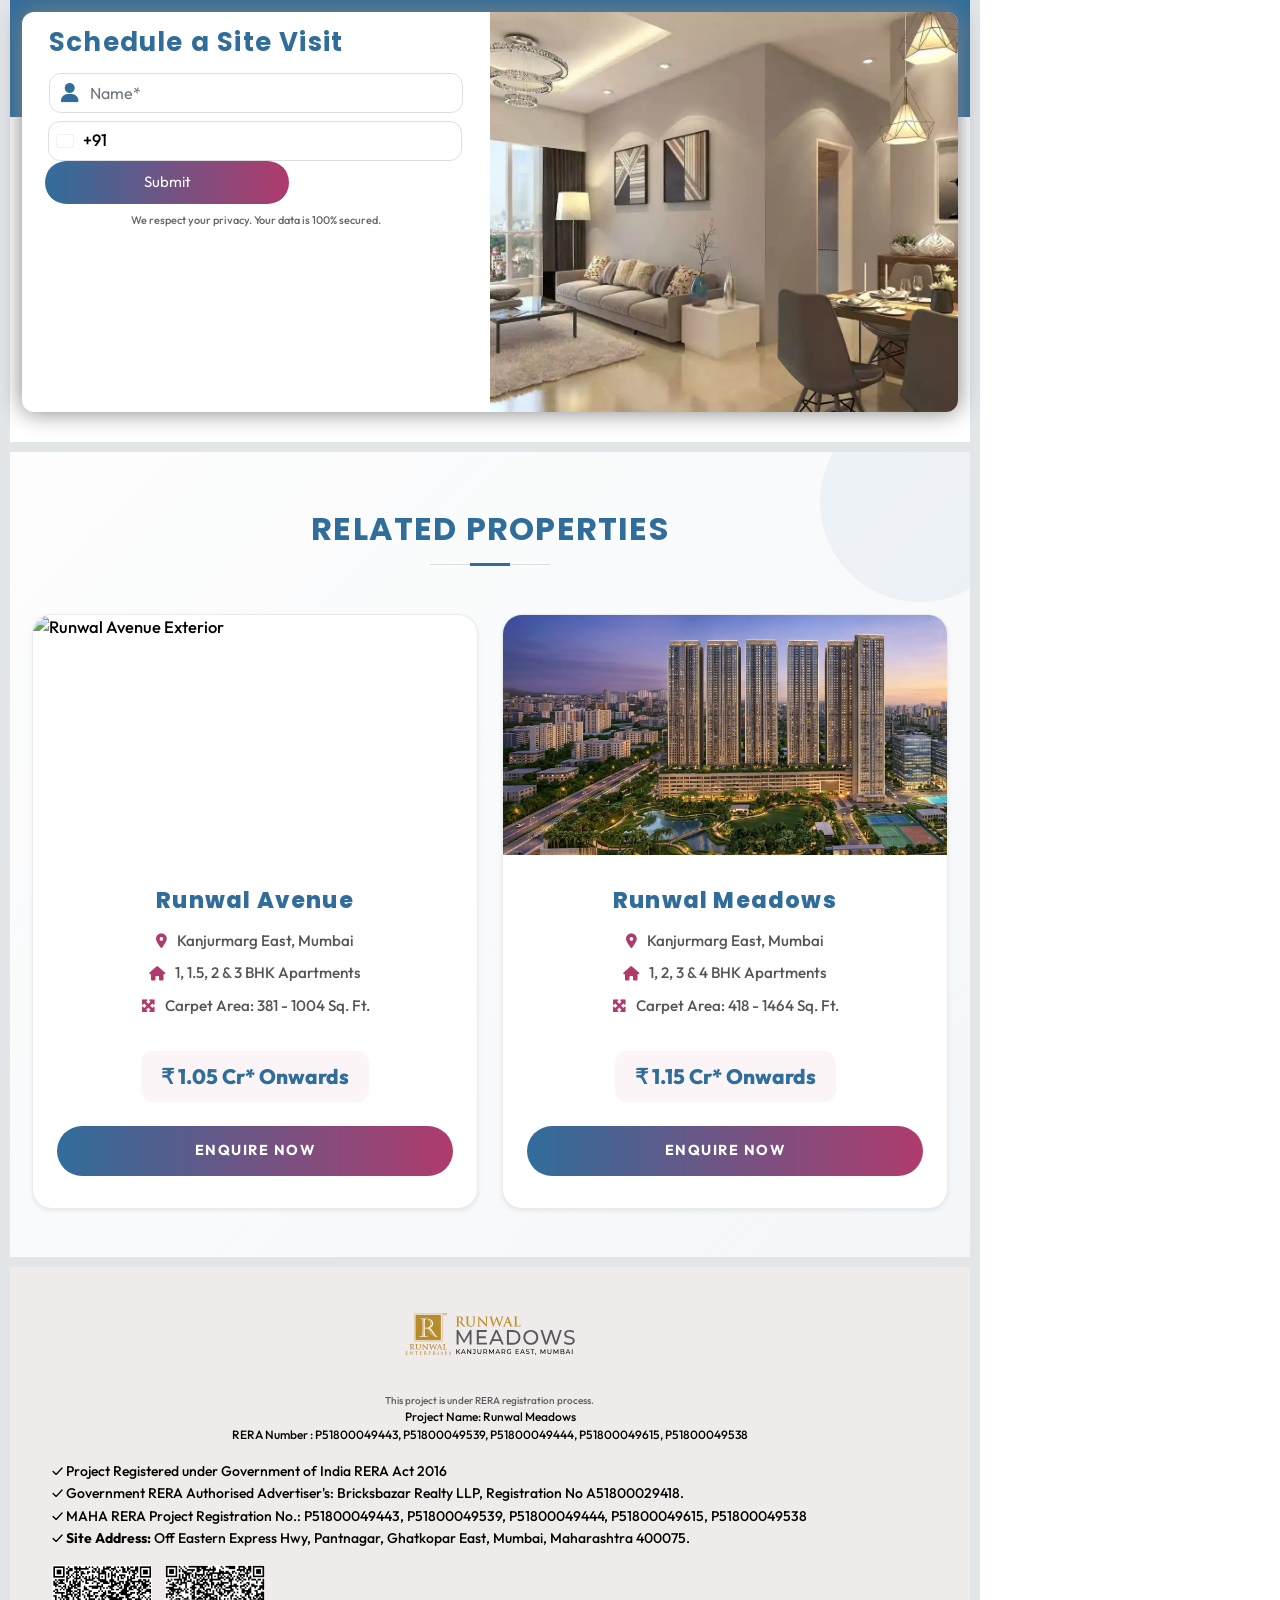
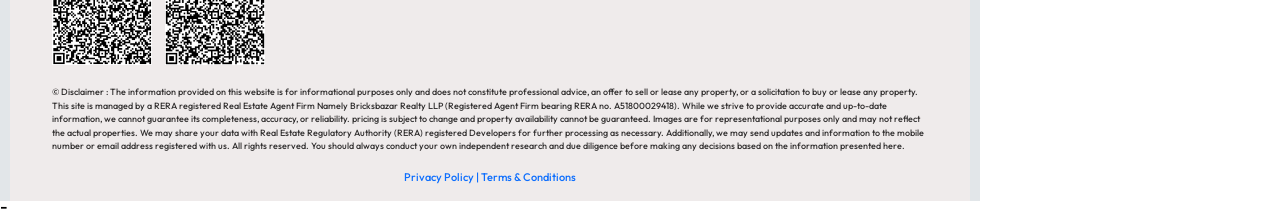
==== commit 87e74c75: "feat: add related properties section with carousel and stylesheet to index page" ====
--- a/index.html
+++ b/index.html
@@ -1121,7 +1121,88 @@
                     href="https://wa.me/+919619095795?text=Hey%20There,%20I%20would%20like%20to%20explore%20further%20details%20about%20Runwal%20Meadows.%20Please%20share%20details.">
                     <span> <img src="assets/images/gif_icon/whatsappAnim.gif" width="34" alt=" " /> </span>
                 </a>
-                <!--  Footer  -->
+                <!-- Related Properties Section -->
+                <section id="related-properties" class="sec2 py-5">
+                    <div class="container">
+                        <div class="section-title text-center mb-5">
+                            <h2 style="color: var(--Primary-color); font-weight: 700; text-transform: uppercase;">Related Properties</h2>
+                        </div>
+                        <div class="row g-4 justify-content-center">
+                            <!-- Property 1: Runwal Avenue -->
+                            <div class="col-lg-6 col-md-6">
+                                <div class="property-card h-100 shadow-sm">
+                                    <div class="property-img-container">
+                                        <div id="carouselAvenue" class="carousel slide carousel-fade" data-bs-ride="carousel">
+                                            <div class="carousel-inner">
+                                                <div class="carousel-item active">
+                                                    <img src="assets/images/avenue/avenue-1.jpg" class="d-block w-100" alt="Runwal Avenue Exterior">
+                                                </div>
+                                                <div class="carousel-item">
+                                                    <img src="assets/images/avenue/avenue-2.jpg" class="d-block w-100" alt="Runwal Avenue View">
+                                                </div>
+                                            </div>
+                                            <button class="carousel-control-prev" type="button" data-bs-target="#carouselAvenue" data-bs-slide="prev">
+                                                <span class="carousel-control-prev-icon" aria-hidden="true"></span>
+                                                <span class="visually-hidden">Previous</span>
+                                            </button>
+                                            <button class="carousel-control-next" type="button" data-bs-target="#carouselAvenue" data-bs-slide="next">
+                                                <span class="carousel-control-next-icon" aria-hidden="true"></span>
+                                                <span class="visually-hidden">Next</span>
+                                            </button>
+                                        </div>
+                                    </div>
+                                    <div class="property-content">
+                                        <h4>Runwal Avenue</h4>
+                                        <ul class="property-details-list">
+                                            <li><i class="fas fa-map-marker-alt"></i> Kanjurmarg East, Mumbai</li>
+                                            <li><i class="fas fa-home"></i> 1, 1.5, 2 & 3 BHK Apartments</li>
+                                            <li><i class="fas fa-expand-arrows-alt"></i> Carpet Area: 381 - 1004 Sq. Ft.</li>
+                                        </ul>
+                                        <div class="property-price">₹ 1.05 Cr* Onwards</div>
+                                        <button class="btn btn-premium data-id-btn pulse-btn" data-bs-target="#enquire-modal" data-bs-toggle="modal" data-bs-whatever="Enquire Now" data-id="Runwal Avenue">Enquire Now</button>
+                                    </div>
+                                </div>
+                            </div>
+                            <!-- Property 2: Runwal Meadows -->
+                            <div class="col-lg-6 col-md-6">
+                                <div class="property-card h-100 shadow-sm">
+                                    <div class="property-img-container">
+                                        <div id="carouselMeadows" class="carousel slide carousel-fade" data-bs-ride="carousel">
+                                            <div class="carousel-inner">
+                                                <div class="carousel-item active">
+                                                    <img src="assets/images/Bliss Phase III/deskban1.webp" class="d-block w-100" alt="Runwal Meadows Exterior">
+                                                </div>
+                                                <div class="carousel-item">
+                                                    <img src="assets/images/Bliss Phase III/deskban2.webp" class="d-block w-100" alt="Runwal Meadows View">
+                                                </div>
+                                            </div>
+                                            <button class="carousel-control-prev" type="button" data-bs-target="#carouselMeadows" data-bs-slide="prev">
+                                                <span class="carousel-control-prev-icon" aria-hidden="true"></span>
+                                                <span class="visually-hidden">Previous</span>
+                                            </button>
+                                            <button class="carousel-control-next" type="button" data-bs-target="#carouselMeadows" data-bs-slide="next">
+                                                <span class="carousel-control-next-icon" aria-hidden="true"></span>
+                                                <span class="visually-hidden">Next</span>
+                                            </button>
+                                        </div>
+                                    </div>
+                                    <div class="property-content">
+                                        <h4>Runwal Meadows</h4>
+                                        <ul class="property-details-list">
+                                            <li><i class="fas fa-map-marker-alt"></i> Kanjurmarg East, Mumbai</li>
+                                            <li><i class="fas fa-home"></i> 1, 2, 3 & 4 BHK Apartments</li>
+                                            <li><i class="fas fa-expand-arrows-alt"></i> Carpet Area: 418 - 1464 Sq. Ft.</li>
+                                        </ul>
+                                        <div class="property-price">₹ 1.15 Cr* Onwards</div>
+                                        <button class="btn btn-premium data-id-btn pulse-btn" data-bs-target="#enquire-modal" data-bs-toggle="modal" data-bs-whatever="Enquire Now" data-id="Runwal Meadows">Enquire Now</button>
+                                    </div>
+                                </div>
+                            </div>
+                        </div>
+                    </div>
+                </section>
+
+
                 <!--  Footer  -->
                 <footer class="sec3">
                     <div class="container on-rera">
--- a/assets/css/style.css
+++ b/assets/css/style.css
@@ -2110,3 +2110,174 @@
     width: 100%;
   }
 }
+
+/* Related Properties Section */
+#related-properties {
+    background: linear-gradient(135deg, #fdfdfd 0%, #f4f7f9 100%);
+    position: relative;
+    overflow: hidden;
+}
+
+#related-properties::before {
+    content: '';
+    position: absolute;
+    top: -50px;
+    right: -50px;
+    width: 200px;
+    height: 200px;
+    background: var(--Primary-color);
+    opacity: 0.05;
+    border-radius: 50%;
+}
+
+.property-card {
+    transition: all 0.5s cubic-bezier(0.165, 0.84, 0.44, 1);
+    background: #fff;
+    border: 1px solid rgba(0,0,0,0.08) !important;
+    border-radius: 20px !important;
+    padding: 0 !important;
+    display: flex;
+    flex-direction: column;
+    overflow: hidden;
+}
+
+.property-card:hover {
+    transform: translateY(-12px);
+    box-shadow: 0 30px 60px rgba(175, 59, 109, 0.15) !important;
+    border-color: var(--Secondary-color) !important;
+}
+
+.property-img-container {
+    height: 240px;
+    overflow: hidden;
+    position: relative;
+}
+
+.property-img-container .carousel,
+.property-img-container .carousel-inner,
+.property-img-container .carousel-item {
+    height: 100%;
+}
+
+.property-img-container img {
+    width: 100%;
+    height: 100%;
+    object-fit: cover;
+    transition: transform 0.8s ease;
+}
+
+/* Custom Carousel Controls */
+.property-card .carousel-control-prev,
+.property-card .carousel-control-next {
+    width: 12%;
+    opacity: 0;
+    transition: opacity 0.3s ease;
+}
+
+.property-card:hover .carousel-control-prev,
+.property-card:hover .carousel-control-next {
+    opacity: 1;
+}
+
+.property-card .carousel-control-prev-icon,
+.property-card .carousel-control-next-icon {
+    width: 2rem;
+    height: 2rem;
+    background-color: rgba(0,0,0,0.4);
+    border-radius: 50%;
+    background-size: 50%;
+}
+
+.property-content {
+    padding: 2rem 1.5rem;
+    flex-grow: 1;
+    display: flex;
+    flex-direction: column;
+    text-align: center;
+}
+
+.property-card h4 {
+    color: var(--Primary-color);
+    font-size: 1.4rem;
+    font-weight: 800;
+    margin-bottom: 1rem;
+    transition: color 0.3s ease;
+}
+
+.property-card:hover h4 {
+    color: var(--Secondary-color);
+}
+
+.property-details-list {
+    list-style: none;
+    padding: 0;
+    margin: 0 0 1.5rem 0;
+    font-size: 0.95rem;
+    color: #555;
+    flex-grow: 1;
+}
+
+.property-details-list li {
+    margin-bottom: 0.6rem;
+    display: flex;
+    align-items: center;
+    justify-content: center;
+}
+
+.property-details-list li i {
+    color: var(--Secondary-color);
+    margin-right: 10px;
+    font-size: 0.9rem;
+}
+
+.property-price {
+    font-weight: 800;
+    font-size: 1.3rem;
+    color: var(--Primary-color);
+    margin-bottom: 1.5rem;
+    padding: 10px 20px;
+    background: rgba(175, 59, 109, 0.05);
+    border-radius: 12px;
+    display: inline-block;
+    width: fit-content;
+    margin-left: auto;
+    margin-right: auto;
+}
+
+.property-card .btn-premium {
+    background: var(--gradient);
+    border: none;
+    padding: 14px 30px;
+    border-radius: 50px;
+    font-weight: 700;
+    text-transform: uppercase;
+    font-size: 0.9rem;
+    letter-spacing: 1.5px;
+    color: #fff;
+    transition: all 0.3s ease;
+    width: 100%;
+    position: relative;
+}
+
+/* Button Glow Pulse Animation */
+@keyframes btn-glow-pulse {
+    0% {
+        box-shadow: 0 0 0 0 rgba(175, 59, 109, 0.6);
+    }
+    70% {
+        box-shadow: 0 0 0 15px rgba(175, 59, 109, 0);
+    }
+    100% {
+        box-shadow: 0 0 0 0 rgba(175, 59, 109, 0);
+    }
+}
+
+.pulse-btn {
+    animation: btn-glow-pulse 2s infinite;
+}
+
+.property-card .btn-premium:hover {
+    box-shadow: 0 10px 25px rgba(175, 59, 109, 0.4);
+    transform: scale(1.05);
+    color: #fff;
+}
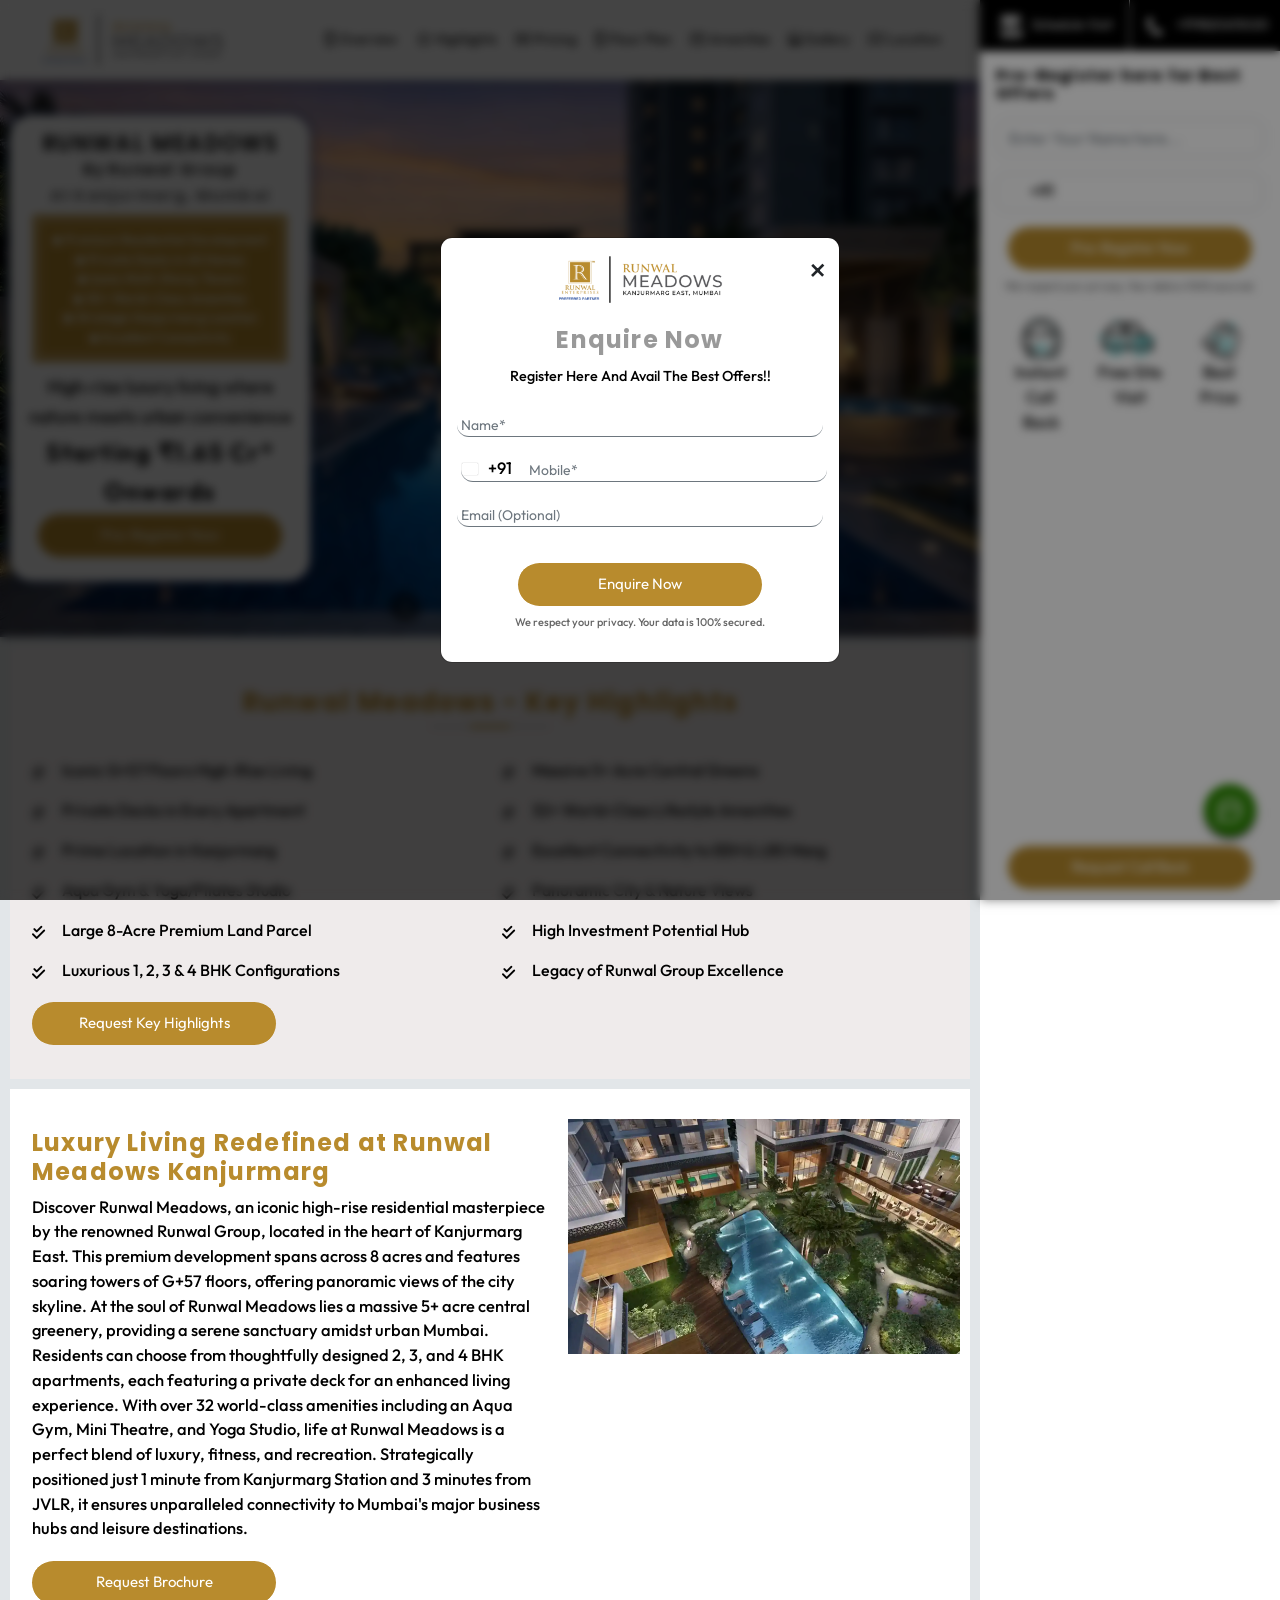
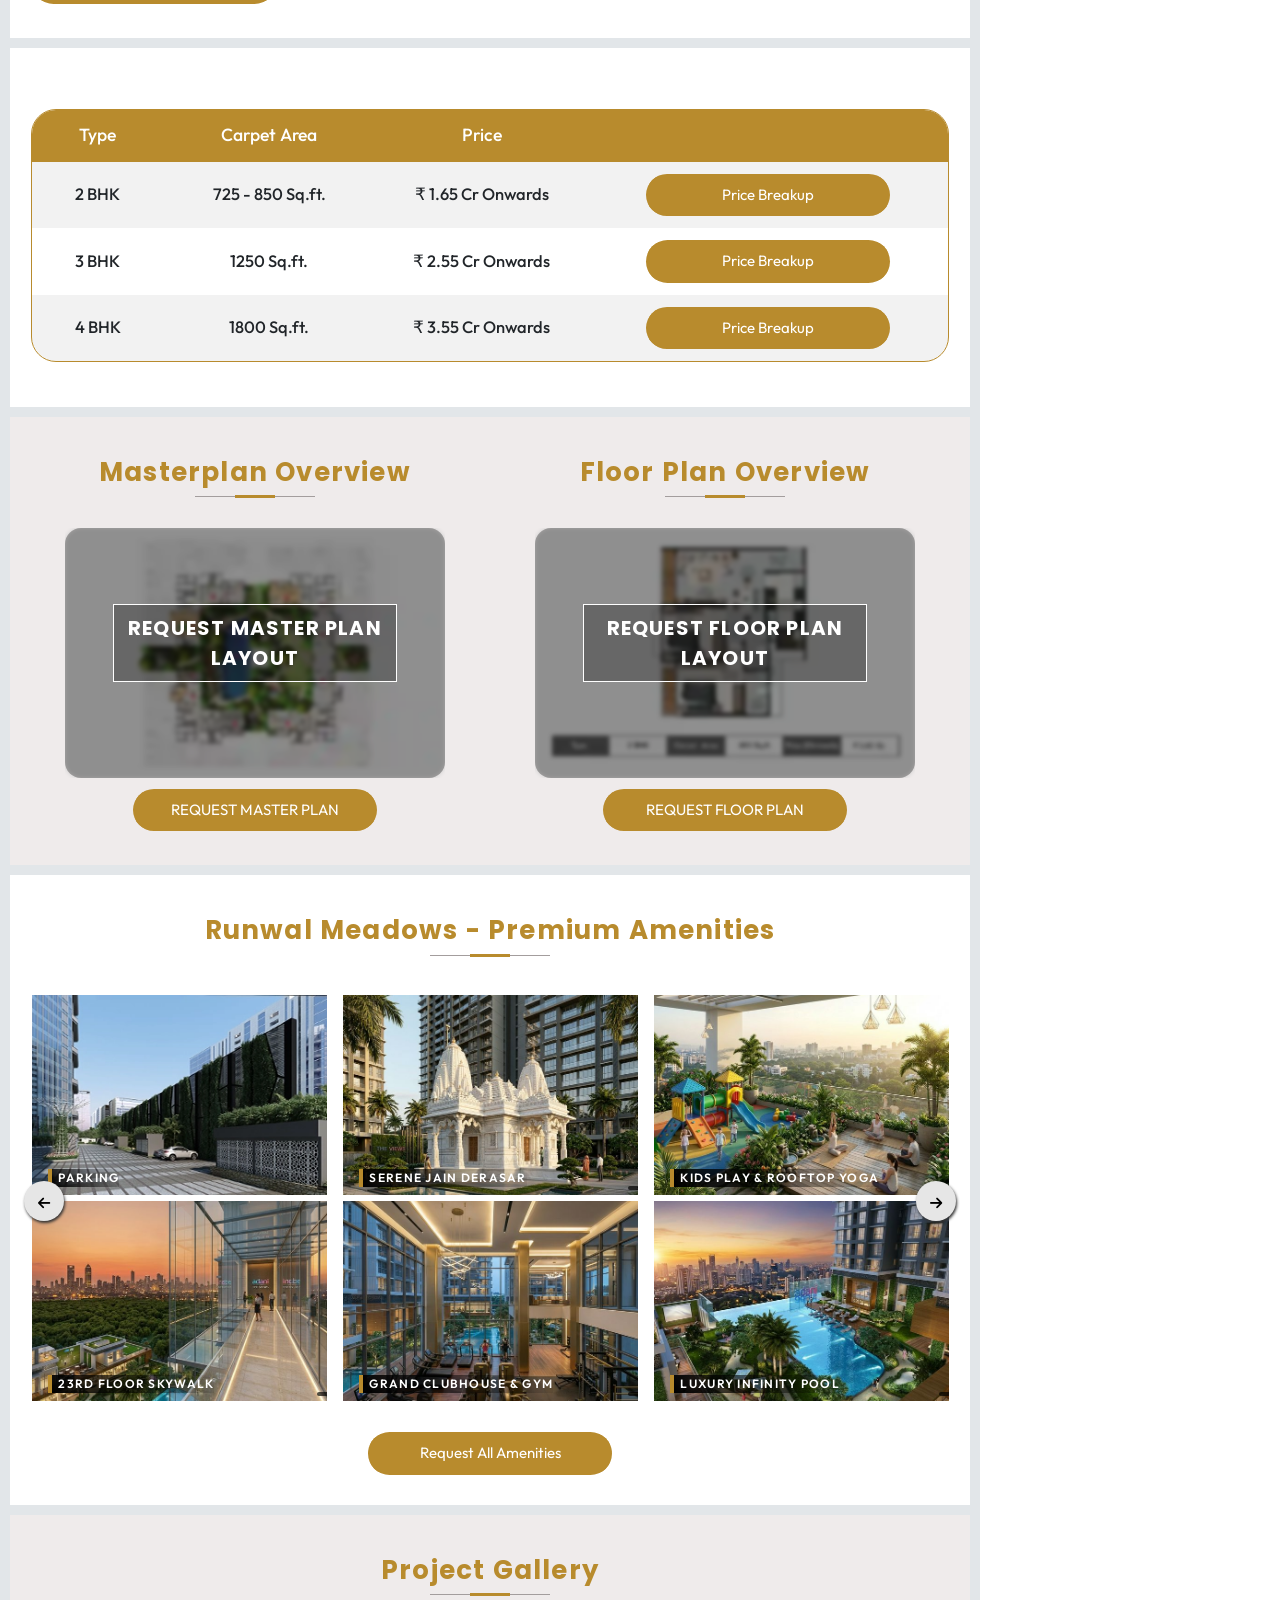
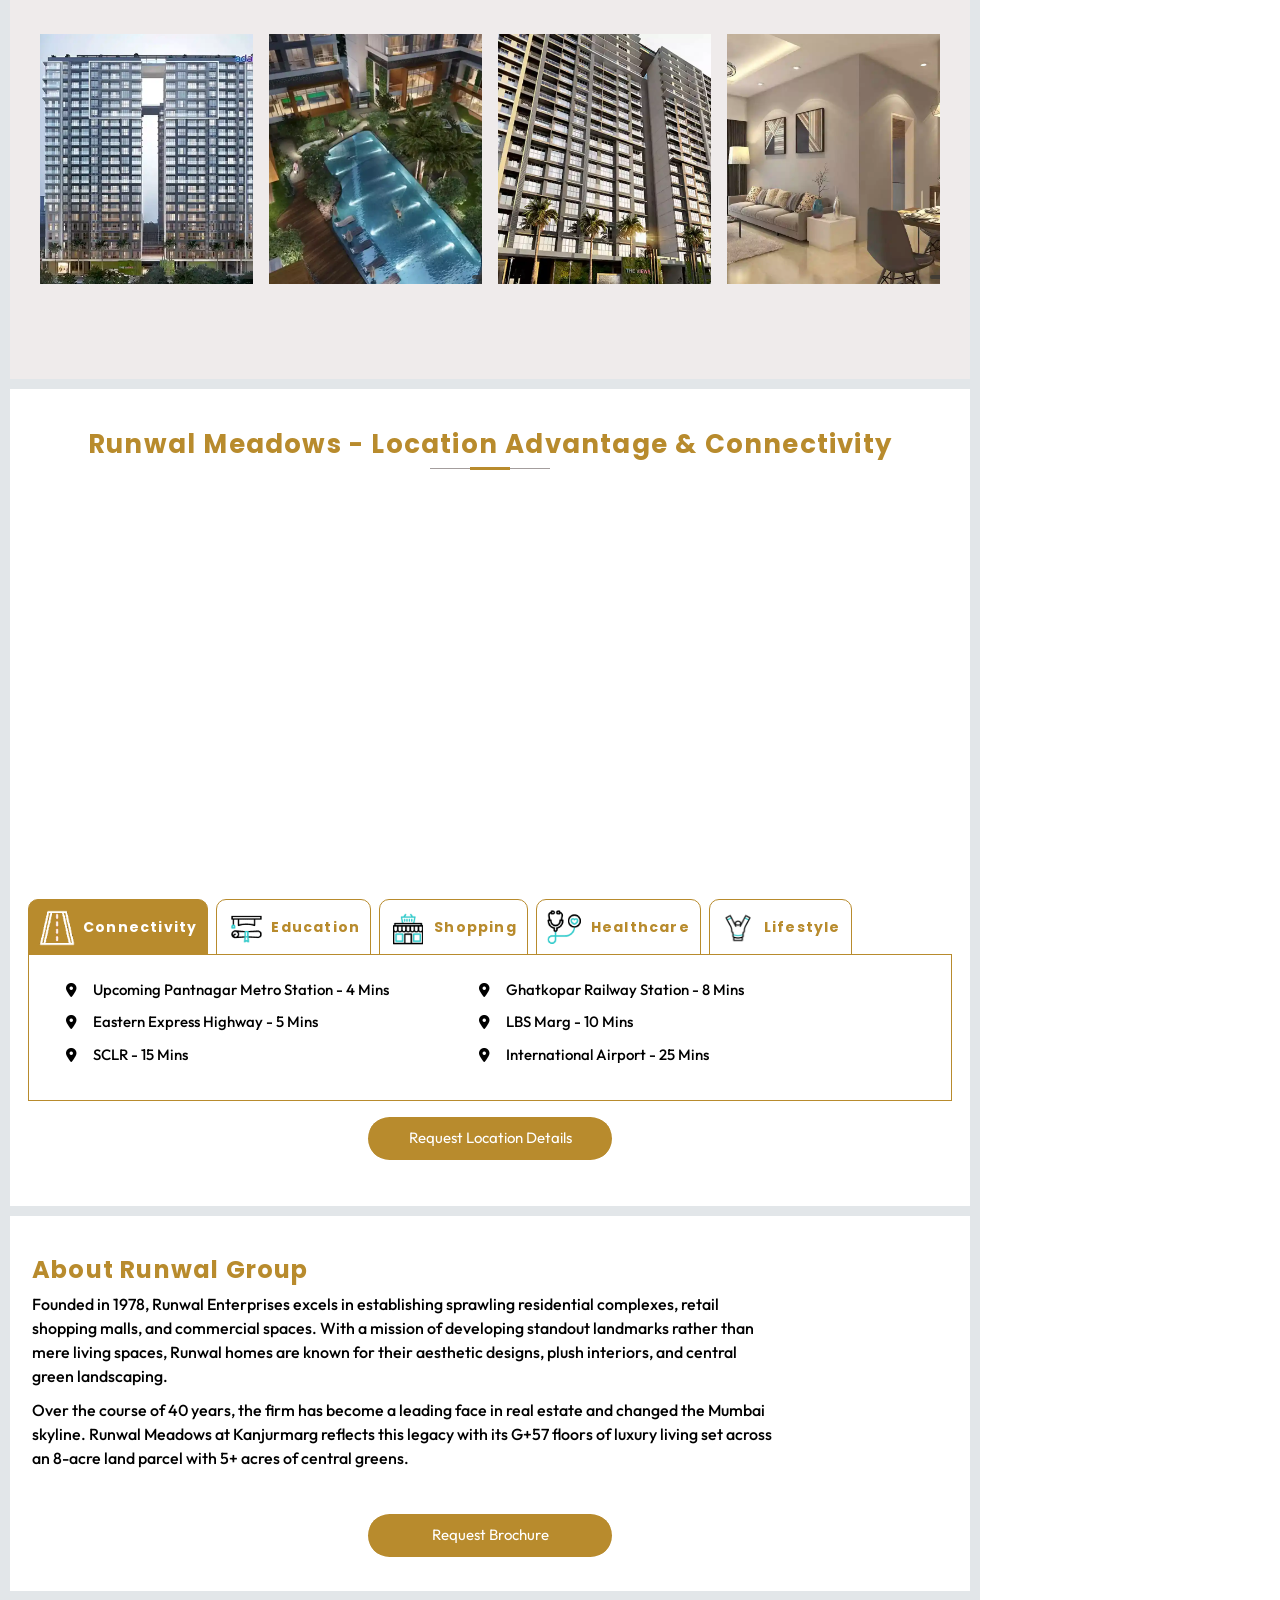
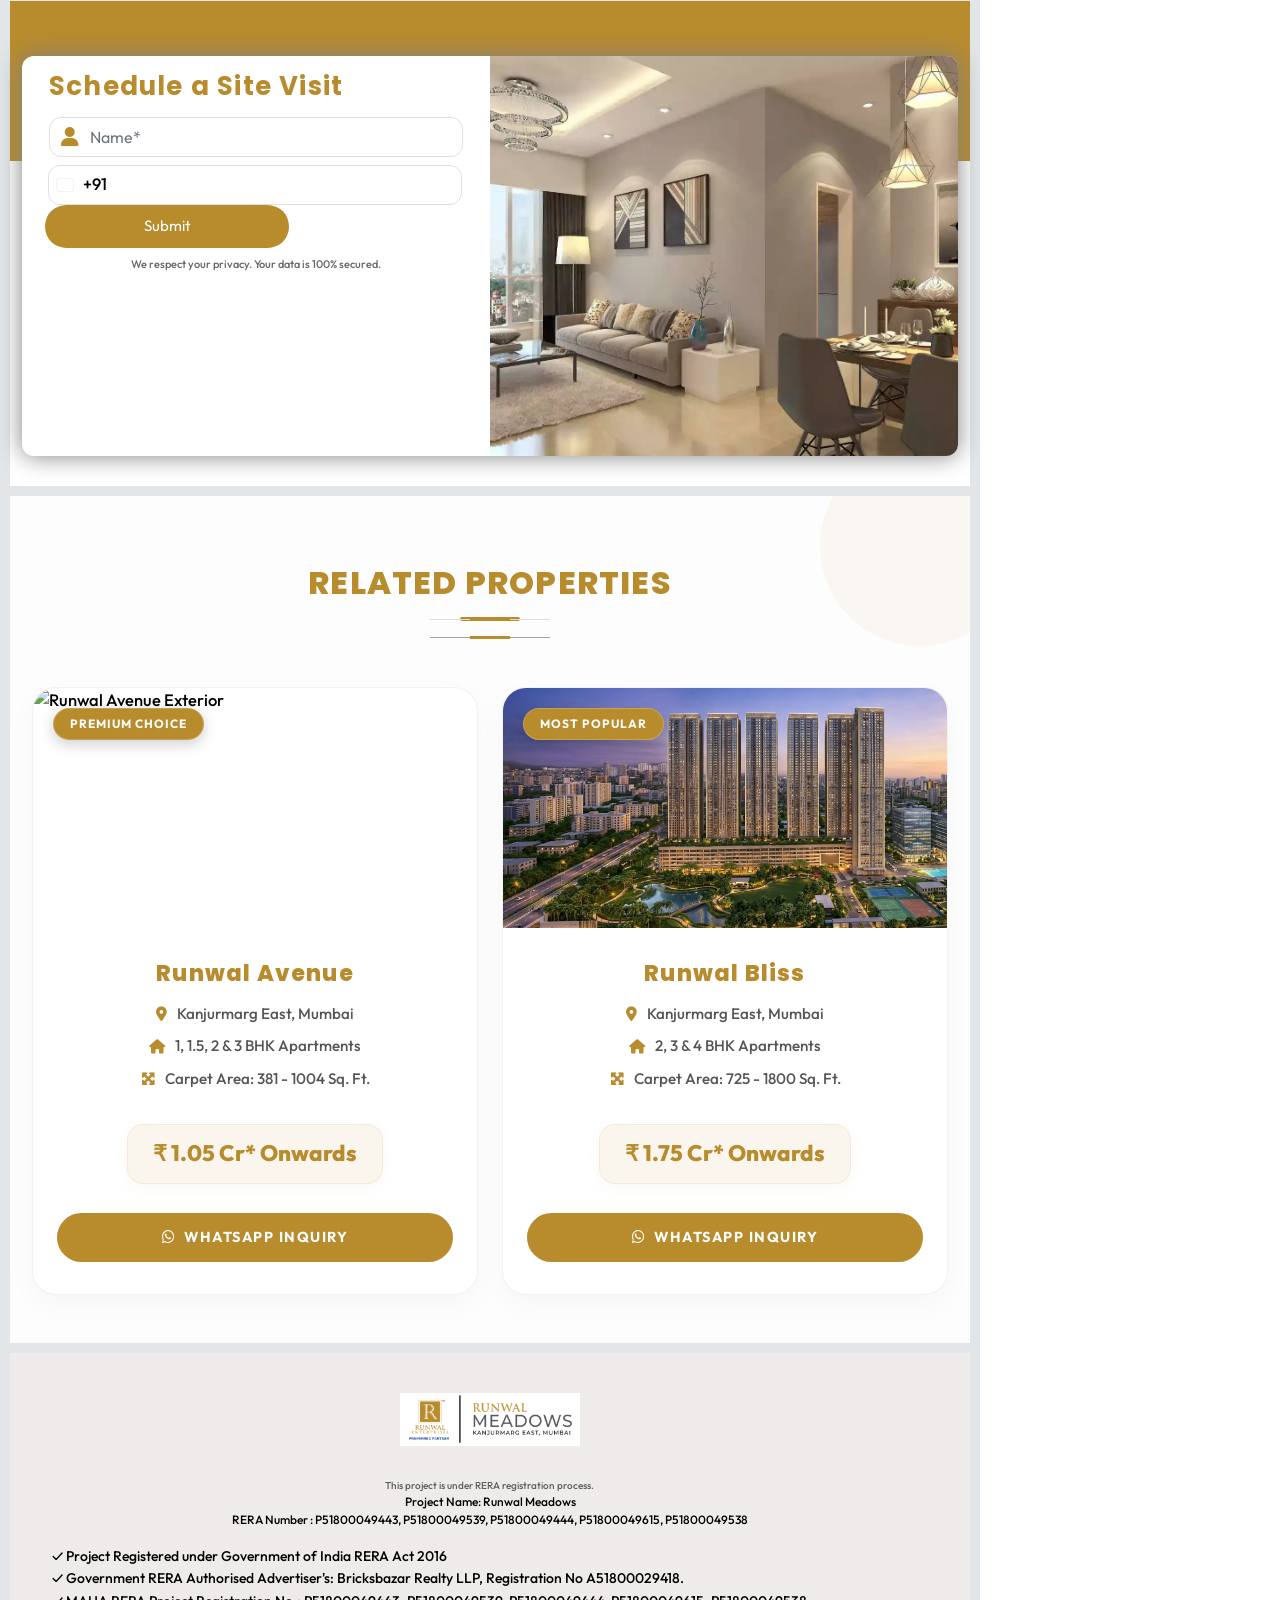
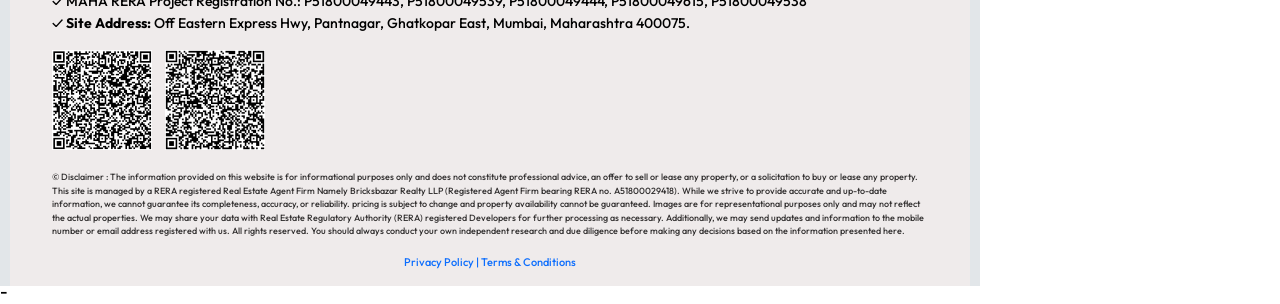
==== commit 167308a7: "feat: update project branding, SEO metadata, and marketing content while adding new assets for Runwa" ====
--- a/index.html
+++ b/index.html
@@ -8,23 +8,23 @@
     <link rel="icon" href="assets/images/favicon/favicon.png" sizes="16x16" />
     <!-- SEO -->
     <!-- HTML Meta Tags -->
-    <title>Runwal Meadows Kanjurmarg East | Luxury 2, 3 & 4 BHK Apartments</title>
+    <title>Runwal Meadows Kanjurmarg | Luxury 2, 3 & 4 BHK Apartments</title>
     <meta name="description"
-        content="Runwal Meadows by Runwal Group in Kanjurmarg East offers luxurious 2, 3 & 4 BHK apartments with 5+ acres of central greens and premium amenities.">
+        content="Runwal Meadows by Runwal Group in Kanjurmarg offers luxurious 1, 2, 3 & 4 BHK apartments with premium amenities and central greens.">
     <meta name="keywords"
-        content="Runwal Meadows, Runwal Meadows Kanjurmarg, Runwal Group Mumbai, 2 BHK in Kanjurmarg, 3 BHK in Kanjurmarg, 4 BHK in Kanjurmarg, Luxury apartments in Kanjurmarg East, Runwal Meadows price, Runwal Meadows floor plan">
+        content="Runwal Meadows, Runwal Meadows Kanjurmarg, Runwal Group Mumbai, 1 BHK in Kanjurmarg, 2 BHK in Kanjurmarg, 3 BHK in Kanjurmarg, 4 BHK in Kanjurmarg, Luxury apartments in Kanjurmarg, Runwal Meadows price, Runwal Meadows floor plan">
     <!-- Facebook Meta Tags -->
     <meta property="og:url" content="">
     <meta property="og:type" content="website">
-    <meta property="og:title" content="Runwal Meadows Kanjurmarg East | Luxury 2, 3 & 4 BHK Apartments">
+    <meta property="og:title" content="Runwal Meadows Kanjurmarg | Luxury 1, 2, 3 & 4 BHK Apartments">
     <meta property="og:description"
-        content="Experience high-rise living at Runwal Meadows - Iconic towers with 5+ acres of central greens in Kanjurmarg East.">
+        content="Experience high-rise living at Runwal Meadows - Iconic towers with central greens in Kanjurmarg.">
     <meta property="og:image" content="">
 
     <meta name="twitter:card" content="summary_large_image">
     <meta property="twitter:domain" content="">
     <meta property="twitter:url" content="">
-    <meta name="twitter:title" content="Runwal Meadows Ghatkopar">
+    <meta name="twitter:title" content="Runwal Meadows Kanjurmarg">
 
     <meta property="og:image" content="">
     <!-- SEO -->
@@ -399,22 +399,22 @@
                                 <div class="carousel-item active">
                                     <picture>
                                         <source media="(max-width: 750px)"
-                                            data-srcset="assets/images/new_images_the_view/banner-1.webp"
-                                            srcset="assets/images/new_images_the_view/banner-1.webp" />
+                                            data-srcset="assets/images/Bliss/deskban1.webp"
+                                            srcset="assets/images/Bliss/deskban1.webp" />
                                         <img class="d-block w-100"
-                                            data-srcset="assets/images/new_images_the_view/banner-1.webp"
-                                            srcset="assets/images/new_images_the_view/banner-1.webp" />
+                                            data-srcset="assets/images/Bliss/deskban1.webp"
+                                            srcset="assets/images/Bliss/deskban1.webp" />
                                     </picture>
                                 </div>
 
                                 <div class="carousel-item">
                                     <picture>
                                         <source media="(max-width: 750px)"
-                                            data-srcset="assets/images/new_images_the_view/banner-2.webp"
-                                            srcset="assets/images/new_images_the_view/banner-2.webp" />
+                                            data-srcset="assets/images/Bliss/deskban2.webp"
+                                            srcset="assets/images/Bliss/deskban2.webp" />
                                         <img class="d-block w-100"
-                                            data-srcset="assets/images/new_images_the_view/banner-2.webp"
-                                            srcset="assets/images/new_images_the_view/banner-2.webp" />
+                                            data-srcset="assets/images/Bliss/deskban2.webp"
+                                            srcset="assets/images/Bliss/deskban2.webp" />
                                     </picture>
                                 </div>
 
@@ -434,21 +434,24 @@
                         </div>
                         <div class="project-details">
                             <p class="text-center mb-1 non-rera offset">RERA No: PR1181012502789</p>
-                            <h1 class="text-center mb-1" style="font-weight: 600; text-transform: uppercase;">Runwal Meadows Kanjurmarg
+                            <h1 class="text-center mb-1" style="font-weight: 600; text-transform: uppercase;">Runwal
+                                Meadows
                             </h1>
                             <h6 class="text-center mb-2" style="color: #353535; font-size: 15px;">By Runwal Group</h6>
-                            <h6 class="text-center mb-2" style="font-size: 15px; color: #6e6e6e;">At Kanjurmarg East, Mumbai</h6>
+                            <h6 class="text-center mb-2" style="font-size: 15px; color: #6e6e6e;">At Kanjurmarg,
+                                Mumbai</h6>
                             <div class="offerBox animatedtext">
                                 <div class="innerBox">
-                                    <p class="mb-0">◆ 5+ Acre Central Greens</p>
+                                    <p class="mb-0">◆ Premium Residential Development</p>
                                     <p class="mb-0">◆ Private Decks in All Homes</p>
-                                    <p class="mb-0">◆ Iconic G+57 Storey Towers</p>
-                                    <p class="mb-0">◆ 32+ World-Class Amenities</p>
-                                    <p class="mb-0">◆ 1 Min from Kanjurmarg Station</p>
-                                    <p class="mb-0">◆ 3 Mins from JVLR Connectivity</p>
-                                </div>
-                            </div>
-                            <p class="offer-info-text text-center mb-0">High-rise luxury living where nature meets urban convenience</p>
+                                    <p class="mb-0">◆ Iconic Multi-Storey Towers</p>
+                                    <p class="mb-0">◆ 30+ World-Class Amenities</p>
+                                    <p class="mb-0">◆ Strategic Kanjurmarg Location</p>
+                                    <p class="mb-0">◆ Excellent Connectivity</p>
+                                </div>
+                            </div>
+                            <p class="offer-info-text text-center mb-0">High-rise luxury living where nature meets urban
+                                convenience</p>
                             <div class="price-text"><span class="price-sub-text">Starting ₹1.65 Cr* Onwards</span>
                                 <button href="javascript:void(0);" class="btn text-white my-1 custom-btn"
                                     data-bs-target="#enquire-modal" data-bs-toggle="modal"
@@ -549,7 +552,7 @@
                             <div class="col-xl-6 col-lg-4 col-sm-12 mb-3">
                                 <div class="highlightData">
                                     <div class="iconBox"><i class="fa-solid fa-check-double"></i></div>
-                                    <p>Prime Location in Kanjurmarg East</p>
+                                    <p>Prime Location in Kanjurmarg</p>
                                 </div>
                             </div>
                             <div class="col-xl-6 col-lg-4 col-sm-12 mb-3">
@@ -585,7 +588,7 @@
                             <div class="col-xl-6 col-lg-4 col-sm-12 mb-3">
                                 <div class="highlightData">
                                     <div class="iconBox"><i class="fa-solid fa-check-double"></i></div>
-                                    <p>Luxurious 2, 3 & 4 BHK Configurations</p>
+                                    <p>Luxurious 1, 2, 3 & 4 BHK Configurations</p>
                                 </div>
                             </div>
                             <div class="col-xl-6 col-lg-4 col-sm-12 mb-3">
@@ -609,7 +612,18 @@
                                 <div class="overview-data">
                                     <h1>Luxury Living Redefined at Runwal Meadows Kanjurmarg</h1>
                                     <p class="overview-info">
-                                        Discover Runwal Meadows, an iconic high-rise residential masterpiece by the renowned Runwal Group, located in the heart of Kanjurmarg East. This premium development spans across 8 acres and features soaring towers of G+57 floors, offering panoramic views of the city skyline. At the soul of Runwal Meadows lies a massive 5+ acre central greenery, providing a serene sanctuary amidst urban Mumbai. Residents can choose from thoughtfully designed 2, 3, and 4 BHK apartments, each featuring a private deck for an enhanced living experience. With over 32 world-class amenities including an Aqua Gym, Mini Theatre, and Yoga Studio, life at Runwal Meadows is a perfect blend of luxury, fitness, and recreation. Strategically positioned just 1 minute from Kanjurmarg Station and 3 minutes from JVLR, it ensures unparalleled connectivity to Mumbai's major business hubs and leisure destinations.
+                                        Discover Runwal Meadows, an iconic high-rise residential masterpiece by the
+                                        renowned Runwal Group, located in the heart of Kanjurmarg East. This premium
+                                        development spans across 8 acres and features soaring towers of G+57 floors,
+                                        offering panoramic views of the city skyline. At the soul of Runwal Meadows lies
+                                        a massive 5+ acre central greenery, providing a serene sanctuary amidst urban
+                                        Mumbai. Residents can choose from thoughtfully designed 2, 3, and 4 BHK
+                                        apartments, each featuring a private deck for an enhanced living experience.
+                                        With over 32 world-class amenities including an Aqua Gym, Mini Theatre, and Yoga
+                                        Studio, life at Runwal Meadows is a perfect blend of luxury, fitness, and
+                                        recreation. Strategically positioned just 1 minute from Kanjurmarg Station and 3
+                                        minutes from JVLR, it ensures unparalleled connectivity to Mumbai's major
+                                        business hubs and leisure destinations.
                                     </p>
                                     <div class="mt-3">
                                         <button href="javascript:void(0);" class="btn text-white my-1 custom-btn"
@@ -620,11 +634,12 @@
                                 </div>
                             </div>
                             <div class="col-xl-5 col-lg-5 col-sm-12 text-center ps-0 pe-0"><img
-                                    src="assets/images/1.webp" width="100%" class="data-id-btn"
+                                    src="assets/images/new_images_the_view/2.webp" width="100%" class="data-id-btn"
                                     data-id="Project Video" alt="About Runwal Meadows" /></div>
                         </div>
                     </div>
                 </section>
+
                 <!--  floor plan  -->
                 <section class="sec1" id="pricing">
                     <div class="container sec-pd sec-price">
@@ -696,31 +711,25 @@
                                 </div>
 
                                 <!-- Whole image clickable -->
-                                <figure class="unit-plan-figure" data-bs-toggle="modal" data-bs-target="#enquire-modal"
-                                    data-bs-whatever="Enquire Now" data-id="Unit Layout Plan" style="cursor: pointer;">
-
-                                    <img src="assets/images/new_images_the_view/masterplan.webp" alt="Unit Plan"
-                                        class="img-fluid unit_plan_img" />
-
-                                    <!-- Overlay -->
-                                    <figcaption class="unit-overlay">
-                                        <h3 class="unit-title">REQUEST MASTER PLAN LAYOUT</h3>
-                                        <span class="hover-btn">ENQUIRE NOW</span>
-                                    </figcaption>
-                                </figure>
-
+                                <a href="javascript:void(0)"
+                                    class="unit-plan-figure-link"
+                                    style="text-decoration: none; color: inherit; display: block;">
+                                    <figure class="unit-plan-figure" style="cursor: pointer;">
+                                        <img src="assets/images/new_images_the_view/masterplan.webp" alt="Masterplan"
+                                            class="img-fluid unit_plan_img" />
+                                        <!-- Overlay -->
+                                        <figcaption class="unit-overlay">
+                                            <h3 class="unit-title">REQUEST MASTER PLAN LAYOUT</h3>
+                                            <span class="hover-btn">ENQUIRE NOW</span>
+                                        </figcaption>
+                                    </figure>
+                                </a>
 
                                 <div class="btn_box text-center">
-                                    <a href="#" class="btn mt-4 custom-btn data-id-btn on-rera mx-auto"
-                                        data-bs-target="#enquire-modal" data-bs-toggle="modal"
-                                        data-bs-whatever="Enquire Now" data-id="Master Layout Plan">
-                                        <span class="enquireNowBtn">Request Master Layout Plan </span>
-                                    </a>
-                                    <a href="#" class="btn mt-4 custom-btn data-id-btn non-rera mx-auto"
-                                        data-bs-target="#enquire-modal" data-bs-toggle="modal"
-                                        data-bs-whatever="Enquire Now" data-id="Master Layout Plan">
-                                        <span class="enquireNowBtn">Express Your Interest </span>
-                                    </a>
+                                   <a href="javascript:void(0);" class="btn text-white my-1 custom-btn"
+                                                        data-bs-target="#enquire-modal" data-bs-toggle="modal">
+                                                        <span class="enquireNowBtn">REQUEST MASTER PLAN </span>
+                                                    </a>
                                 </div>
                             </div>
 
@@ -732,31 +741,25 @@
                                 </div>
 
                                 <!-- Whole image clickable -->
-                                <figure class="unit-plan-figure" data-bs-toggle="modal" data-bs-target="#enquire-modal"
-                                    data-bs-whatever="Enquire Now" data-id="Unit Layout Plan" style="cursor: pointer;">
-
-                                    <img src="assets/images/new_images_the_view/2bhk_800.webp" alt="Unit Plan"
-                                        class="img-fluid unit_plan_img" />
-
-                                    <!-- Overlay -->
-                                    <figcaption class="unit-overlay">
-                                        <h3 class="unit-title">REQUEST FLOOR PLAN LAYOUT</h3>
-                                        <span class="hover-btn">ENQUIRE NOW</span>
-                                    </figcaption>
-                                </figure>
-
+                                <a href="javascript:void(0)"
+                                    class="unit-plan-figure-link"
+                                    style="text-decoration: none; color: inherit; display: block;">
+                                    <figure class="unit-plan-figure" style="cursor: pointer;">
+                                        <img src="assets/images/new_images_the_view/2bhk_800.webp" alt="Floor Plan"
+                                            class="img-fluid unit_plan_img" />
+                                        <!-- Overlay -->
+                                        <figcaption class="unit-overlay">
+                                            <h3 class="unit-title">REQUEST FLOOR PLAN LAYOUT</h3>
+                                            <span class="hover-btn">ENQUIRE NOW</span>
+                                        </figcaption>
+                                    </figure>
+                                </a>
 
                                 <div class="btn_box text-center">
-                                    <a href="#" class="btn mt-4 custom-btn data-id-btn on-rera mx-auto"
-                                        data-bs-target="#enquire-modal" data-bs-toggle="modal"
-                                        data-bs-whatever="Enquire Now" data-id="Master Layout Plan">
-                                        <span class="enquireNowBtn">Request Master Layout Plan </span>
-                                    </a>
-                                    <a href="#" class="btn mt-4 custom-btn data-id-btn non-rera mx-auto"
-                                        data-bs-target="#enquire-modal" data-bs-toggle="modal"
-                                        data-bs-whatever="Enquire Now" data-id="Master Layout Plan">
-                                        <span class="enquireNowBtn">Express Your Interest </span>
-                                    </a>
+                                   <a href="javascript:void(0);" class="btn text-white my-1 custom-btn"
+                                                        data-bs-target="#enquire-modal" data-bs-toggle="modal">
+                                                        <span class="enquireNowBtn">REQUEST FLOOR PLAN </span>
+                                                    </a>
                                 </div>
                             </div>
                         </div>
@@ -794,7 +797,7 @@
                                     <div class="slide-item">
                                         <div class="amenity-content amenities-img-holder"
                                             style="width: 100%; height:auto;">
-                                            <img src="assets/images/amenities/swimming pool.png" alt="Swimming Pool" />
+                                            <img src="assets/images/new_images_the_view/swimming_pool.png" alt="Swimming Pool" />
                                             <p>Swimming Pool</p>
                                         </div>
                                     </div>
@@ -900,11 +903,11 @@
                         <h1 class="section-title">Runwal Meadows - Location Advantage & Connectivity</h1>
                         <div class="row mt-2">
                             <div class="col-xl-12">
-                                <iframe frameborder="0" allowfullscreen="" sandbox="allow-scripts allow-same-origin"
-                                    title="Google map"
-                                    src="https://www.google.com/maps/embed?pb=!1m18!1m12!1m3!1d3769.434680958299!2d72.9297314747357!3d19.13244085019918!2m3!1f0!2f0!3f0!3m2!1i1024!2i768!4f13.1!3m3!1m2!1s0x3be7c7a2fc19ea67%3A0x5df7b942e2d2a67d!2sRunwal%20Meadows!5e0!3m2!1sen!2sin!4v1778736741106!5m2!1sen!2sin"
-                                    width="100%" height="300"
-                                    style="border: 1px solid #333; padding: 2px; background: #fff;"></iframe>
+                                <iframe
+                                    src="https://www.google.com/maps/embed?pb=!1m14!1m8!1m3!1d15077.715795495344!2d72.936097!3d19.132692!3m2!1i1024!2i768!4f13.1!3m3!1m2!1s0x3be7c7386f4f4c77%3A0x6a4babaf85c9680e!2sRunwal%20Meadows!5e0!3m2!1sen!2sin!4v1732859075350!5m2!1sen!2sin"
+                                    class="google-map" style="border:0;width: 68vw;border-radius: 10px;height: 40vh;"
+                                    allowfullscreen="" loading="lazy" 
+                                    referrerpolicy="no-referrer-when-downgrade"></iframe>
                             </div>
                         </div>
                         <div class="row pt-30 mb-3">
@@ -1017,10 +1020,17 @@
                                 <div class="overview-data">
                                     <h1>About Runwal Group</h1>
                                     <p class="overview-info" style="font-size: 16px;">
-                                        Founded in 1978, Runwal Enterprises excels in establishing sprawling residential complexes, retail shopping malls, and commercial spaces. With a mission of developing standout landmarks rather than mere living spaces, Runwal homes are known for their aesthetic designs, plush interiors, and central green landscaping.
+                                        Founded in 1978, Runwal Enterprises excels in establishing sprawling residential
+                                        complexes, retail shopping malls, and commercial spaces. With a mission of
+                                        developing standout landmarks rather than mere living spaces, Runwal homes are
+                                        known for their aesthetic designs, plush interiors, and central green
+                                        landscaping.
                                     </p>
                                     <p style="font-size: 16px;">
-                                        Over the course of 40 years, the firm has become a leading face in real estate and changed the Mumbai skyline. Runwal Meadows at Kanjurmarg reflects this legacy with its G+57 floors of luxury living set across an 8-acre land parcel with 5+ acres of central greens.
+                                        Over the course of 40 years, the firm has become a leading face in real estate
+                                        and changed the Mumbai skyline. Runwal Meadows at Kanjurmarg reflects this
+                                        legacy with its G+57 floors of luxury living set across an 8-acre land parcel
+                                        with 5+ acres of central greens.
                                     </p>
                                 </div>
                             </div>
@@ -1115,37 +1125,47 @@
                     </div>
                 </section>
 
-
                 <!--  Contact section end xx -->
                 <a id="" target="_blank" class="whatsaapBtn d-none d-lg-block on-rera discovery" aria-label="WhatsApp"
-                    href="https://wa.me/+919619095795?text=Hey%20There,%20I%20would%20like%20to%20explore%20further%20details%20about%20Runwal%20Meadows.%20Please%20share%20details.">
+                    href="https://wa.me/+919820615020?text=Hey%20There,%20I%20would%20like%20to%20explore%20further%20details%20about%20Runwal%20Meadows.%20Please%20share%20details.">
                     <span> <img src="assets/images/gif_icon/whatsappAnim.gif" width="34" alt=" " /> </span>
                 </a>
                 <!-- Related Properties Section -->
-                <section id="related-properties" class="sec2 py-5">
+                <section id="related-properties" class="sec2 py-5" style="background: #fdfdfd;">
                     <div class="container">
                         <div class="section-title text-center mb-5">
-                            <h2 style="color: var(--Primary-color); font-weight: 700; text-transform: uppercase;">Related Properties</h2>
+                            <h2
+                                style="color: var(--Primary-color); font-weight: 800; text-transform: uppercase; margin-top: 10px; position: relative; display: inline-block;">
+                                Related Properties
+                                <span
+                                    style="display: block; width: 60px; height: 4px; background: var(--gradient); margin: 15px auto 0; border-radius: 2px;"></span>
+                            </h2>
                         </div>
                         <div class="row g-4 justify-content-center">
                             <!-- Property 1: Runwal Avenue -->
                             <div class="col-lg-6 col-md-6">
                                 <div class="property-card h-100 shadow-sm">
                                     <div class="property-img-container">
-                                        <div id="carouselAvenue" class="carousel slide carousel-fade" data-bs-ride="carousel">
+                                        <div class="premium-badge">Premium Choice</div>
+                                        <div id="carouselAvenue" class="carousel slide carousel-fade"
+                                            data-bs-ride="carousel">
                                             <div class="carousel-inner">
                                                 <div class="carousel-item active">
-                                                    <img src="assets/images/avenue/avenue-1.jpg" class="d-block w-100" alt="Runwal Avenue Exterior">
+                                                    <img src="assets/images/avenue/avenue-1.jpg" class="d-block w-100"
+                                                        alt="Runwal Avenue Exterior">
                                                 </div>
                                                 <div class="carousel-item">
-                                                    <img src="assets/images/avenue/avenue-2.jpg" class="d-block w-100" alt="Runwal Avenue View">
+                                                    <img src="assets/images/avenue/avenue-2.jpg" class="d-block w-100"
+                                                        alt="Runwal Avenue View">
                                                 </div>
                                             </div>
-                                            <button class="carousel-control-prev" type="button" data-bs-target="#carouselAvenue" data-bs-slide="prev">
+                                            <button class="carousel-control-prev" type="button"
+                                                data-bs-target="#carouselAvenue" data-bs-slide="prev">
                                                 <span class="carousel-control-prev-icon" aria-hidden="true"></span>
                                                 <span class="visually-hidden">Previous</span>
                                             </button>
-                                            <button class="carousel-control-next" type="button" data-bs-target="#carouselAvenue" data-bs-slide="next">
+                                            <button class="carousel-control-next" type="button"
+                                                data-bs-target="#carouselAvenue" data-bs-slide="next">
                                                 <span class="carousel-control-next-icon" aria-hidden="true"></span>
                                                 <span class="visually-hidden">Next</span>
                                             </button>
@@ -1156,10 +1176,14 @@
                                         <ul class="property-details-list">
                                             <li><i class="fas fa-map-marker-alt"></i> Kanjurmarg East, Mumbai</li>
                                             <li><i class="fas fa-home"></i> 1, 1.5, 2 & 3 BHK Apartments</li>
-                                            <li><i class="fas fa-expand-arrows-alt"></i> Carpet Area: 381 - 1004 Sq. Ft.</li>
+                                            <li><i class="fas fa-expand-arrows-alt"></i> Carpet Area: 381 - 1004 Sq. Ft.
+                                            </li>
                                         </ul>
                                         <div class="property-price">₹ 1.05 Cr* Onwards</div>
-                                        <button class="btn btn-premium data-id-btn pulse-btn" data-bs-target="#enquire-modal" data-bs-toggle="modal" data-bs-whatever="Enquire Now" data-id="Runwal Avenue">Enquire Now</button>
+                                        <a href="https://wa.me/+919820615020?text=Hey%20There,%20I%20would%20like%20to%20explore%20further%20details%20about%20Runwal%20Avenue.%20Please%20share%20details."
+                                            class="btn btn-premium pulse-btn d-flex align-items-center justify-content-center">
+                                            <i class="fab fa-whatsapp me-2"></i> WhatsApp Inquiry
+                                        </a>
                                     </div>
                                 </div>
                             </div>
@@ -1167,34 +1191,44 @@
                             <div class="col-lg-6 col-md-6">
                                 <div class="property-card h-100 shadow-sm">
                                     <div class="property-img-container">
-                                        <div id="carouselMeadows" class="carousel slide carousel-fade" data-bs-ride="carousel">
+                                        <div class="premium-badge">Most Popular</div>
+                                        <div id="carouselMeadows" class="carousel slide carousel-fade"
+                                            data-bs-ride="carousel">
                                             <div class="carousel-inner">
                                                 <div class="carousel-item active">
-                                                    <img src="assets/images/Bliss Phase III/deskban1.webp" class="d-block w-100" alt="Runwal Meadows Exterior">
+                                                    <img src="assets/images/Bliss/deskban1.webp" class="d-block w-100"
+                                                        alt="Runwal Meadows Exterior">
                                                 </div>
                                                 <div class="carousel-item">
-                                                    <img src="assets/images/Bliss Phase III/deskban2.webp" class="d-block w-100" alt="Runwal Meadows View">
+                                                    <img src="assets/images/Bliss/deskban2.webp" class="d-block w-100"
+                                                        alt="Runwal Meadows View">
                                                 </div>
                                             </div>
-                                            <button class="carousel-control-prev" type="button" data-bs-target="#carouselMeadows" data-bs-slide="prev">
+                                            <button class="carousel-control-prev" type="button"
+                                                data-bs-target="#carouselMeadows" data-bs-slide="prev">
                                                 <span class="carousel-control-prev-icon" aria-hidden="true"></span>
                                                 <span class="visually-hidden">Previous</span>
                                             </button>
-                                            <button class="carousel-control-next" type="button" data-bs-target="#carouselMeadows" data-bs-slide="next">
+                                            <button class="carousel-control-next" type="button"
+                                                data-bs-target="#carouselMeadows" data-bs-slide="next">
                                                 <span class="carousel-control-next-icon" aria-hidden="true"></span>
                                                 <span class="visually-hidden">Next</span>
                                             </button>
                                         </div>
                                     </div>
                                     <div class="property-content">
-                                        <h4>Runwal Meadows</h4>
+                                        <h4>Runwal Bliss</h4>
                                         <ul class="property-details-list">
                                             <li><i class="fas fa-map-marker-alt"></i> Kanjurmarg East, Mumbai</li>
-                                            <li><i class="fas fa-home"></i> 1, 2, 3 & 4 BHK Apartments</li>
-                                            <li><i class="fas fa-expand-arrows-alt"></i> Carpet Area: 418 - 1464 Sq. Ft.</li>
+                                            <li><i class="fas fa-home"></i> 2, 3 & 4 BHK Apartments</li>
+                                            <li><i class="fas fa-expand-arrows-alt"></i> Carpet Area: 725 - 1800 Sq. Ft.
+                                            </li>
                                         </ul>
-                                        <div class="property-price">₹ 1.15 Cr* Onwards</div>
-                                        <button class="btn btn-premium data-id-btn pulse-btn" data-bs-target="#enquire-modal" data-bs-toggle="modal" data-bs-whatever="Enquire Now" data-id="Runwal Meadows">Enquire Now</button>
+                                        <div class="property-price">₹ 1.75 Cr* Onwards</div>
+                                        <a href="https://wa.me/+919820615020?text=Hey%20There,%20I%20would%20like%20to%20explore%20further%20details%20about%20Runwal%20Bliss%20Kanjurmarg.%20Please%20share%20details."
+                                            class="btn btn-premium pulse-btn d-flex align-items-center justify-content-center">
+                                            <i class="fab fa-whatsapp me-2"></i> WhatsApp Inquiry
+                                        </a>
                                     </div>
                                 </div>
                             </div>
@@ -1206,7 +1240,7 @@
                 <!--  Footer  -->
                 <footer class="sec3">
                     <div class="container on-rera">
-                        <div class="foot_logo mb-3"><img src="assets/images/logo/runwal_meadows_logo.svg"
+                        <div class="foot_logo mb-3"><img src="assets/images/new_images_the_view/logo.png"
                                 alt="Project Logo" class="d-block mx-auto project-logo" style="width: 180px;" /></div>
                         <div id="foot_rera_qr" class="pt-2 mb-2"></div>
                         <div class="elementor-widget-container text-center">
@@ -1258,7 +1292,7 @@
                         </p>
                     </div>
                     <div class="container non-rera">
-                        <div class="foot_logo mb-3"><img src="assets/images/logo/runwal_meadows_logo.svg"
+                        <div class="foot_logo mb-3"><img src="assets/images/new_images_the_view/logo.png"
                                 alt="Project Logo" class="d-block mx-auto project-logo" style="width: 220px;" /></div>
                         <p id="disclaimer">
                             The content on this website is for informational purposes only and is not intended as an
@@ -1313,7 +1347,7 @@
                             Call
                         </a>
                         <a id="" target="_blank" class="monCall"
-                            href="https://wa.me/+919619095795?text=Hey%20There,%20I%20would%20like%20to%20explore%20further%20details%20about%20Runwal%20Meadows.%20Please%20share%20details.">
+                            href="https://wa.me/+919820615020?text=Hey%20There,%20I%20would%20like%20to%20explore%20further%20details%20about%20Runwal%20Meadows%20Kanjurmarg.%20Please%20share%20details.">
                             <img src="assets/images/gif_icon/WhatsApp.gif" class="img-fluid icon_sz" /><br />
                             WhatsApp
                         </a>
@@ -1377,7 +1411,7 @@
                                 yet secured RERA clearance. The primary
                                 purpose of this website is to generate interest and gather information. By providing my
                                 data, I consent to its use in accordance with the
-                                <a href="Privacy-Policy.html" style="color: #007bff;" target="_blank"> Privacy Policy |
+                                <a href="Privacy-Policy.html" style="color: #B88B2D;" target="_blank"> Privacy Policy |
                                     Terms & Conditions</a>
                             </span>
                         </label>
@@ -1442,7 +1476,7 @@
                 </div>
                 <div class="modal-body">
                     <a class="modal-logo text-center d-block mb-4" href="#"><img
-                            src="assets/images/logo/runwal_meadows_logo.svg" alt="Project Logo"
+                            src="assets/images/new_images_the_view/logo.png" alt="Project Logo"
                             class="d-block mx-auto project-logo" style="width: 200px;" /></a>
                     <!--this content fetch from JS-->
 
@@ -1477,7 +1511,7 @@
                                         <input type="checkbox" checked class="form-check-input" />
                                         <span class="text on-rera">
                                             I Consent to The Processing of Provided Data According To <a
-                                                href="Privacy-Policy.html" style="color: #007bff;" target="_blank">
+                                                href="Privacy-Policy.html" style="color: #B88B2D;" target="_blank">
                                                 Privacy Policy | Terms & Conditions</a>
                                             , I Authorize and its representatives to Call, SMS, Email or WhatsApp
                                             Me About Its
@@ -1492,7 +1526,7 @@
                                             The primary purpose of this website is to generate interest and gather
                                             information. By providing my data, I consent to its use in accordance with
                                             the
-                                            <a href="Privacy-Policy.html" style="color: #007bff;" target="_blank">
+                                            <a href="Privacy-Policy.html" style="color: #B88B2D;" target="_blank">
                                                 Privacy Policy | Terms & Conditions</a>
                                         </span>
                                     </label>
@@ -1531,7 +1565,7 @@
                     <div class="text-center">
                         <button type="button" class="btn btn-md position-absolute top-0 end-0 fs-2"
                             data-bs-dismiss="modal" aria-label="Close"><span aria-hidden="true">×</span></button>
-                        <h4 class="modal-title text-center mb-2"><img src="assets/images/logo/runwal_meadows_logo.svg"
+                        <h4 class="modal-title text-center mb-2"><img src="assets/images/new_images_the_view/logo.png"
                                 alt="Project Logo" class="d-block mx-auto project-logo mb-3" style="width: 180px;" />
                             Enquire Now</h4>
                         <small class="mb-4 d-block">Register Here And Avail The Best Offers!!</small>
@@ -1568,7 +1602,7 @@
                                         <input type="checkbox" checked class="form-check-input" />
                                         <span class="text on-rera">
                                             I Consent to The Processing of Provided Data According To <a
-                                                href="Privacy-Policy.html" style="color: #007bff;" target="_blank">
+                                                href="Privacy-Policy.html" style="color: #B88B2D;" target="_blank">
                                                 Privacy Policy | Terms & Conditions</a>
                                             , I Authorize and its representatives to Call, SMS, Email or WhatsApp
                                             Me About Its
@@ -1583,7 +1617,7 @@
                                             The primary purpose of this website is to generate interest and gather
                                             information. By providing my data, I consent to its use in accordance with
                                             the
-                                            <a href="Privacy-Policy.html" style="color: #007bff;" target="_blank">
+                                            <a href="Privacy-Policy.html" style="color: #B88B2D;" target="_blank">
                                                 Privacy Policy | Terms & Conditions</a>
                                         </span>
                                     </label>
--- a/assets/css/style.css
+++ b/assets/css/style.css
@@ -2131,20 +2131,21 @@
 }
 
 .property-card {
-    transition: all 0.5s cubic-bezier(0.165, 0.84, 0.44, 1);
+    transition: all 0.6s cubic-bezier(0.165, 0.84, 0.44, 1);
     background: #fff;
-    border: 1px solid rgba(0,0,0,0.08) !important;
-    border-radius: 20px !important;
+    border: 1px solid rgba(0,0,0,0.05) !important;
+    border-radius: 24px !important;
     padding: 0 !important;
     display: flex;
     flex-direction: column;
     overflow: hidden;
+    box-shadow: 0 10px 30px rgba(0,0,0,0.03) !important;
 }
 
 .property-card:hover {
-    transform: translateY(-12px);
-    box-shadow: 0 30px 60px rgba(175, 59, 109, 0.15) !important;
-    border-color: var(--Secondary-color) !important;
+    transform: translateY(-15px);
+    box-shadow: 0 40px 80px rgba(184, 139, 45, 0.12) !important;
+    border-color: rgba(184, 139, 45, 0.2) !important;
 }
 
 .property-img-container {
@@ -2153,6 +2154,24 @@
     position: relative;
 }
 
+.premium-badge {
+    position: absolute;
+    top: 20px;
+    left: 20px;
+    background: var(--gradient);
+    color: #fff;
+    padding: 6px 16px;
+    border-radius: 50px;
+    font-size: 0.75rem;
+    font-weight: 700;
+    text-transform: uppercase;
+    letter-spacing: 1px;
+    z-index: 10;
+    box-shadow: 0 4px 15px rgba(0,0,0,0.2);
+    border: 1px solid rgba(255,255,255,0.2);
+    backdrop-filter: blur(4px);
+}
+
 .property-img-container .carousel,
 .property-img-container .carousel-inner,
 .property-img-container .carousel-item {
@@ -2163,7 +2182,11 @@
     width: 100%;
     height: 100%;
     object-fit: cover;
-    transition: transform 0.8s ease;
+    transition: transform 1.2s cubic-bezier(0.165, 0.84, 0.44, 1);
+}
+
+.property-card:hover .property-img-container img {
+    transform: scale(1.1);
 }
 
 /* Custom Carousel Controls */
@@ -2232,16 +2255,20 @@
 
 .property-price {
     font-weight: 800;
-    font-size: 1.3rem;
+    font-size: 1.4rem;
     color: var(--Primary-color);
-    margin-bottom: 1.5rem;
-    padding: 10px 20px;
-    background: rgba(175, 59, 109, 0.05);
-    border-radius: 12px;
+    margin-bottom: 1.8rem;
+    padding: 12px 25px;
+    background: rgba(184, 139, 45, 0.08);
+    backdrop-filter: blur(8px);
+    -webkit-backdrop-filter: blur(8px);
+    border: 1px solid rgba(184, 139, 45, 0.1);
+    border-radius: 16px;
     display: inline-block;
     width: fit-content;
     margin-left: auto;
     margin-right: auto;
+    box-shadow: 0 4px 15px rgba(184, 139, 45, 0.05);
 }
 
 .property-card .btn-premium {
@@ -2262,13 +2289,13 @@
 /* Button Glow Pulse Animation */
 @keyframes btn-glow-pulse {
     0% {
-        box-shadow: 0 0 0 0 rgba(175, 59, 109, 0.6);
+        box-shadow: 0 0 0 0 rgba(184, 139, 45, 0.5);
     }
     70% {
-        box-shadow: 0 0 0 15px rgba(175, 59, 109, 0);
+        box-shadow: 0 0 0 20px rgba(184, 139, 45, 0);
     }
     100% {
-        box-shadow: 0 0 0 0 rgba(175, 59, 109, 0);
+        box-shadow: 0 0 0 0 rgba(184, 139, 45, 0);
     }
 }
 
@@ -2277,7 +2304,7 @@
 }
 
 .property-card .btn-premium:hover {
-    box-shadow: 0 10px 25px rgba(175, 59, 109, 0.4);
+    box-shadow: 0 10px 25px rgba(184, 139, 45, 0.4);
     transform: scale(1.05);
     color: #fff;
 }
--- a/assets/css/theme.css
+++ b/assets/css/theme.css
@@ -1,9 +1,9 @@
 .theme{
-    --Primary-color:#316D9B;
-    --Secondary-color: #AF3B6D;
-    --button-color:#316D9B;
-    --button-hover-color: #AF3B6D;
+    --Primary-color:#B88B2D;
+    --Secondary-color: #B88B2D;
+    --button-color:#B88B2D;
+    --button-hover-color: #B88B2D;
     --button-text-color: #fff;
     --button-text-hover-color: #fff;
-    --gradient: linear-gradient(90deg, #316D9B, #AF3B6D);
+    --gradient: linear-gradient(90deg, #B88B2D, #B88B2D);
 }
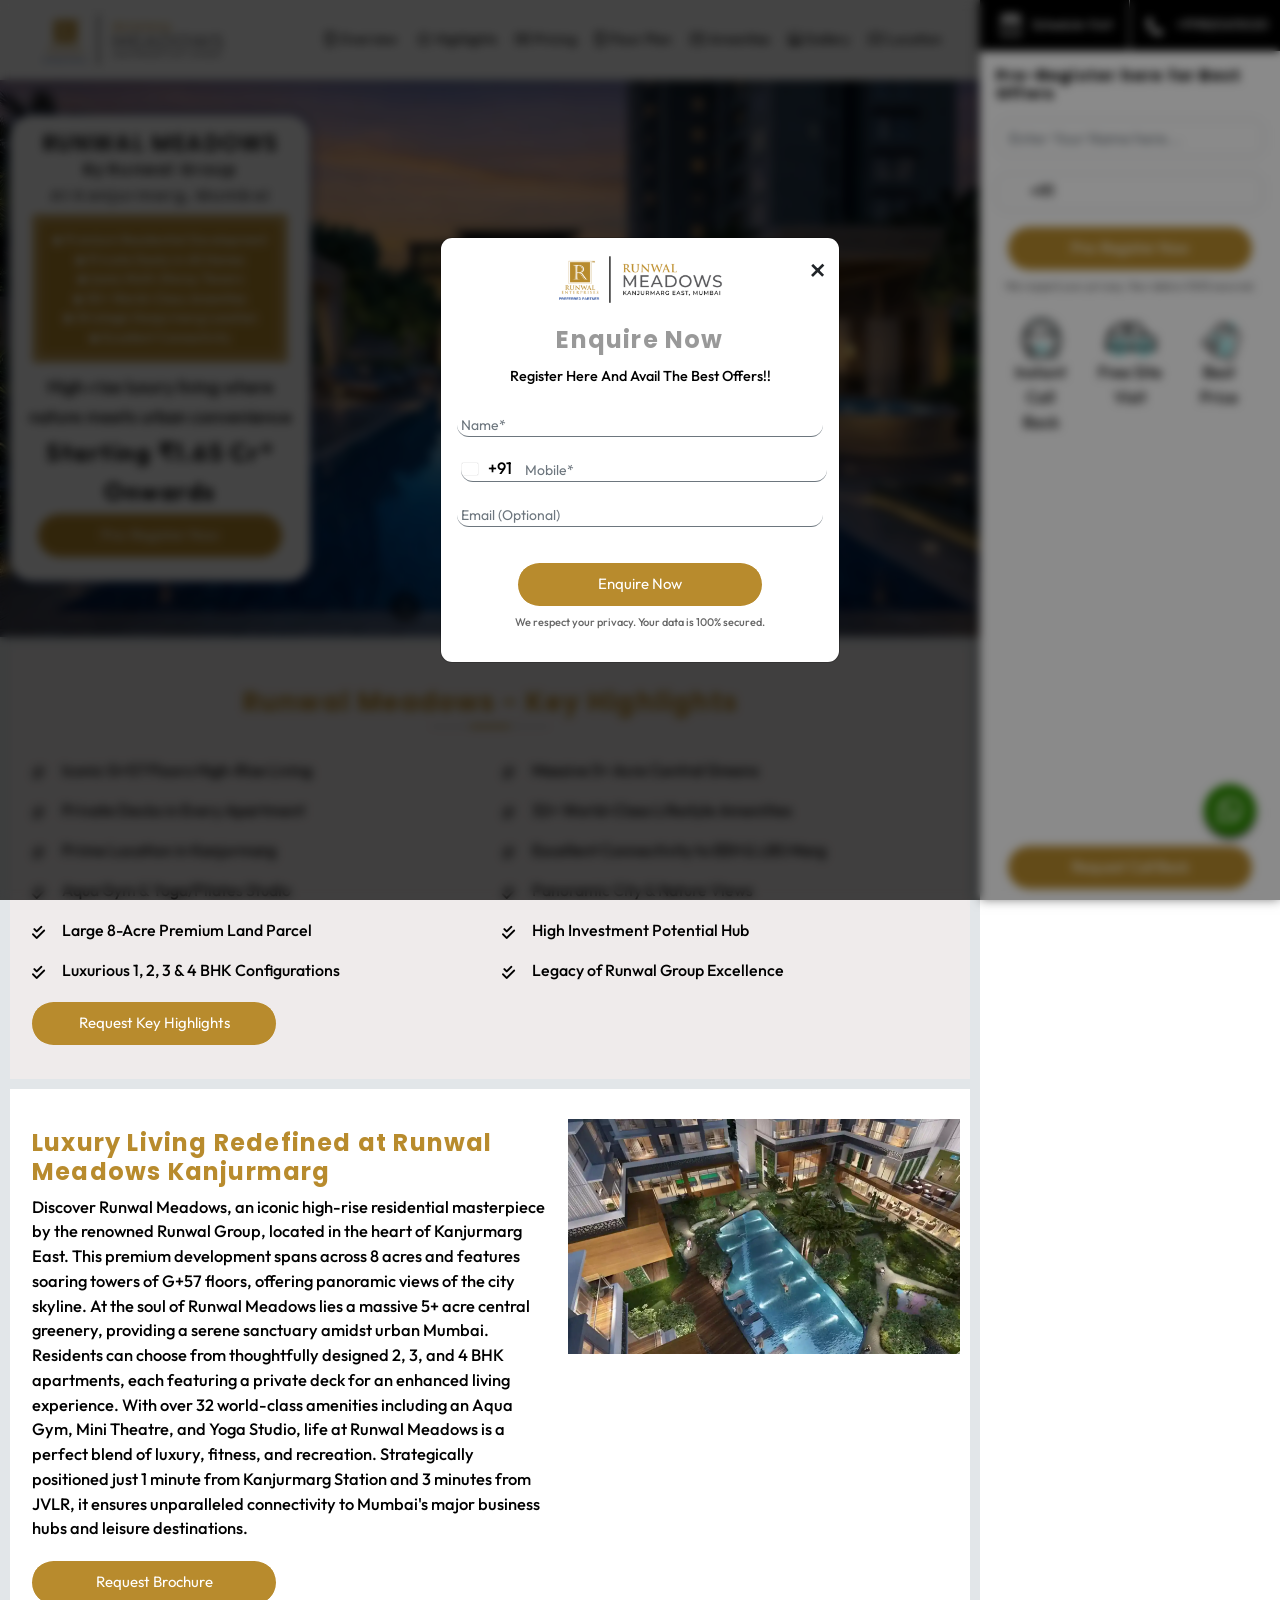
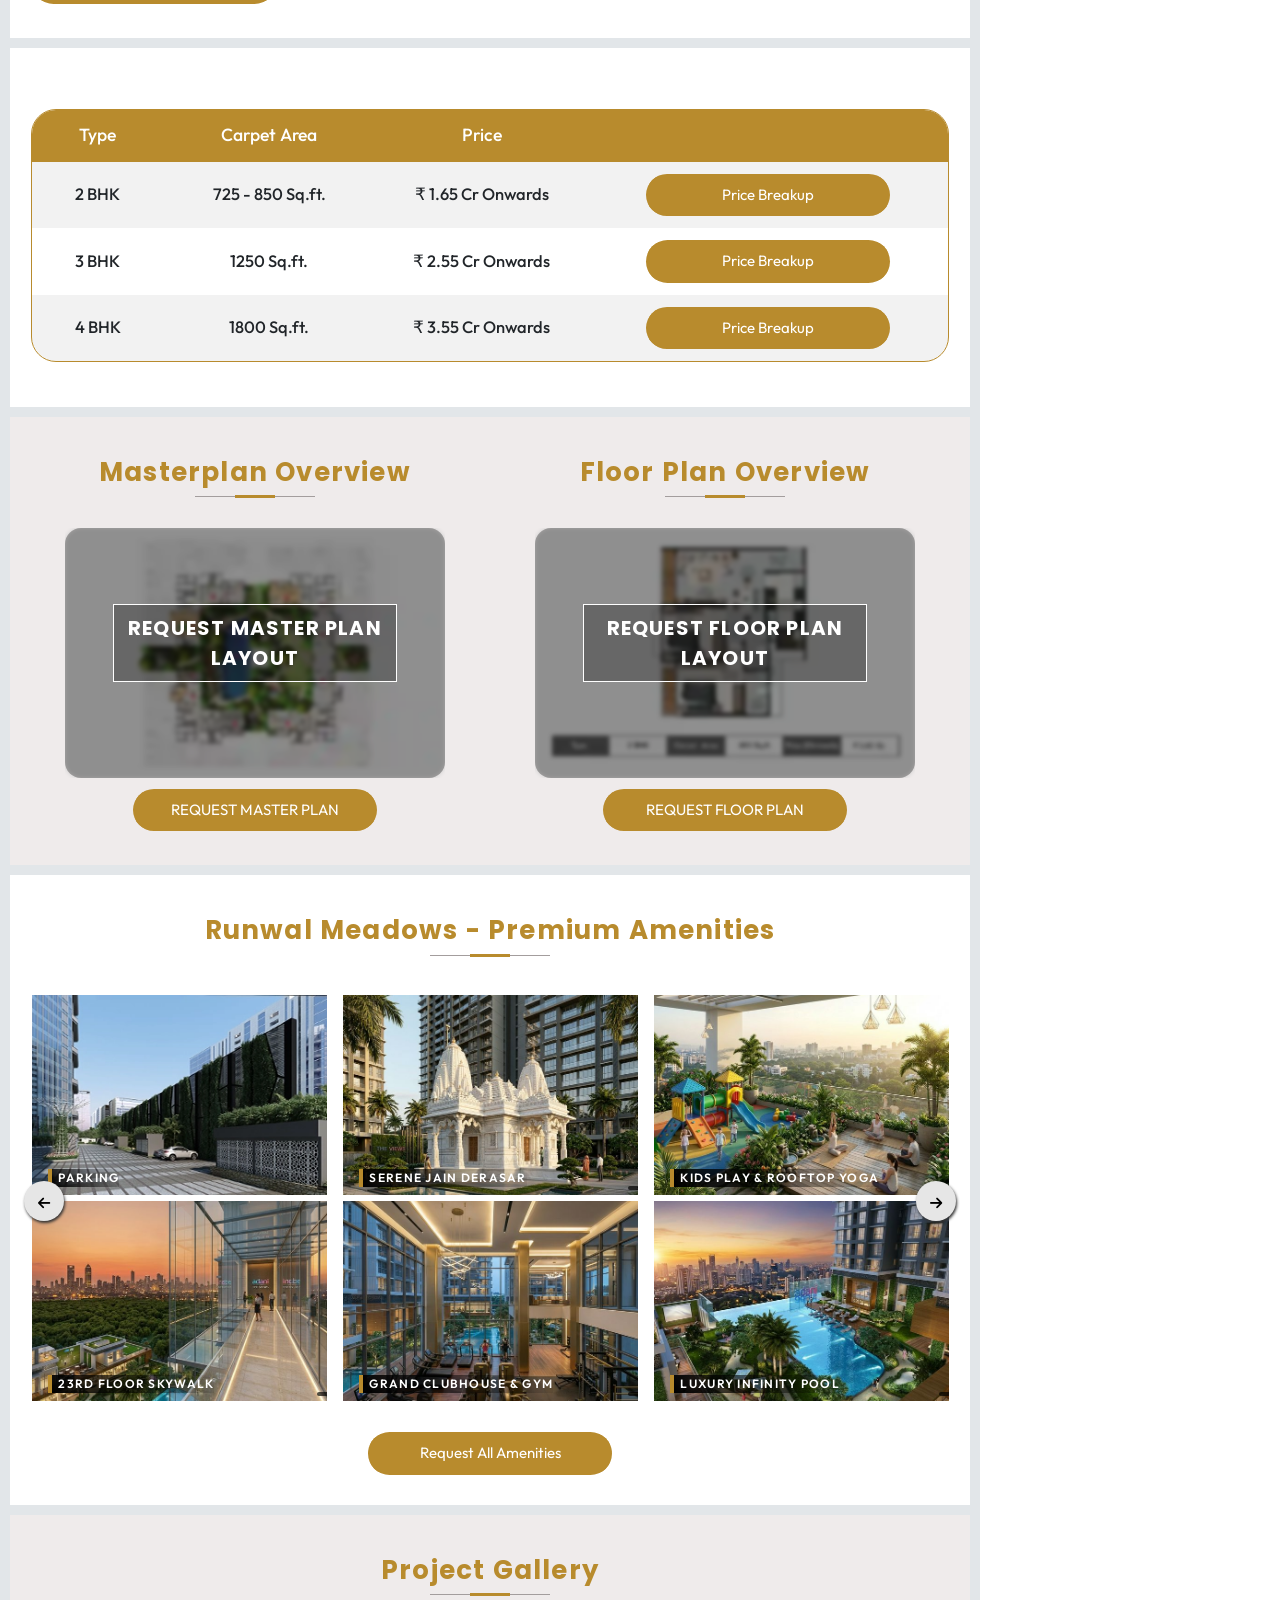
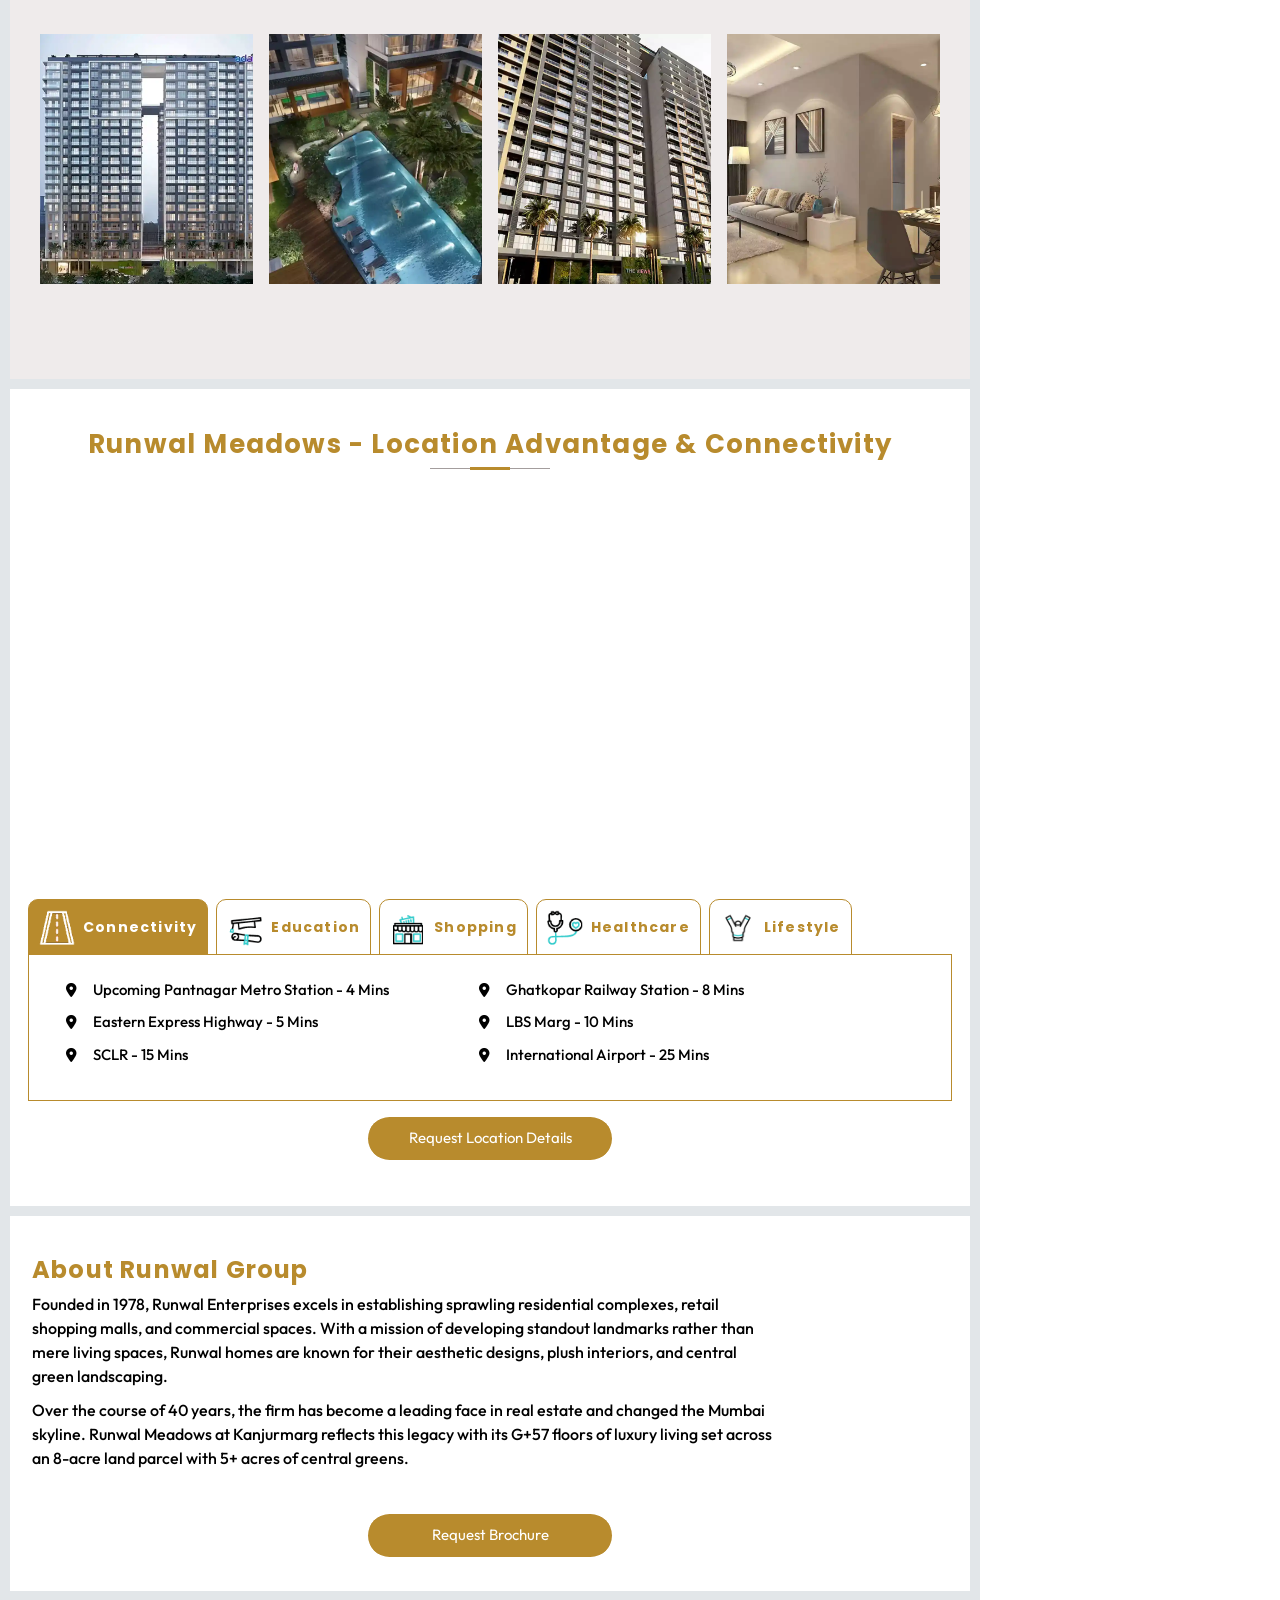
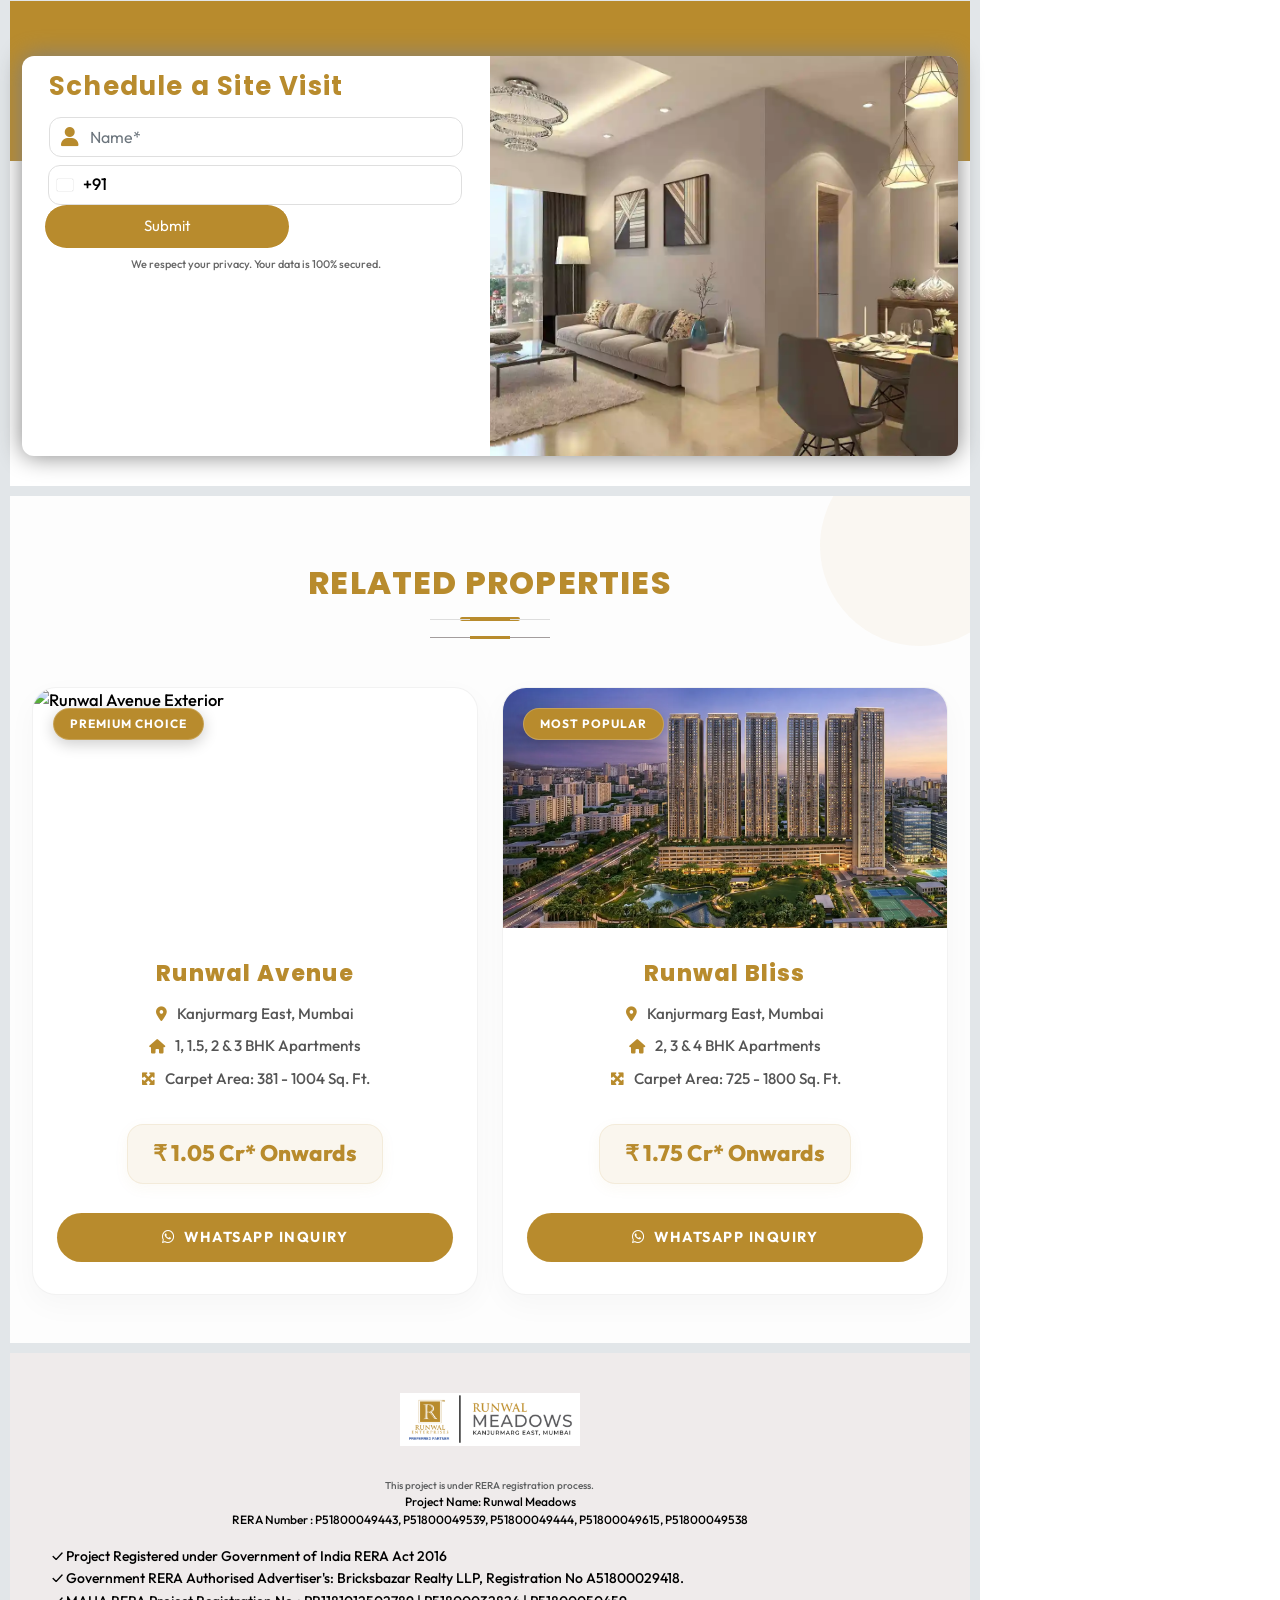
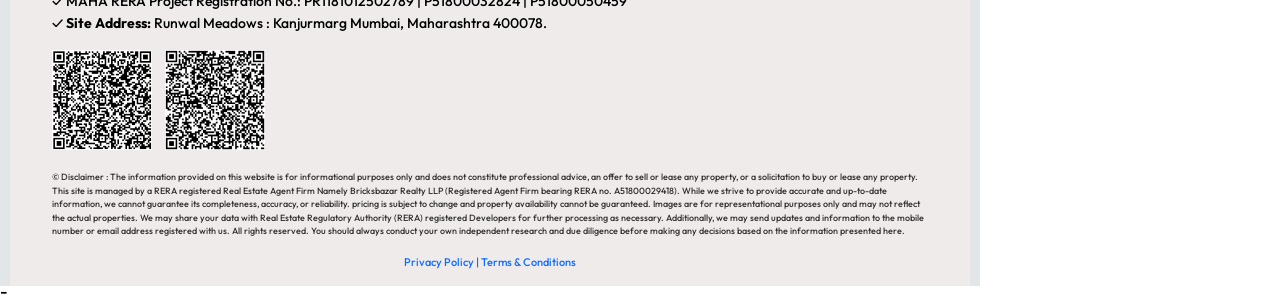
==== commit ddba1a26: "fix: update MAHA RERA registration numbers and site address for Runwal project" ====
--- a/index.html
+++ b/index.html
@@ -1257,10 +1257,8 @@
                             ✓ Project Registered under Government of India RERA Act 2016 <br>
                             ✓ Government RERA Authorised Advertiser's: Bricksbazar Realty LLP, Registration No
                             A51800029418. <br>
-                            ✓ MAHA RERA Project Registration No.: P51800049443, P51800049539, P51800049444,
-                            P51800049615, P51800049538 <br>
-                            ✓ <b>Site Address:</b> Off Eastern Express Hwy, Pantnagar, Ghatkopar East, Mumbai,
-                            Maharashtra 400075. <br>
+                            ✓ MAHA RERA Project Registration No.: PR1181012502789 | P51800032824 | P51800050459 <br>
+                            ✓ <b>Site Address:</b> Runwal Meadows : Kanjurmarg Mumbai, Maharashtra 400078. <br>
                             <div class="rera-qrs mt-3">
                                 <img src="assets/images/new_images_the_view/qrcode_views_p51900031165.webp"
                                     alt="QR Code 1" style="width: 100px; margin-right: 10px;" />
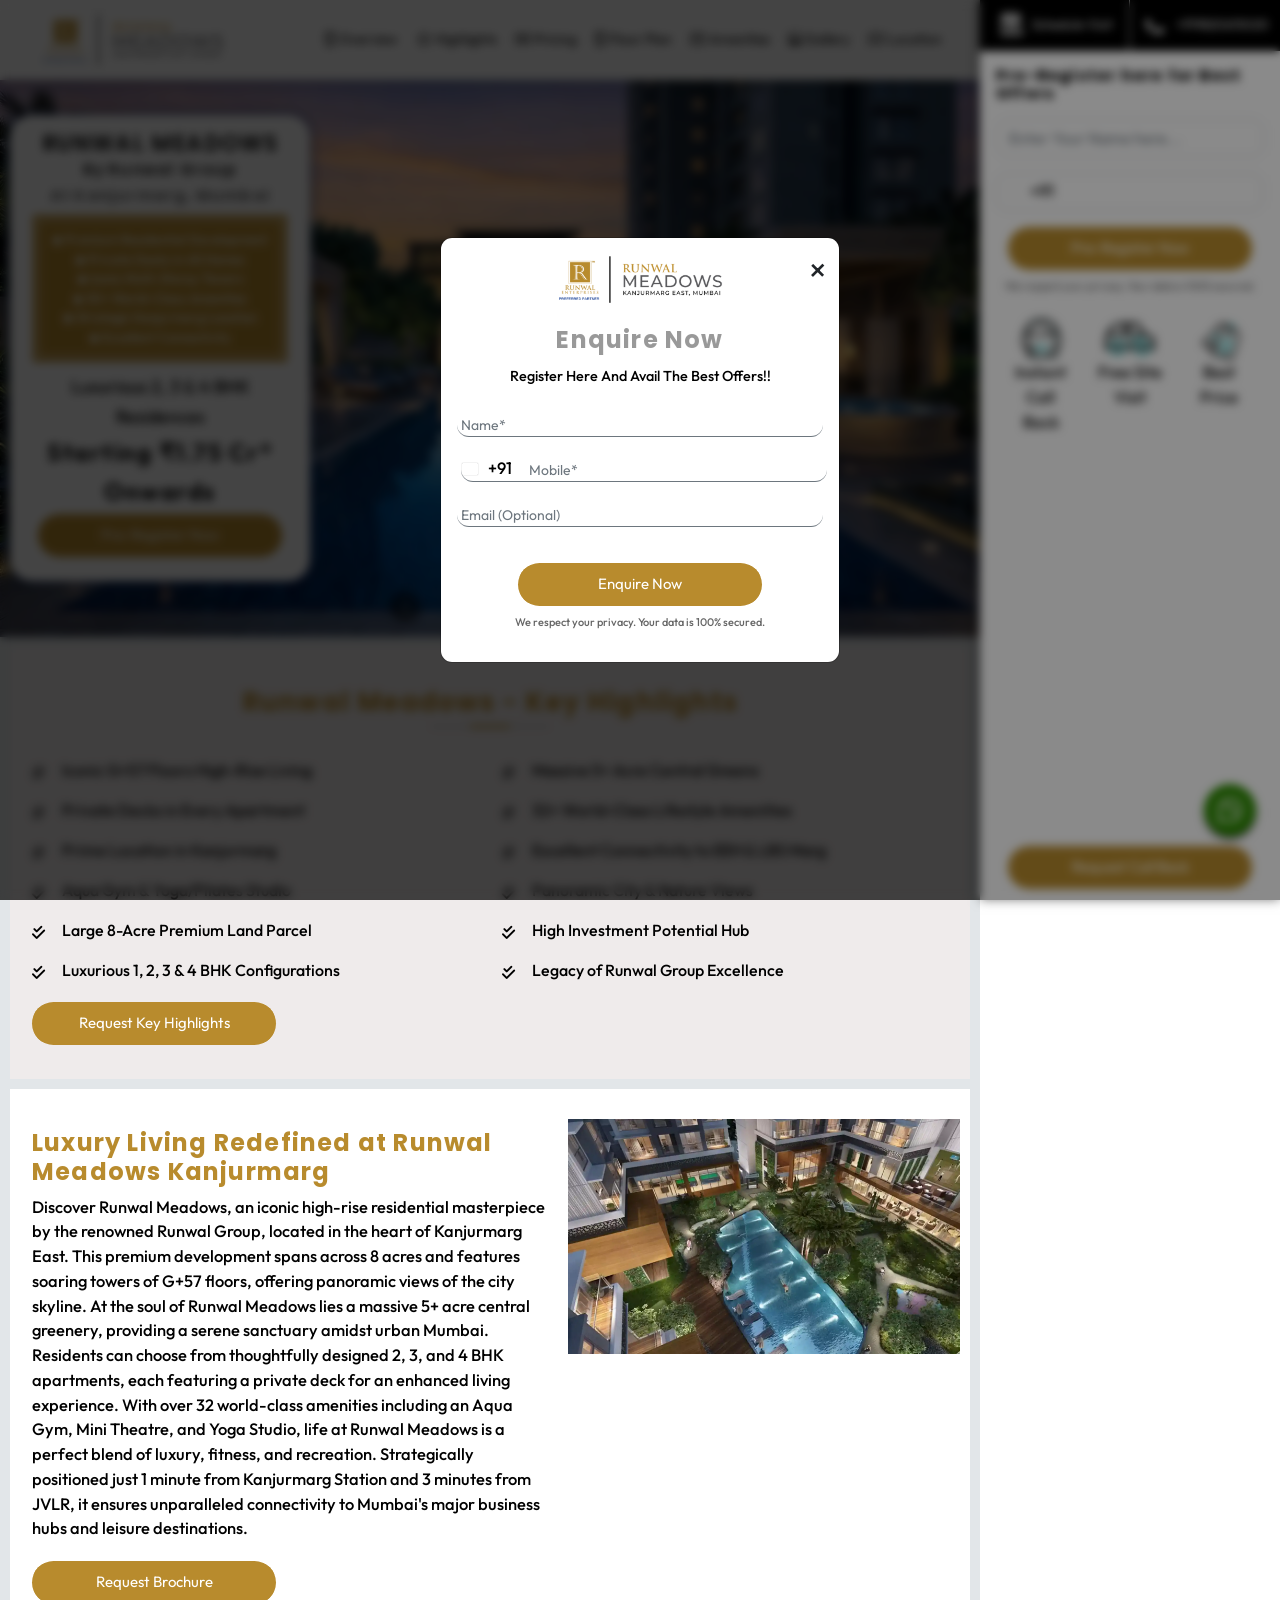
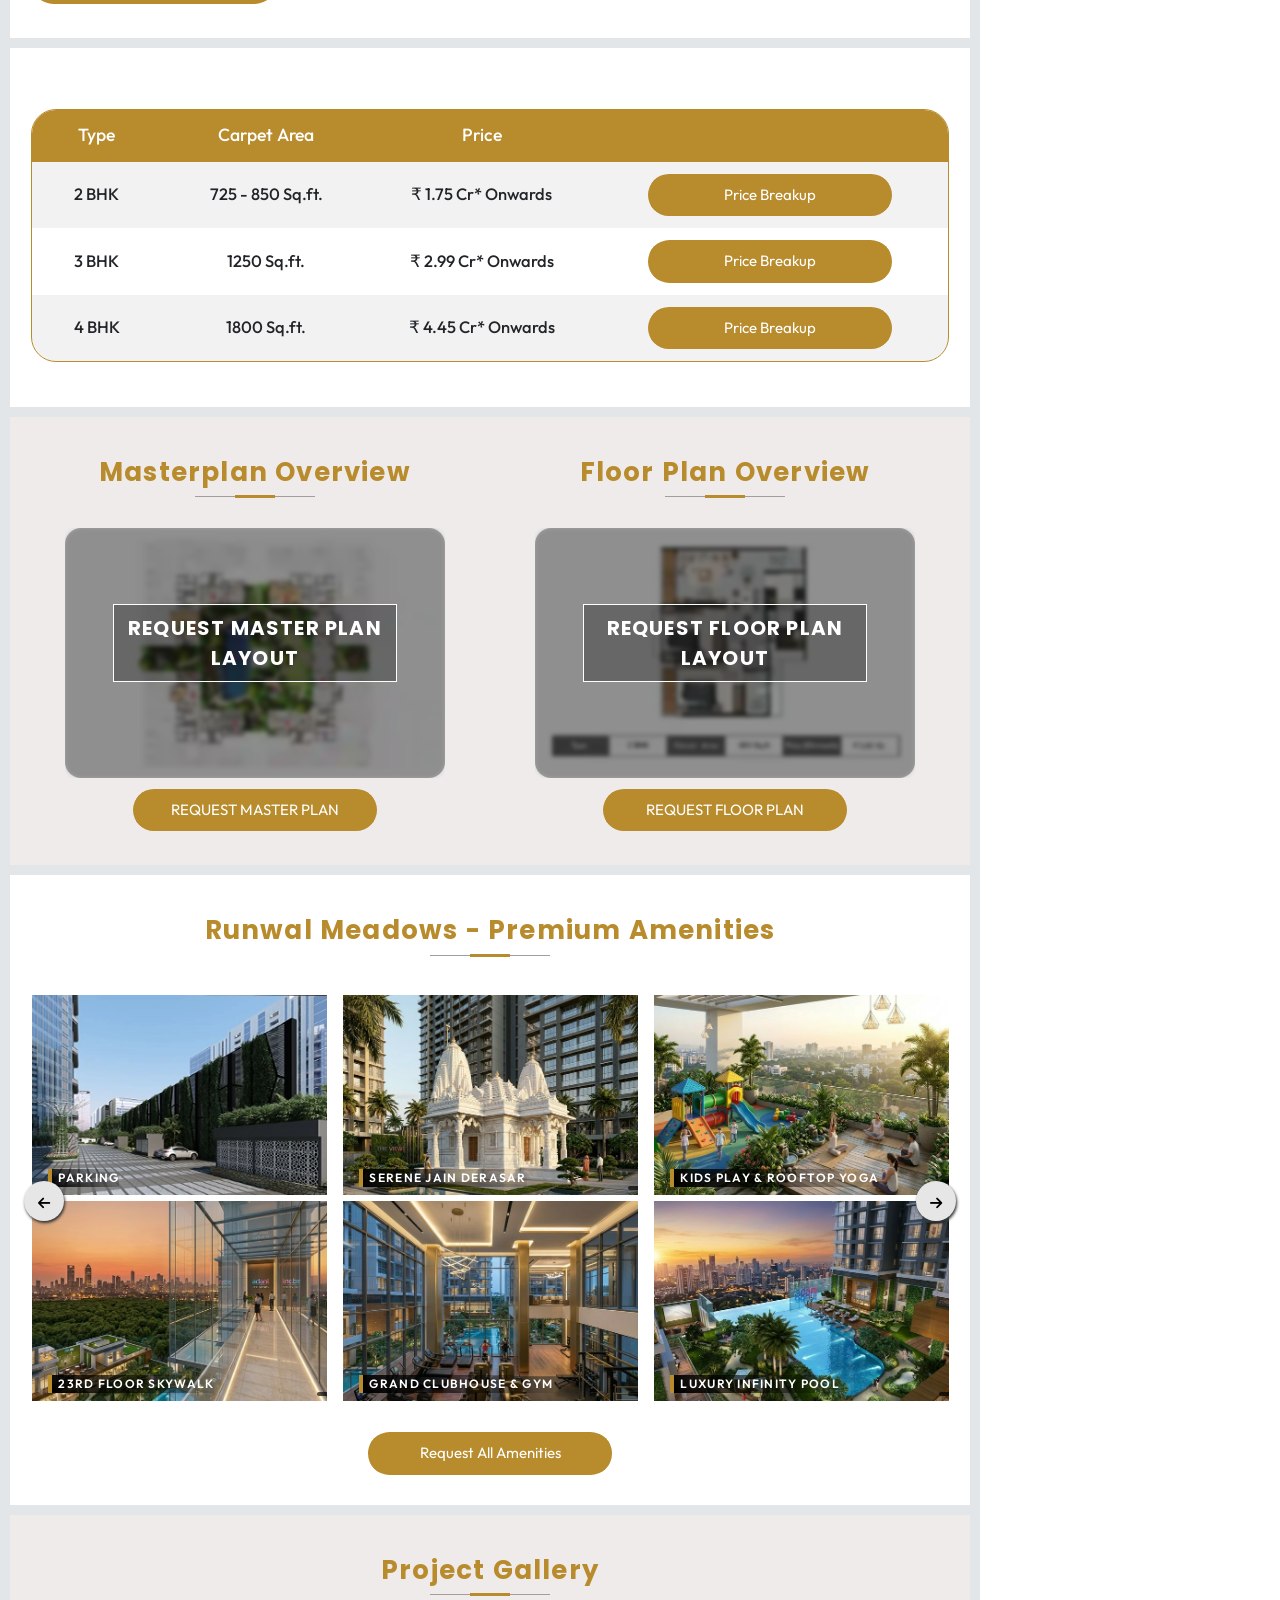
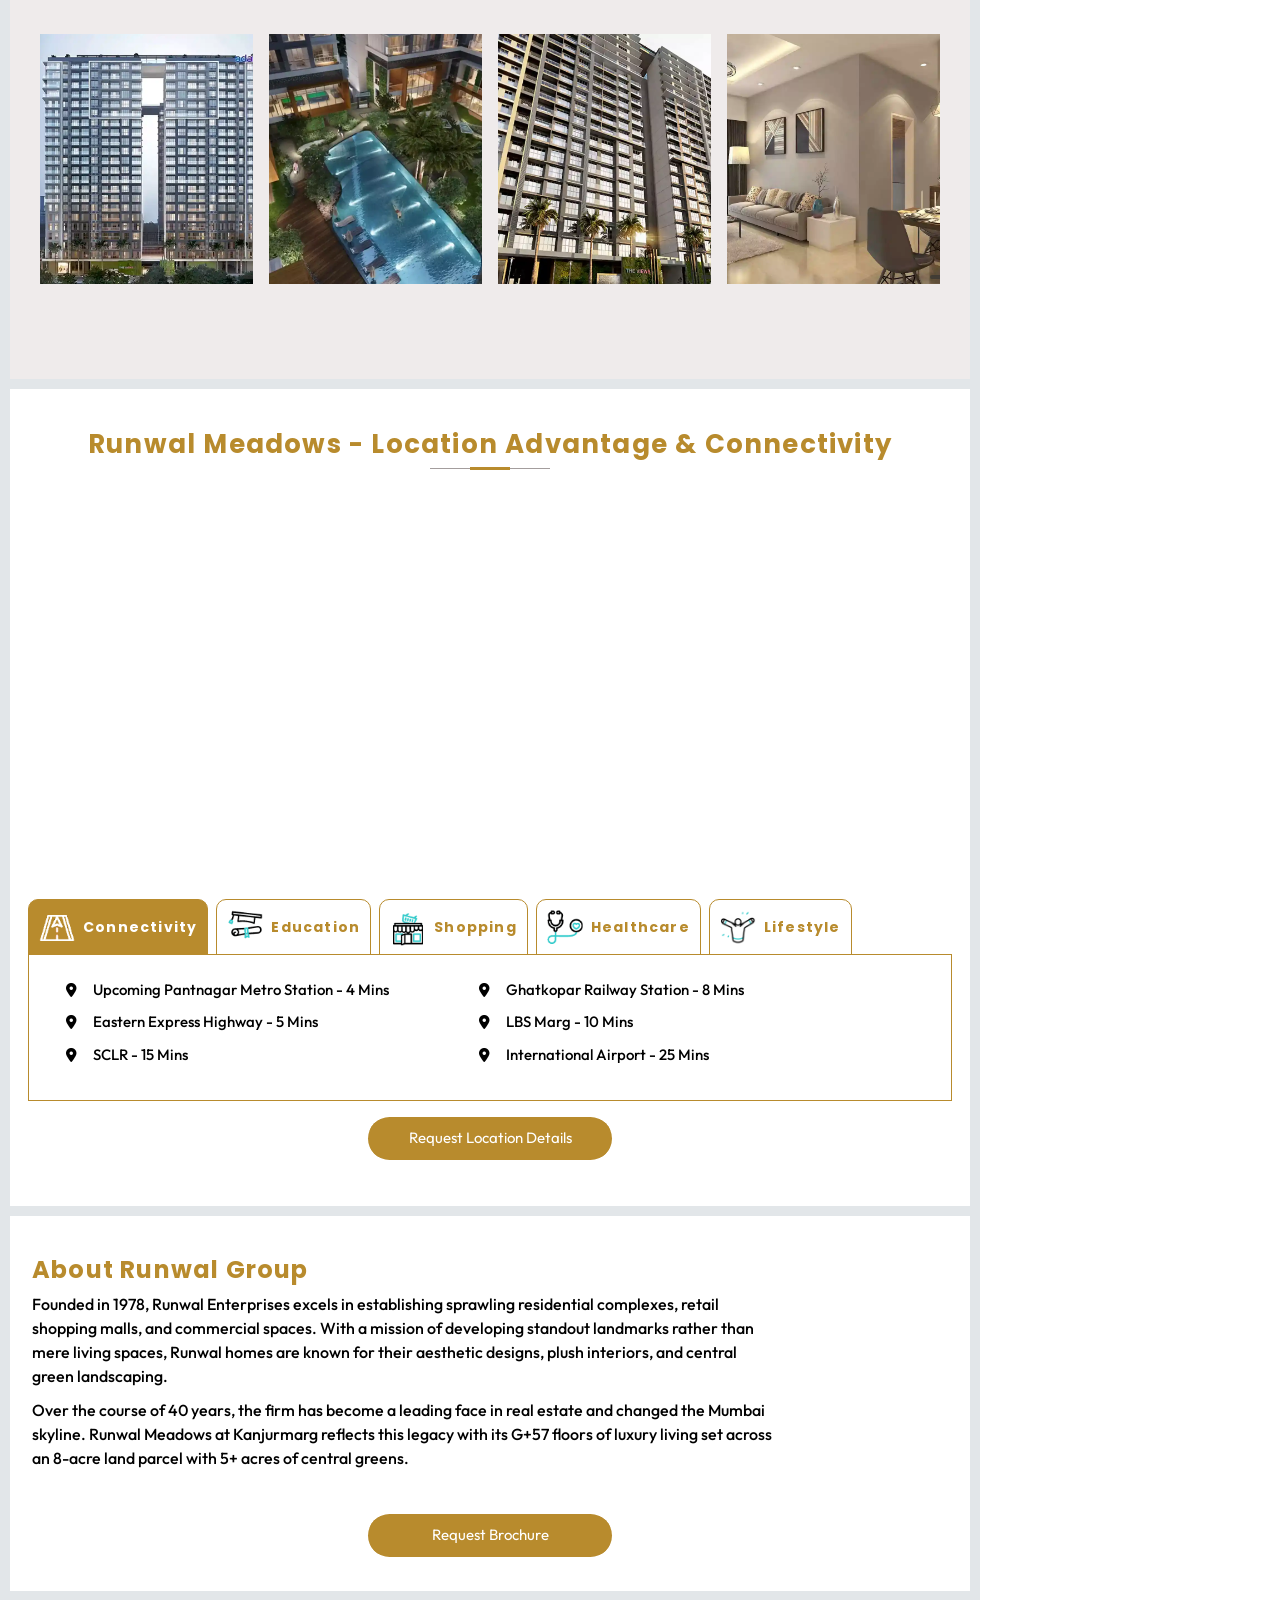
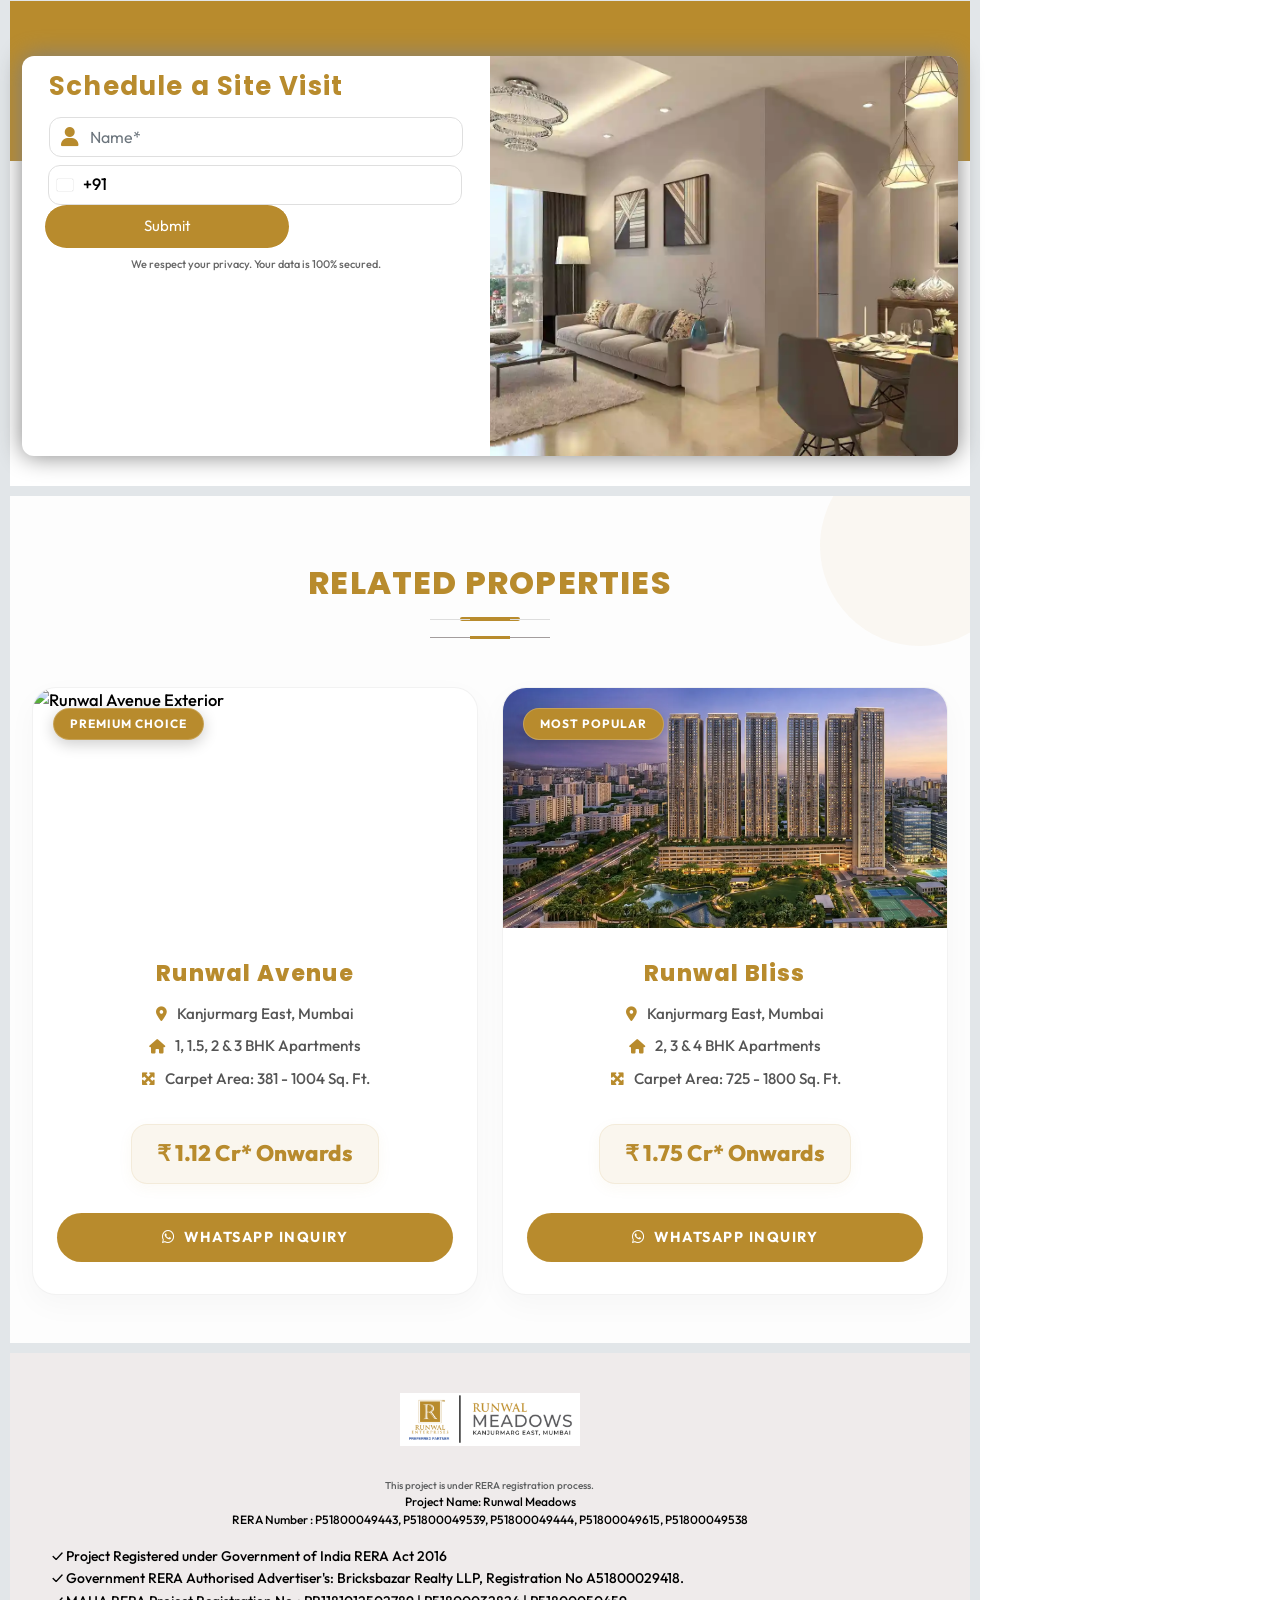
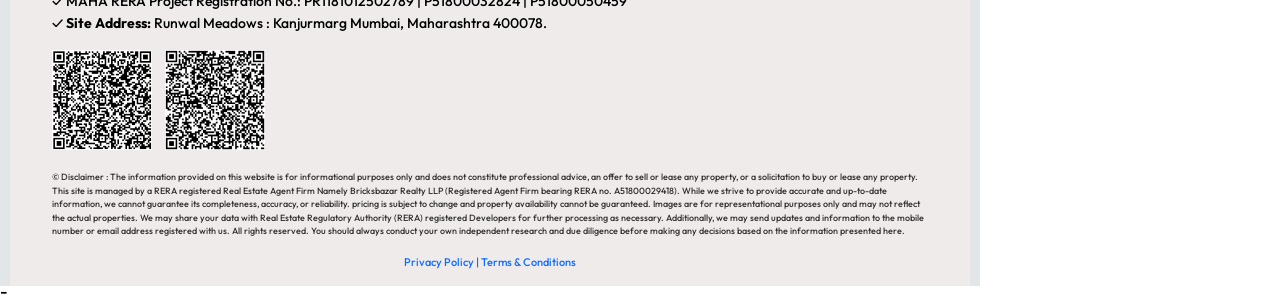
==== commit 7f5c9603: "price changes" ====
--- a/index.html
+++ b/index.html
@@ -401,8 +401,7 @@
                                         <source media="(max-width: 750px)"
                                             data-srcset="assets/images/Bliss/deskban1.webp"
                                             srcset="assets/images/Bliss/deskban1.webp" />
-                                        <img class="d-block w-100"
-                                            data-srcset="assets/images/Bliss/deskban1.webp"
+                                        <img class="d-block w-100" data-srcset="assets/images/Bliss/deskban1.webp"
                                             srcset="assets/images/Bliss/deskban1.webp" />
                                     </picture>
                                 </div>
@@ -412,8 +411,7 @@
                                         <source media="(max-width: 750px)"
                                             data-srcset="assets/images/Bliss/deskban2.webp"
                                             srcset="assets/images/Bliss/deskban2.webp" />
-                                        <img class="d-block w-100"
-                                            data-srcset="assets/images/Bliss/deskban2.webp"
+                                        <img class="d-block w-100" data-srcset="assets/images/Bliss/deskban2.webp"
                                             srcset="assets/images/Bliss/deskban2.webp" />
                                     </picture>
                                 </div>
@@ -450,9 +448,8 @@
                                     <p class="mb-0">◆ Excellent Connectivity</p>
                                 </div>
                             </div>
-                            <p class="offer-info-text text-center mb-0">High-rise luxury living where nature meets urban
-                                convenience</p>
-                            <div class="price-text"><span class="price-sub-text">Starting ₹1.65 Cr* Onwards</span>
+                            <p class="offer-info-text text-center mb-0">Luxurious 2, 3 & 4 BHK Residences</p>
+                            <div class="price-text"><span class="price-sub-text">Starting ₹1.75 Cr* Onwards</span>
                                 <button href="javascript:void(0);" class="btn text-white my-1 custom-btn"
                                     data-bs-target="#enquire-modal" data-bs-toggle="modal"
                                     style="display: block; margin: 0 auto;">
@@ -660,8 +657,8 @@
                                             <tr>
                                                 <td class="price">2 BHK</td>
                                                 <td>725 - 850 Sq.ft.</td>
-                                                <td class="price"><span style="font-family: sans-serif;">₹</span> 1.65
-                                                    Cr Onwards</td>
+                                                <td class="price"><span style="font-family: sans-serif;">₹</span> 1.75
+                                                    Cr* Onwards</td>
                                                 <td>
                                                     <a href="javascript:void(0);" class="btn text-white my-1 custom-btn"
                                                         data-bs-target="#enquire-modal" data-bs-toggle="modal">
@@ -672,8 +669,8 @@
                                             <tr>
                                                 <td class="price">3 BHK</td>
                                                 <td>1250 Sq.ft.</td>
-                                                <td class="price"><span style="font-family: sans-serif;">₹</span> 2.55
-                                                    Cr Onwards</td>
+                                                <td class="price"><span style="font-family: sans-serif;">₹</span> 2.99
+                                                    Cr* Onwards</td>
                                                 <td>
                                                     <a href="javascript:void(0);" class="btn text-white my-1 custom-btn"
                                                         data-bs-target="#enquire-modal" data-bs-toggle="modal">
@@ -684,8 +681,8 @@
                                             <tr>
                                                 <td class="price">4 BHK</td>
                                                 <td>1800 Sq.ft.</td>
-                                                <td class="price"><span style="font-family: sans-serif;">₹</span> 3.55
-                                                    Cr Onwards</td>
+                                                <td class="price"><span style="font-family: sans-serif;">₹</span> 4.45
+                                                    Cr* Onwards</td>
                                                 <td>
                                                     <a href="javascript:void(0);" class="btn text-white my-1 custom-btn"
                                                         data-bs-target="#enquire-modal" data-bs-toggle="modal">
@@ -711,8 +708,7 @@
                                 </div>
 
                                 <!-- Whole image clickable -->
-                                <a href="javascript:void(0)"
-                                    class="unit-plan-figure-link"
+                                <a href="javascript:void(0);" class="unit-plan-figure-link"
                                     style="text-decoration: none; color: inherit; display: block;">
                                     <figure class="unit-plan-figure" style="cursor: pointer;">
                                         <img src="assets/images/new_images_the_view/masterplan.webp" alt="Masterplan"
@@ -726,10 +722,10 @@
                                 </a>
 
                                 <div class="btn_box text-center">
-                                   <a href="javascript:void(0);" class="btn text-white my-1 custom-btn"
-                                                        data-bs-target="#enquire-modal" data-bs-toggle="modal">
-                                                        <span class="enquireNowBtn">REQUEST MASTER PLAN </span>
-                                                    </a>
+                                    <a href="javascript:void(0);" class="btn text-white my-1 custom-btn"
+                                        data-bs-target="#enquire-modal" data-bs-toggle="modal">
+                                        <span class="enquireNowBtn">REQUEST MASTER PLAN </span>
+                                    </a>
                                 </div>
                             </div>
 
@@ -741,8 +737,7 @@
                                 </div>
 
                                 <!-- Whole image clickable -->
-                                <a href="javascript:void(0)"
-                                    class="unit-plan-figure-link"
+                                <a href="javascript:void(0);" class="unit-plan-figure-link"
                                     style="text-decoration: none; color: inherit; display: block;">
                                     <figure class="unit-plan-figure" style="cursor: pointer;">
                                         <img src="assets/images/new_images_the_view/2bhk_800.webp" alt="Floor Plan"
@@ -756,10 +751,10 @@
                                 </a>
 
                                 <div class="btn_box text-center">
-                                   <a href="javascript:void(0);" class="btn text-white my-1 custom-btn"
-                                                        data-bs-target="#enquire-modal" data-bs-toggle="modal">
-                                                        <span class="enquireNowBtn">REQUEST FLOOR PLAN </span>
-                                                    </a>
+                                    <a href="javascript:void(0);" class="btn text-white my-1 custom-btn"
+                                        data-bs-target="#enquire-modal" data-bs-toggle="modal">
+                                        <span class="enquireNowBtn">REQUEST FLOOR PLAN </span>
+                                    </a>
                                 </div>
                             </div>
                         </div>
@@ -797,7 +792,8 @@
                                     <div class="slide-item">
                                         <div class="amenity-content amenities-img-holder"
                                             style="width: 100%; height:auto;">
-                                            <img src="assets/images/new_images_the_view/swimming_pool.png" alt="Swimming Pool" />
+                                            <img src="assets/images/new_images_the_view/swimming_pool.png"
+                                                alt="Swimming Pool" />
                                             <p>Swimming Pool</p>
                                         </div>
                                     </div>
@@ -904,9 +900,9 @@
                         <div class="row mt-2">
                             <div class="col-xl-12">
                                 <iframe
-                                    src="https://www.google.com/maps/embed?pb=!1m14!1m8!1m3!1d15077.715795495344!2d72.936097!3d19.132692!3m2!1i1024!2i768!4f13.1!3m3!1m2!1s0x3be7c7386f4f4c77%3A0x6a4babaf85c9680e!2sRunwal%20Meadows!5e0!3m2!1sen!2sin!4v1732859075350!5m2!1sen!2sin"
+                                    src="https://www.google.com/maps/embed?pb=!1m18!1m12!1m3!1d704.7402858117268!2d72.93218889512784!3d19.132370907438368!2m3!1f0!2f0!3f0!3m2!1i1024!2i768!4f13.1!3m3!1m2!1s0x3be7c7a2fc19ea67%3A0x5df7b942e2d2a67d!2sRunwal%20Meadows!5e0!3m2!1sen!2sin!4v1778825371436!5m2!1sen!2sin"
                                     class="google-map" style="border:0;width: 68vw;border-radius: 10px;height: 40vh;"
-                                    allowfullscreen="" loading="lazy" 
+                                    allowfullscreen="" loading="lazy"
                                     referrerpolicy="no-referrer-when-downgrade"></iframe>
                             </div>
                         </div>
@@ -1179,7 +1175,7 @@
                                             <li><i class="fas fa-expand-arrows-alt"></i> Carpet Area: 381 - 1004 Sq. Ft.
                                             </li>
                                         </ul>
-                                        <div class="property-price">₹ 1.05 Cr* Onwards</div>
+                                        <div class="property-price">₹ 1.12 Cr* Onwards</div>
                                         <a href="https://wa.me/+919820615020?text=Hey%20There,%20I%20would%20like%20to%20explore%20further%20details%20about%20Runwal%20Avenue.%20Please%20share%20details."
                                             class="btn btn-premium pulse-btn d-flex align-items-center justify-content-center">
                                             <i class="fab fa-whatsapp me-2"></i> WhatsApp Inquiry
